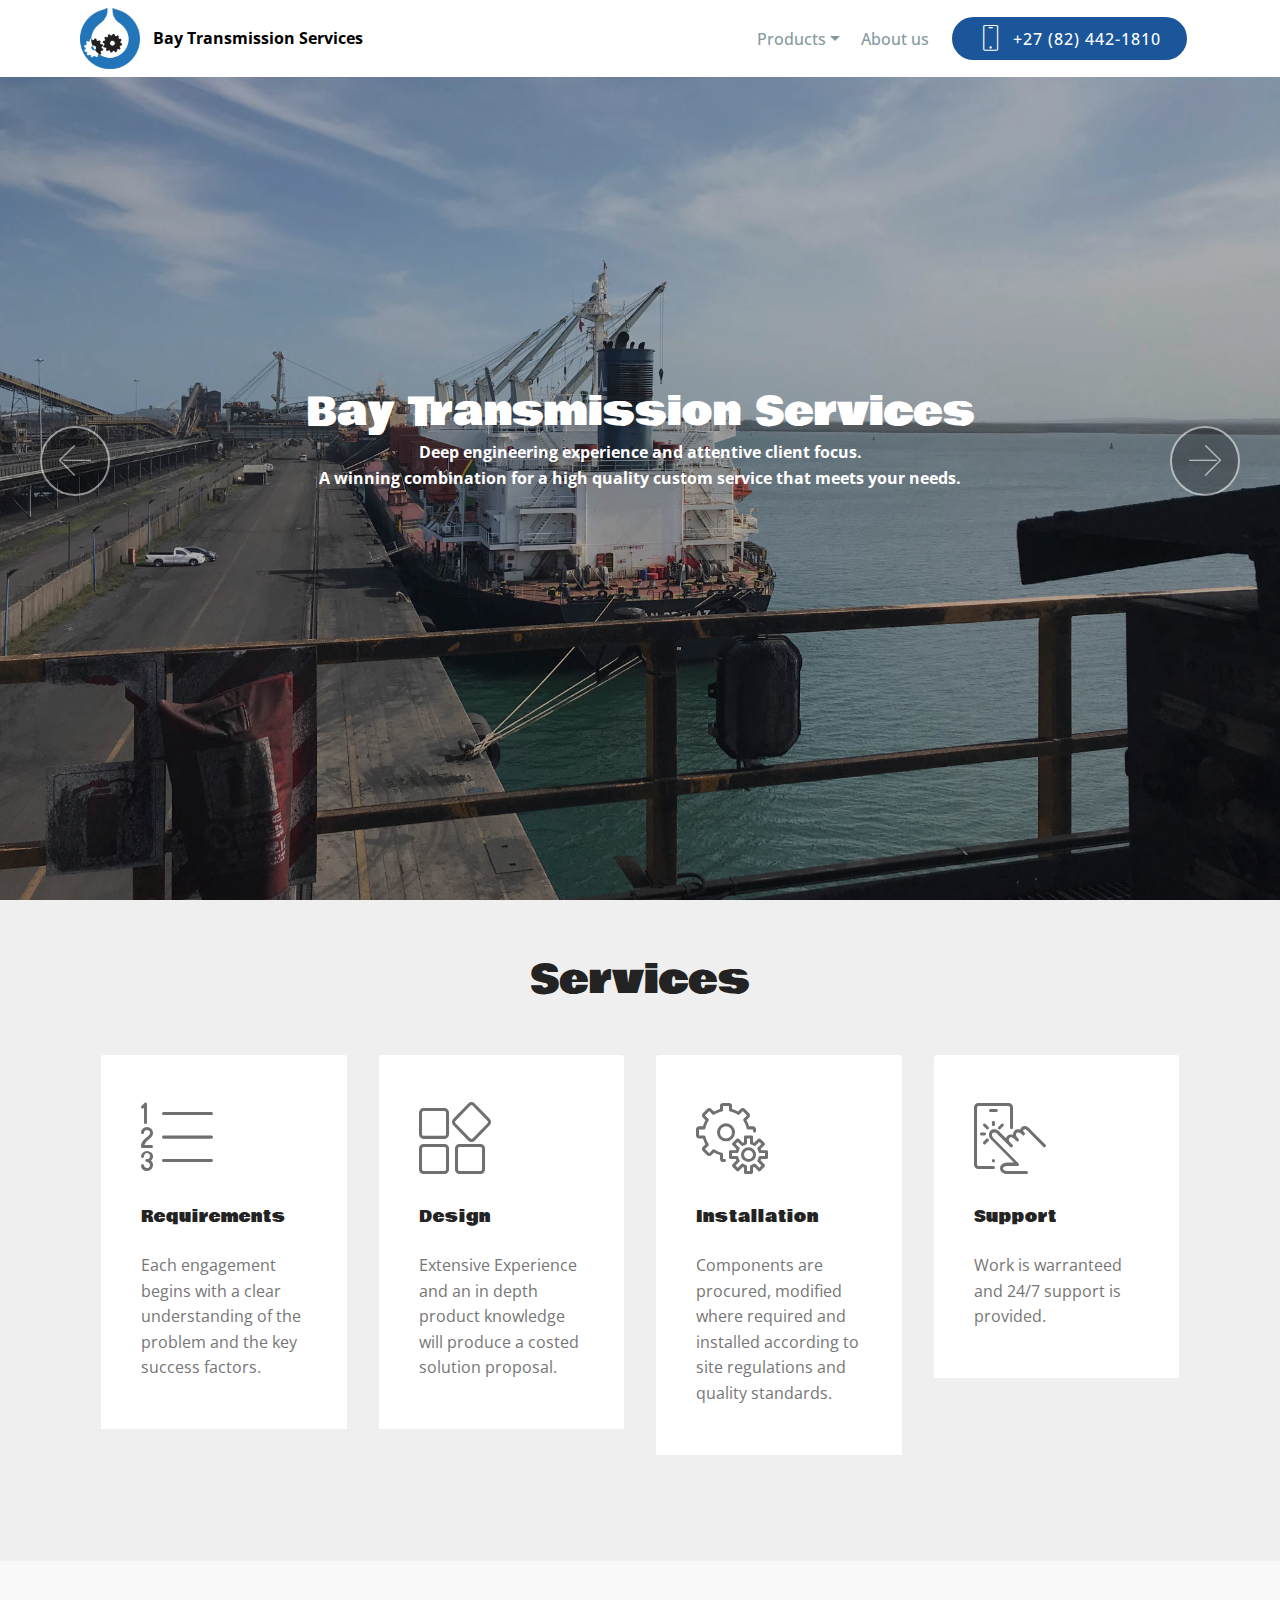
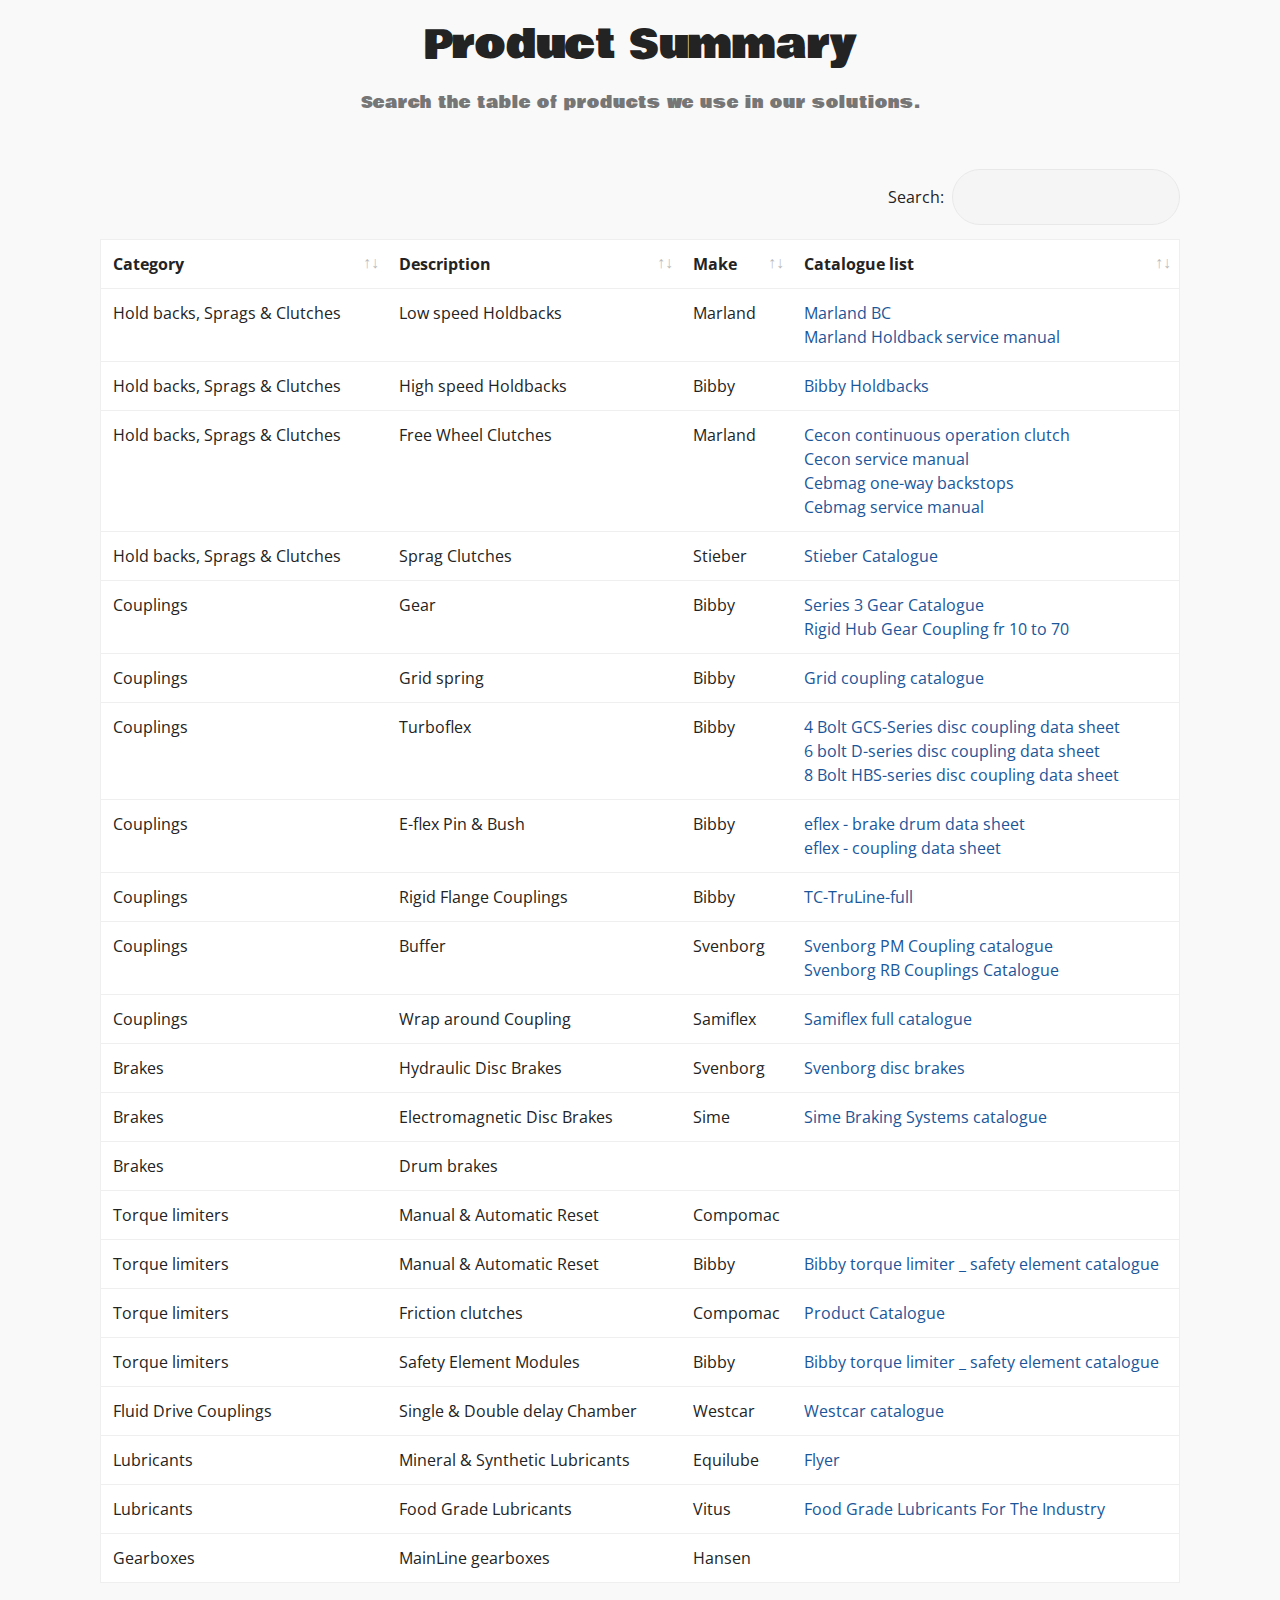
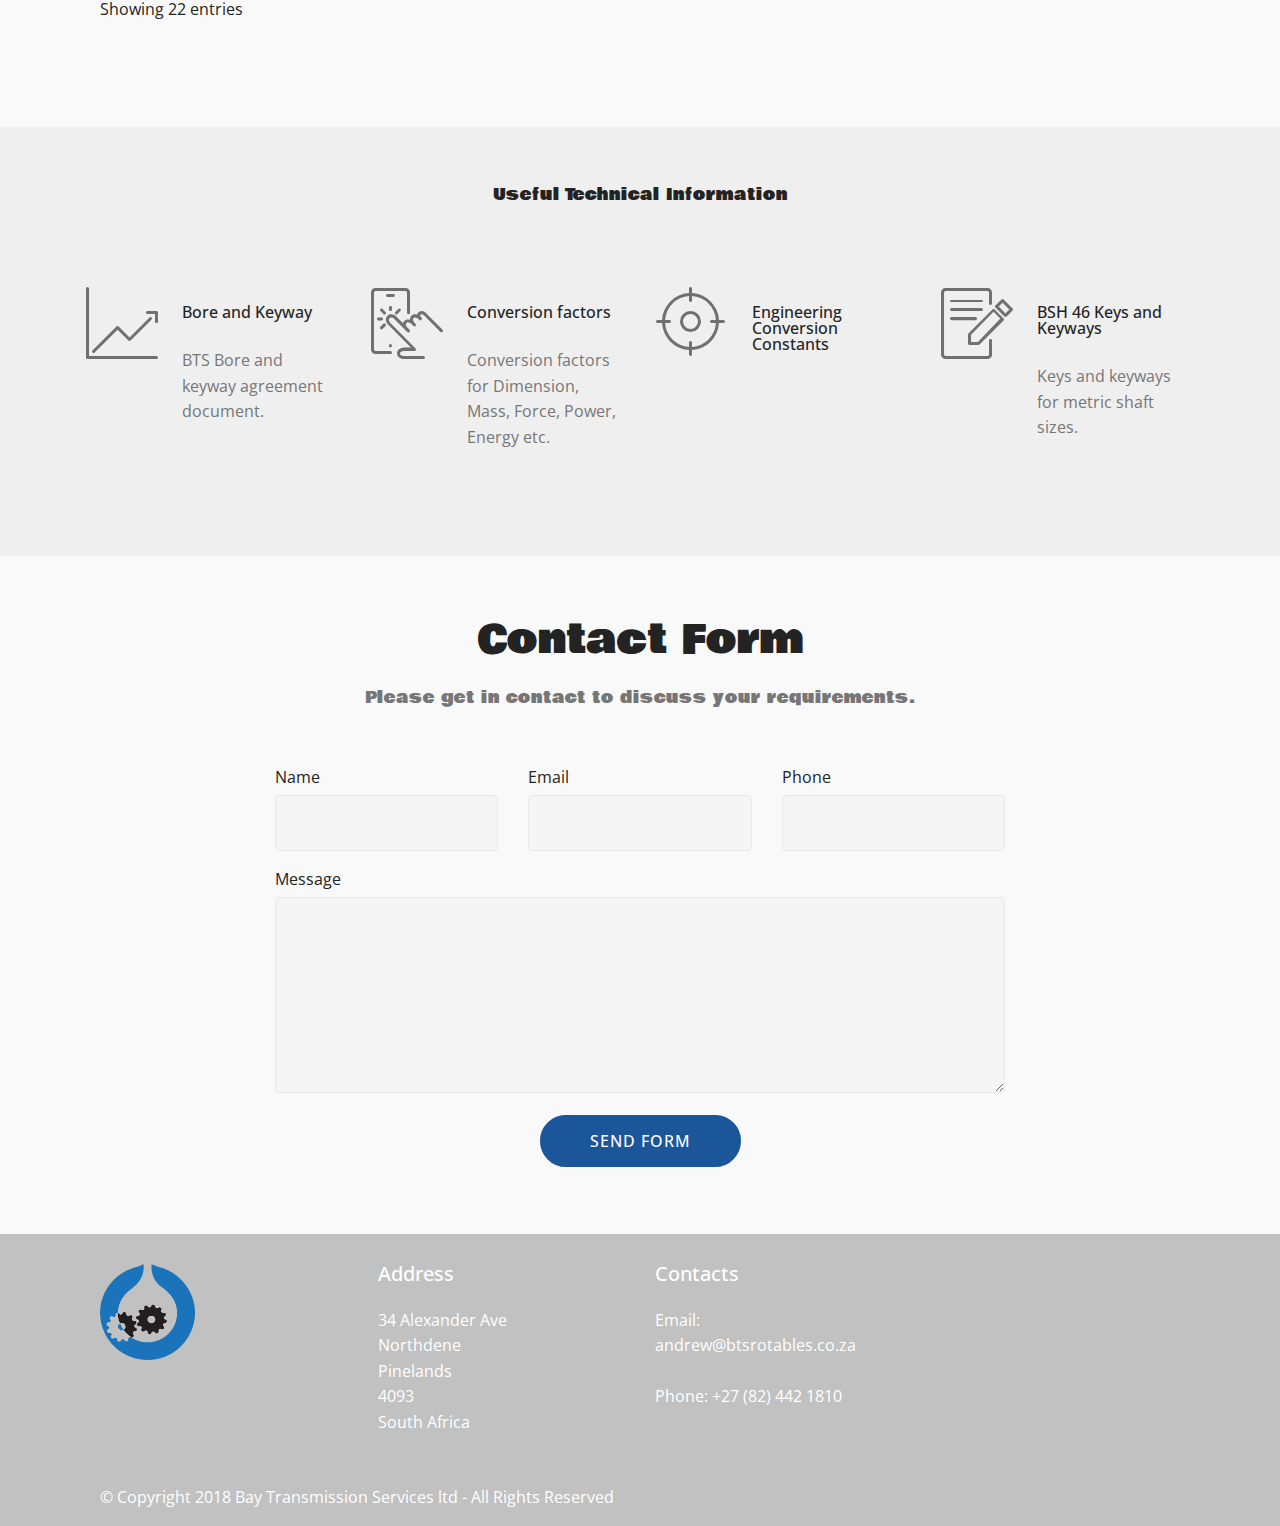
==== index.html @ 5d7ec61f "create github pages" ====
<!DOCTYPE html>
<html  >
<head>
  <!-- Site made with Mobirise Website Builder v4.12.3, https://mobirise.com -->
  <meta charset="UTF-8">
  <meta http-equiv="X-UA-Compatible" content="IE=edge">
  <meta name="generator" content="Mobirise v4.12.3, mobirise.com">
  <meta name="viewport" content="width=device-width, initial-scale=1, minimum-scale=1">
  <link rel="shortcut icon" href="assets/images/favicon-96x96-96x96-1.png" type="image/x-icon">
  <meta name="description" content="Bay Transmission Services home page.  Reseller of Altra Industrial motion products from these brands Bibby Turboflex ">
  
  
  <title>BTS</title>
  <link rel="stylesheet" href="assets/web/assets/mobirise-icons/mobirise-icons.css">
  <link rel="stylesheet" href="assets/bootstrap/css/bootstrap.min.css">
  <link rel="stylesheet" href="assets/bootstrap/css/bootstrap-grid.min.css">
  <link rel="stylesheet" href="assets/bootstrap/css/bootstrap-reboot.min.css">
  <link rel="stylesheet" href="assets/datatables/data-tables.bootstrap4.min.css">
  <link rel="stylesheet" href="assets/dropdown/css/style.css">
  <link rel="stylesheet" href="assets/tether/tether.min.css">
  <link rel="stylesheet" href="assets/socicon/css/styles.css">
  <link rel="stylesheet" href="assets/theme/css/style.css">
  <link rel="preload" as="style" href="assets/mobirise/css/mbr-additional.css"><link rel="stylesheet" href="assets/mobirise/css/mbr-additional.css" type="text/css">
  
  
  
</head>
<body>

<!-- Analytics -->
<!-- Global site tag (gtag.js) - Google Analytics -->
<script async src="https://www.googletagmanager.com/gtag/js?id=UA-118066434-1"></script>
<script>
  window.dataLayer = window.dataLayer || [];
  function gtag(){dataLayer.push(arguments);}
  gtag('js', new Date());

  gtag('config', 'UA-118066434-1');
</script>
<script type="application/ld+json">
{
  "@context": "http://schema.org",
  "@id":"btsrotables.com",
  "@type": "localBusiness",
  "name": "Bay Transmission Services",
  "telephone": "+27(82)442-1810",
  "legalName": "Bay Transmission Services cc",
  "url": "https://btsrotables.com",
  "image": "http://btsrotables.com/assets/images/bts-logo-transparent-700-735x731.png",
  "logo": "http://btsrotables.com/assets/images/bts-logo-transparent-700-735x731.png",
  "foundingDate": "1997",
  "founders": [
    {
      "@type": "Person",
      "name": "Andrew Meaker"
    }
  ],
  "description": "Deep engineering experience and attentive client focus. A winning combination for a high quality custom service that meets your needs.",
  "address": {
    "@type": "PostalAddress",
    "streetAddress": "34 Alexander Ave",
    "addressLocality": "Northdene",
    "addressRegion": "Queensborough",
    "postalCode": "4093",
    "addressCountry": "RSA"
  },
  "geo": {
    "@type": "GeoCoordinates",
    "latitude": -29.852756,
    "longitude": 30.889245
  },
  "contactPoint": {
    "@type": "ContactPoint",
    "contactType": "customer support",
    "telephone": "[+27-82-442-1810]",
    "email": "andrew@btsrotables.co.za"
  }
}
</script>
<!-- /Analytics -->


  <section class="menu cid-qLUbDPaTPo" once="menu" id="menu2-i">

    

    <nav class="navbar navbar-expand beta-menu navbar-dropdown align-items-center navbar-fixed-top navbar-toggleable-sm">
        <button class="navbar-toggler navbar-toggler-right" type="button" data-toggle="collapse" data-target="#navbarSupportedContent" aria-controls="navbarSupportedContent" aria-expanded="false" aria-label="Toggle navigation">
            <div class="hamburger">
                <span></span>
                <span></span>
                <span></span>
                <span></span>
            </div>
        </button>
        <div class="menu-logo">
            <div class="navbar-brand">
                <span class="navbar-logo">
                    <a href="https://btsrotables.com">
                        <img src="assets/images/bts-logo-transparent-700-735x731.png" alt="Mobirise" title="" style="height: 3.8rem;">
                    </a>
                </span>
                <span class="navbar-caption-wrap"><a class="navbar-caption text-black display-4" href="http://btsrotables.com">
                        Bay Transmission Services</a></span>
            </div>
        </div>
        <div class="collapse navbar-collapse" id="navbarSupportedContent">
            <ul class="navbar-nav nav-dropdown" data-app-modern-menu="true"><li class="nav-item dropdown">
                    <a class="nav-link link dropdown-toggle text-warning display-4" href="aboutus.html" data-toggle="dropdown-submenu" aria-expanded="true">Products</a><div class="dropdown-menu"><a class="dropdown-item text-warning display-4" href="backstops.html">Holdbacks, Scrags and Clutches<br></a><a class="dropdown-item text-warning display-4" href="brakes.html" aria-expanded="true">Industrial Brakes</a><a class="dropdown-item text-warning display-4" href="couplings.html" aria-expanded="false">Couplings<br></a><a class="dropdown-item text-warning display-4" href="torquelimiters.html" aria-expanded="false">Torque Limiters</a><a class="dropdown-item text-warning display-4" href="Gearboxes.html" aria-expanded="true">Gearboxes</a></div>
                </li><li class="nav-item"><a class="nav-link link text-warning display-4" href="aboutus.html" aria-expanded="true">About us</a></li></ul>
            <div class="navbar-buttons mbr-section-btn"><a class="btn btn-sm btn-info display-4" href="tel:+27 (82) 442-1810‬">
                    <span class="btn-icon mbri-mobile mbr-iconfont mbr-iconfont-btn">
                    </span>
                    +27 (82) 442-1810‬</a></div>
        </div>
    </nav>
</section>

<section class="engine"><a href="https://mobirise.info/k">develop your own website</a></section><section class="carousel slide cid-qRQrUSYOax" data-interval="false" id="slider1-10">

    

    <div class="full-screen"><div class="mbr-slider slide carousel" data-keyboard="false" data-ride="false" data-interval="5000" data-pause="true"><div class="carousel-inner" role="listbox"><div class="carousel-item slider-fullscreen-image active" data-bg-video-slide="false" style="background-image: url(assets/images/img-4009-2000x1500.jpg);"><div class="container container-slide"><div class="image_wrapper"><div class="mbr-overlay" style="opacity: 0.3;"></div><img src="assets/images/img-4009-2000x1500.jpg" title="Bay Transmission Services"><div class="carousel-caption justify-content-center"><div class="col-10 align-center"><h2 class="mbr-fonts-style display-2">Bay Transmission Services</h2><p class="lead mbr-text mbr-fonts-style display-7"><strong>Deep engineering experience and attentive client focus.<br>A winning combination for a high quality custom service that meets your needs.</strong></p></div></div></div></div></div><div class="carousel-item slider-fullscreen-image" data-bg-video-slide="false" style="background-image: url(assets/images/img-510-2000x1500-800x600.jpg);"><div class="container container-slide"><div class="image_wrapper"><div class="mbr-overlay" style="opacity: 0.3;"></div><img src="assets/images/img-510-2000x1500-800x600.jpg" title="Bay Transmission Services"><div class="carousel-caption justify-content-center"><div class="col-10 align-right"><h2 class="mbr-fonts-style display-2">Bay Transmission Services</h2><p class="lead mbr-text mbr-fonts-style display-7"><strong>when you need us, we will be there.</strong></p></div></div></div></div></div><div class="carousel-item slider-fullscreen-image" data-bg-video-slide="false" style="background-image: url(assets/images/img-672-2000x1500-800x600.jpg);"><div class="container container-slide"><div class="image_wrapper"><div class="mbr-overlay" style="opacity: 0.3;"></div><img src="assets/images/img-672-2000x1500-800x600.jpg" title="Bay Transmission Services"><div class="carousel-caption justify-content-center"><div class="col-10 align-center"><h2 class="mbr-fonts-style display-2">Bay Transmission Services</h2><p class="lead mbr-text mbr-fonts-style display-7"><strong>Is there when you need us.</strong></p></div></div></div></div></div><div class="carousel-item slider-fullscreen-image" data-bg-video-slide="false" style="background-image: url(assets/images/img-4006-2000x1500-800x600.jpg);"><div class="container container-slide"><div class="image_wrapper"><div class="mbr-overlay" style="opacity: 0.3;"></div><img src="assets/images/img-4006-2000x1500-800x600.jpg" title="Bay Transmission Services"><div class="carousel-caption justify-content-center"><div class="col-10 align-left"><h2 class="mbr-fonts-style display-2">Bay Transmission Services</h2><p class="lead mbr-text mbr-fonts-style display-7"><strong>Durban Richards Bay</strong></p></div></div></div></div></div></div><a data-app-prevent-settings="" class="carousel-control carousel-control-prev" role="button" data-slide="prev" href="#slider1-10"><span aria-hidden="true" class="mbri-left mbr-iconfont"></span><span class="sr-only">Previous</span></a><a data-app-prevent-settings="" class="carousel-control carousel-control-next" role="button" data-slide="next" href="#slider1-10"><span aria-hidden="true" class="mbri-right mbr-iconfont"></span><span class="sr-only">Next</span></a></div></div>

</section>

<section class="mbr-section content4 cid-qLboWPdiI1" id="content4-6">

    

    <div class="container">
        <div class="media-container-row">
            <div class="title col-12 col-md-8">
                <h2 class="align-center pb-3 mbr-fonts-style display-2">Services</h2>
                
                
            </div>
        </div>
    </div>
</section>

<section class="features6 cid-qLbmIUPZee" id="features6-5">
    
    

    
    <div class="container">
        <div class="media-container-row">

            <div class="card p-3 col-12 col-md-6 col-lg-3">
                <div class="card-img pb-3">
                    <span class="mbr-iconfont mbri-numbered-list"></span>
                </div>
                <div class="card-box">
                    <h4 class="card-title py-3 mbr-fonts-style display-5">
                        Requirements</h4>
                    <p class="mbr-text mbr-fonts-style display-7">
                       Each engagement begins with a clear understanding of the problem and the key success factors.</p>
                </div>
            </div>

            <div class="card p-3 col-12 col-md-6 col-lg-3">
                <div class="card-img pb-3">
                    <span class="mbr-iconfont mbri-extension"></span>
                </div>
                <div class="card-box">
                    <h4 class="card-title py-3 mbr-fonts-style display-5">
                        Design</h4>
                    <p class="mbr-text mbr-fonts-style display-7">Extensive Experience and an in depth product knowledge will produce a costed solution proposal.</p>
                </div>
            </div>

            <div class="card p-3 col-12 col-md-6 col-lg-3">
                <div class="card-img pb-3">
                    <span class="mbr-iconfont mbri-setting"></span>
                </div>
                <div class="card-box">
                    <h4 class="card-title py-3 mbr-fonts-style display-5">Installation<br></h4>
                    <p class="mbr-text mbr-fonts-style display-7">Components are procured, modified where required and installed according to site regulations and quality standards.</p>
                </div>
            </div>

            <div class="card p-3 col-12 col-md-6 col-lg-3">
                <div class="card-img pb-3">
                    <span class="mbr-iconfont mbri-touch"></span>
                </div>
                <div class="card-box">
                    <h4 class="card-title py-3 mbr-fonts-style display-5">
                        Support</h4>
                    <p class="mbr-text mbr-fonts-style display-7">Work is warranteed and 24/7 support is provided.</p>
                </div>
            </div>

        </div>

    </div>

</section>

<section class="section-table cid-qLezUYJOmw" id="table1-9">

  
  
  <div class="container container-table">
      <h2 class="mbr-section-title mbr-fonts-style align-center pb-3 display-2">
          Product Summary</h2>
      <h3 class="mbr-section-subtitle mbr-fonts-style align-center pb-5 mbr-light display-5">Search the table of products we use in our solutions.</h3>
      <div class="table-wrapper">
        <div class="container">
          <div class="row search">
            <div class="col-md-6"></div>
            <div class="col-md-6">
                <div class="dataTables_filter">
                  <label class="searchInfo mbr-fonts-style display-7">Search:</label>
                  <input class="form-control input-sm" disabled="">
                </div>
            </div>
          </div>
        </div>

        <div class="container scroll">
          <table class="table isSearch" cellspacing="0">
            <thead>
              <tr class="table-heads ">
                  
                  
                  
                  
              <th class="head-item mbr-fonts-style display-7">
                      Category</th><th class="head-item mbr-fonts-style display-7">
                      Description</th><th class="head-item mbr-fonts-style display-7">
                      Make</th><th class="head-item mbr-fonts-style display-7">
                      Catalogue list</th></tr>
            </thead>

            <tbody>
              
              
              
              
            <tr> 
                
                
                
                
              <td class="body-item mbr-fonts-style display-7">Hold backs, Sprags &amp; Clutches</td><td class="body-item mbr-fonts-style display-7">Low speed Holdbacks
<br></td><td class="body-item mbr-fonts-style display-7">Marland</td><td class="body-item mbr-fonts-style display-7"><a href="assets/files/Marland%20low%20speed%20BC%20catalogue.pdf" target="_blank" class="text-info">Marland BC</a>&nbsp;<br><a href="assets/files/Marland%20low%20speed%20BC%20Holdback%20Service%20Manual.pdf" target="_blank" class="text-info">Marland Holdback service manual</a>&nbsp;<br></td></tr><tr>
                
                
                
                
              <td class="body-item mbr-fonts-style display-7">Hold backs, Sprags &amp; Clutches</td><td class="body-item mbr-fonts-style display-7">High speed Holdbacks</td><td class="body-item mbr-fonts-style display-7">Bibby
<br></td><td class="body-item mbr-fonts-style display-7"><a href="assets/files/Bibby%20Holdbacks.pdf" target="_blank" class="text-info">Bibby Holdbacks</a><br></td></tr><tr>
                
                
                
                
              <td class="body-item mbr-fonts-style display-7">Hold backs, Sprags &amp; Clutches</td><td class="body-item mbr-fonts-style display-7">Free Wheel Clutches
</td><td class="body-item mbr-fonts-style display-7">Marland
</td><td class="body-item mbr-fonts-style display-7"><a href="assets/files/Marland Cecon Continious operation clutch.pdf" target="_blank" class="text-info">Cecon continuous operation clutch</a><br><a href="assets/files/Marland Cecon Service manual.pdf" target="_blank" class="text-info">Cecon service manual</a><br><a href="assets/files/Marland Cebmag one-way backstops.pdf" target="_blank" class="text-info">Cebmag one-way backstops</a><br><a href="assets/files/Marland Cebmag service manual.pdf" target="_blank" class="text-info">Cebmag service manual</a></td></tr><tr>
                
                
                
                
              <td class="body-item mbr-fonts-style display-7">Hold backs, Sprags &amp; Clutches</td><td class="body-item mbr-fonts-style display-7">Sprag Clutches</td><td class="body-item mbr-fonts-style display-7">Stieber</td><td class="body-item mbr-fonts-style display-7"><a href="assets/files/Stieber%20Clutches%20holdback%20catalogue.pdf" target="_blank" class="text-info">Stieber Catalogue</a><br></td></tr><tr>
                
                
                
                
              <td class="body-item mbr-fonts-style display-7">Couplings</td><td class="body-item mbr-fonts-style display-7">Gear
<br></td><td class="body-item mbr-fonts-style display-7">Bibby</td><td class="body-item mbr-fonts-style display-7"><a href="assets/files/Bibby%20Series%20III%20Gear%20Catalogue.pdf" target="_blank" class="text-info">Series 3 Gear Catalogue</a>&nbsp;<br><a href="assets/files/Bibby%20Rigid%20Hub%20Gear%20Coupling%20-%20fr%2010%20to%2070.pdf" target="_blank" class="text-info">Rigid Hub Gear Coupling fr 10 to 70</a></td></tr><tr>
                
                
                
                
              <td class="body-item mbr-fonts-style display-7">Couplings</td><td class="body-item mbr-fonts-style display-7">Grid spring
</td><td class="body-item mbr-fonts-style display-7">Bibby</td><td class="body-item mbr-fonts-style display-7"><a href="assets/files/Grid%20coupling%20catalogue.pdf" target="_blank" class="text-info">Grid coupling catalogue</a></td></tr><tr>
                
                
                
                
              <td class="body-item mbr-fonts-style display-7">Couplings</td><td class="body-item mbr-fonts-style display-7">Turboflex
</td><td class="body-item mbr-fonts-style display-7">Bibby</td><td class="body-item mbr-fonts-style display-7"><a href="assets/files/4%20Bolt%20GCS-Series%20disc%20coupling%20data%20sheet.pdf" target="_blank" class="text-info">4 Bolt GCS-Series disc coupling data sheet</a><br><a href="assets/files/6%20bolt%20D-series%20disc%20coupling%20data%20sheet.pdf" target="_blank" class="text-info">6 bolt D-series disc coupling data sheet</a><br><a href="assets/files/8%20Bolt%20HBS-series%20disc%20coupling%20data%20sheet.pdf" target="_blank" class="text-info">8 Bolt HBS-series disc coupling data sheet</a></td></tr><tr>
                
                
                
                
              <td class="body-item mbr-fonts-style display-7">Couplings</td><td class="body-item mbr-fonts-style display-7">E-flex Pin &amp; Bush
</td><td class="body-item mbr-fonts-style display-7">Bibby</td><td class="body-item mbr-fonts-style display-7"><a href="assets/files/eflex%20-%20brake%20drum%20data%20sheet.pdf" target="_blank" class="text-info">eflex - brake drum data sheet</a><br><a href="assets/files/eflex%20-%20coupling%20data%20sheet.pdf" target="_blank" class="text-info">eflex - coupling data sheet</a></td></tr><tr>
                
                
                
                
              <td class="body-item mbr-fonts-style display-7">Couplings</td><td class="body-item mbr-fonts-style display-7">Rigid Flange Couplings</td><td class="body-item mbr-fonts-style display-7">Bibby</td><td class="body-item mbr-fonts-style display-7"><a href="assets/files/TC-TruLine-full.pdf" target="_blank" class="text-info">TC-TruLine-full</a><br></td></tr><tr>
                
                
                
                
              <td class="body-item mbr-fonts-style display-7">Couplings</td><td class="body-item mbr-fonts-style display-7">Buffer
</td><td class="body-item mbr-fonts-style display-7">Svenborg</td><td class="body-item mbr-fonts-style display-7"><a href="assets/files/Svenborg%20PM%20Coupling%20catalogue.pdf" target="_blank" class="text-info">Svenborg PM Coupling catalogue</a><br><a href="assets/files/Svenborg%20RB%20Couplings%20Catalogue.pdf" target="_blank" class="text-info">Svenborg RB Couplings Catalogue</a></td></tr><tr>
                
                
                
                
              <td class="body-item mbr-fonts-style display-7">Couplings</td><td class="body-item mbr-fonts-style display-7">Wrap around Coupling</td><td class="body-item mbr-fonts-style display-7">Samiflex</td><td class="body-item mbr-fonts-style display-7"><a href="assets/files/Samiflex full catalogue.pdf" target="_blank" class="text-info">Samiflex full catalogue</a></td></tr><tr>
                
                
                
                
              <td class="body-item mbr-fonts-style display-7">Brakes</td><td class="body-item mbr-fonts-style display-7">Hydraulic Disc Brakes
<br></td><td class="body-item mbr-fonts-style display-7">Svenborg
<br></td><td class="body-item mbr-fonts-style display-7"><a href="assets/files/Svenborg%20disc%20brakes.pdf" target="_blank" class="text-info">Svenborg disc brakes</a></td></tr><tr>
                
                
                
                
              <td class="body-item mbr-fonts-style display-7">Brakes</td><td class="body-item mbr-fonts-style display-7">Electromagnetic Disc Brakes</td><td class="body-item mbr-fonts-style display-7">Sime</td><td class="body-item mbr-fonts-style display-7"><a href="assets/files/Sime Disc Brakes.pdf" target="_blank" class="text-info">Sime Braking Systems catalogue</a></td></tr><tr>
                
                
                
                
              <td class="body-item mbr-fonts-style display-7">Brakes</td><td class="body-item mbr-fonts-style display-7">Drum brakes</td><td class="body-item mbr-fonts-style display-7"></td><td class="body-item mbr-fonts-style display-7"></td></tr><tr>
                
                
                
                
              <td class="body-item mbr-fonts-style display-7">Torque limiters</td><td class="body-item mbr-fonts-style display-7">Manual &amp; Automatic Reset 
<br></td><td class="body-item mbr-fonts-style display-7">Compomac
<br></td><td class="body-item mbr-fonts-style display-7"></td></tr><tr>
                
                
                
                
              <td class="body-item mbr-fonts-style display-7">Torque limiters</td><td class="body-item mbr-fonts-style display-7">Manual &amp; Automatic Reset</td><td class="body-item mbr-fonts-style display-7">Bibby
</td><td class="body-item mbr-fonts-style display-7"><a href="assets/files/Bibby%20torque%20limiter%20_%20safety%20element%20catalogue.pdf" target="_blank" class="text-info">Bibby torque limiter _ safety element catalogue</a></td></tr><tr>
                
                
                
                
              <td class="body-item mbr-fonts-style display-7">Torque limiters</td><td class="body-item mbr-fonts-style display-7">Friction clutches
</td><td class="body-item mbr-fonts-style display-7">Compomac
<br></td><td class="body-item mbr-fonts-style display-7"><a href="assets/files/Compomac%20Securex%20Catalogue.pdf" target="_blank" class="text-info">Product Catalogue</a><br></td></tr><tr>
                
                
                
                
              <td class="body-item mbr-fonts-style display-7">Torque limiters</td><td class="body-item mbr-fonts-style display-7">Safety Element Modules<br></td><td class="body-item mbr-fonts-style display-7">Bibby</td><td class="body-item mbr-fonts-style display-7"><a href="assets/files/Bibby torque limiter _ safety element catalogue.pdf" target="_blank" class="text-info">Bibby torque limiter _ safety element catalogue</a></td></tr><tr>
                
                
                
                
              <td class="body-item mbr-fonts-style display-7">Fluid Drive Couplings</td><td class="body-item mbr-fonts-style display-7">Single &amp; Double delay Chamber</td><td class="body-item mbr-fonts-style display-7">Westcar<br></td><td class="body-item mbr-fonts-style display-7"><a href="assets/files/Rotofluid%20Catalogue.pdf" target="_blank" class="text-info">Westcar catalogue</a></td></tr><tr>
                
                
                
                
              <td class="body-item mbr-fonts-style display-7">Lubricants</td><td class="body-item mbr-fonts-style display-7">Mineral &amp; Synthetic Lubricants&nbsp;<br></td><td class="body-item mbr-fonts-style display-7">Equilube</td><td class="body-item mbr-fonts-style display-7"><a href="assets/files/Equilube%20_Flyer%201.pdf" target="_blank" class="text-info">Flyer</a></td></tr><tr>
                
                
                
                
              <td class="body-item mbr-fonts-style display-7">Lubricants</td><td class="body-item mbr-fonts-style display-7">Food Grade Lubricants<br></td><td class="body-item mbr-fonts-style display-7">Vitus</td><td class="body-item mbr-fonts-style display-7"><a href="assets/files/Food%20Grade%20Lubricants%20For%20The%20Industry.pdf" target="_blank" class="text-info">Food Grade Lubricants For The Industry</a></td></tr><tr>
                
                
                
                
              <td class="body-item mbr-fonts-style display-7">Gearboxes</td><td class="body-item mbr-fonts-style display-7">MainLine gearboxes</td><td class="body-item mbr-fonts-style display-7">Hansen</td><td class="body-item mbr-fonts-style display-7"></td></tr></tbody>
          </table>
        </div>
        <div class="container table-info-container">
          <div class="row info">
            <div class="col-md-6">
              <div class="dataTables_info mbr-fonts-style display-7">
                <span class="infoBefore">Showing</span>
                <span class="inactive infoRows"></span>
                <span class="infoAfter">entries</span>
                <span class="infoFilteredBefore">(filtered from</span>
                <span class="inactive infoRows"></span>
                <span class="infoFilteredAfter"> total entries)</span>
              </div>
            </div>
            <div class="col-md-6"></div>
          </div>
        </div>
      </div>
    </div>
</section>

<section class="mbr-section content4 cid-qSuRs1UdqY" id="content4-14">

    

    <div class="container">
        <div class="media-container-row">
            <div class="title col-12 col-md-8">
                <h2 class="align-center pb-3 mbr-fonts-style display-5">Useful Technical Information</h2>
                
                
            </div>
        </div>
    </div>
</section>

<section class="features7 cid-qSuR5OEkkx" id="features7-13">
    
    

    
    <div class="container">
        <div class="row justify-content-center">

            <div class="card p-3 col-12 col-md-6 col-lg-3">
                <div class="media">
                    <div class="card-img pr-2">
                        <a href="assets/files/BTS%20Bore%20Keyway%20Document.pdf" target="_blank"><span class="mbr-iconfont mbri-growing-chart"></span></a>
                    </div>
                    <div class="card-box media-body">
                        <h4 class="card-title py-3 mbr-fonts-style display-7">
                            Bore and Keyway</h4>
                        <p class="mbr-text mbr-fonts-style display-7">
                           BTS Bore and keyway agreement document.</p>
                    </div>
                </div>
            </div>

            <div class="card p-3 col-12 col-md-6 col-lg-3">
                <div class="media"> 
                    <div class="card-img pr-2">
                        <a href="assets/files/Conversion%20factors%20CTM171110a.pdf" target="_blank"><span class="mbr-iconfont mbri-touch"></span></a>
                    </div>
                    <div class="card-box media-body">
                        <h4 class="card-title py-3 mbr-fonts-style display-7">Conversion factors</h4>
                        <p class="mbr-text mbr-fonts-style display-7">
                           Conversion factors for Dimension, Mass, Force, Power, Energy etc.</p>
                    </div>
                </div>
            </div>

            <div class="card p-3 col-12 col-md-6 col-lg-3">
                <div class="media">
                    <div class="card-img pr-2">
                        <a href="assets/files/conversion%20constants.pdf" target="_blank"><span class="mbr-iconfont mbri-target"></span></a>
                    </div>
                    <div class="media-body card-box">
                        <h4 class="card-title py-3 mbr-fonts-style display-7">
                            Engineering Conversion Constants</h4>
                        <p class="mbr-text mbr-fonts-style display-7"></p>
                    </div>
                </div>
            </div>

            <div class="card p-3 col-12 col-md-6 col-lg-3">
                <div class="media">
                    <div class="card-img pr-2">
                        <a href="assets/files/BSH%2046%20keys%20and%20keyways.pdf" target="_blank"><span class="mbr-iconfont mbri-edit"></span></a>
                    </div>
                    <div class="card-box media-body">
                        <h4 class="card-title py-3 mbr-fonts-style display-7">BSH 46 Keys and Keyways<br></h4>
                        <p class="mbr-text mbr-fonts-style display-7">
                           Keys and keyways for metric shaft sizes.</p>
                    </div>
                </div>
            </div>
        </div>
    </div>
</section>

<section class="mbr-section form1 cid-qLeU2ajlBs" id="form1-b">

    

    
    <div class="container">
        <div class="row justify-content-center">
            <div class="title col-12 col-lg-8">
                <h2 class="mbr-section-title align-center pb-3 mbr-fonts-style display-2">
                    Contact Form</h2>
                <h3 class="mbr-section-subtitle align-center mbr-light pb-3 mbr-fonts-style display-5">Please get in contact to discuss your requirements.</h3>
            </div>
        </div>
    </div>
    <div class="container">
        <div class="row justify-content-center">
            <div class="media-container-column col-lg-8" data-form-type="formoid">
                    <div data-form-alert="" hidden="">Thank you, we will in touch shortly.</div>
            
                    <form class="mbr-form" action="https://mobirise.com/" method="post" data-form-title="Mobirise Form"><input type="hidden" name="email" data-form-email="true" value="WbPEp1fDbaC7Ky3ZykcBDe51vu1g+0qBAI3z4FsBRhG5F2uxK+VOaZQy9Nm/mvvstVohzVJ3IHiADl2kkx+EmKGp5945R0fghTEPIevTlTsva+7CUhKgmdFhcdIPFyGX">
                        <div class="row row-sm-offset">
                            <div class="col-md-4 multi-horizontal" data-for="name">
                                <div class="form-group">
                                    <label class="form-control-label mbr-fonts-style display-7" for="name-form1-b">Name</label>
                                    <input type="text" class="form-control" name="name" data-form-field="Name" required="" id="name-form1-b">
                                </div>
                            </div>
                            <div class="col-md-4 multi-horizontal" data-for="email">
                                <div class="form-group">
                                    <label class="form-control-label mbr-fonts-style display-7" for="email-form1-b">Email</label>
                                    <input type="email" class="form-control" name="email" data-form-field="Email" required="" id="email-form1-b">
                                </div>
                            </div>
                            <div class="col-md-4 multi-horizontal" data-for="phone">
                                <div class="form-group">
                                    <label class="form-control-label mbr-fonts-style display-7" for="phone-form1-b">Phone</label>
                                    <input type="tel" class="form-control" name="phone" data-form-field="Phone" id="phone-form1-b">
                                </div>
                            </div>
                        </div>
                        <div class="form-group" data-for="message">
                            <label class="form-control-label mbr-fonts-style display-7" for="message-form1-b">Message</label>
                            <textarea type="text" class="form-control" name="message" rows="7" data-form-field="Message" id="message-form1-b"></textarea>
                        </div>
            
                        <span class="input-group-btn"><button href="" type="submit" class="btn btn-form btn-info display-4">SEND FORM</button></span>
                    </form>
            </div>
        </div>
    </div>
</section>

<section class="cid-qLf1CXll3W" id="footer1-c">

    

    

    <div class="container">
        <div class="media-container-row content text-white">
            <div class="col-12 col-md-3">
                <div class="media-wrap">
                    <a href="https://btsrotables.com/">
                        <img src="assets/images/bts-logo-transparent-700-192x191.png" alt="Mobirise" title="">
                    </a>
                </div>
            </div>
            <div class="col-12 col-md-3 mbr-fonts-style display-7">
                <h5 class="pb-3">
                    Address
                </h5>
                <p class="mbr-text">34 Alexander Ave<br>Northdene<br>Pinelands<br>4093<br>South Africa</p>
            </div>
            <div class="col-12 col-md-3 mbr-fonts-style display-7">
                <h5 class="pb-3">
                    Contacts
                </h5>
                <p class="mbr-text">
                    Email: andrew@btsrotables.co.za &nbsp; &nbsp; &nbsp; &nbsp; &nbsp; &nbsp; &nbsp; &nbsp; &nbsp; &nbsp;&nbsp;<br>Phone: +27 (82) 442 1810&nbsp;<br></p>
            </div>
            <div class="col-12 col-md-3 mbr-fonts-style display-5">
                <h5 class="pb-3"></h5>
                <p class="mbr-text"></p>
            </div>
        </div>
        <div class="footer-lower">
            <div class="media-container-row">
                <div class="col-sm-12">
                    <hr>
                </div>
            </div>
            <div class="media-container-row mbr-white">
                <div class="col-sm-6 copyright">
                    <p class="mbr-text mbr-fonts-style display-7">
                        © Copyright 2018 Bay Transmission Services ltd - All Rights Reserved
                    </p>
                </div>
                <div class="col-md-6">
                    
                </div>
            </div>
        </div>
    </div>
</section>


  <script src="assets/web/assets/jquery/jquery.min.js"></script>
  <script src="assets/popper/popper.min.js"></script>
  <script src="assets/bootstrap/js/bootstrap.min.js"></script>
  <script src="assets/smoothscroll/smooth-scroll.js"></script>
  <script src="assets/ytplayer/jquery.mb.ytplayer.min.js"></script>
  <script src="assets/vimeoplayer/jquery.mb.vimeo_player.js"></script>
  <script src="assets/bootstrapcarouselswipe/bootstrap-carousel-swipe.js"></script>
  <script src="assets/datatables/jquery.data-tables.min.js"></script>
  <script src="assets/datatables/data-tables.bootstrap4.min.js"></script>
  <script src="assets/dropdown/js/nav-dropdown.js"></script>
  <script src="assets/dropdown/js/navbar-dropdown.js"></script>
  <script src="assets/touchswipe/jquery.touch-swipe.min.js"></script>
  <script src="assets/tether/tether.min.js"></script>
  <script src="assets/theme/js/script.js"></script>
  <script src="assets/formoid/formoid.min.js"></script>
  <script src="assets/slidervideo/script.js"></script>
  
  
</body>
</html>
---- assets/web/assets/mobirise-icons/mobirise-icons.css ----
@font-face {
  font-family: 'MobiriseIcons';
  src:  url('mobirise-icons.eot?spat4u');
  src:  url('mobirise-icons.eot?spat4u#iefix') format('embedded-opentype'),
    url('mobirise-icons.ttf?spat4u') format('truetype'),
    url('mobirise-icons.woff?spat4u') format('woff'),
    url('mobirise-icons.svg?spat4u#MobiriseIcons') format('svg');
  font-weight: normal;
  font-style: normal;
  font-display: swap;
}

[class^="mbri-"], [class*=" mbri-"] {
  /* use !important to prevent issues with browser extensions that change fonts */
  font-family: MobiriseIcons !important;
  speak: none;
  font-style: normal;
  font-weight: normal;
  font-variant: normal;
  text-transform: none;
  line-height: 1;

  /* Better Font Rendering =========== */
  -webkit-font-smoothing: antialiased;
  -moz-osx-font-smoothing: grayscale;
}

.mbri-add-submenu:before {
  content: "\e900";
}
.mbri-alert:before {
  content: "\e901";
}
.mbri-align-center:before {
  content: "\e902";
}
.mbri-align-justify:before {
  content: "\e903";
}
.mbri-align-left:before {
  content: "\e904";
}
.mbri-align-right:before {
  content: "\e905";
}
.mbri-android:before {
  content: "\e906";
}
.mbri-apple:before {
  content: "\e907";
}
.mbri-arrow-down:before {
  content: "\e908";
}
.mbri-arrow-next:before {
  content: "\e909";
}
.mbri-arrow-prev:before {
  content: "\e90a";
}
.mbri-arrow-up:before {
  content: "\e90b";
}
.mbri-bold:before {
  content: "\e90c";
}
.mbri-bookmark:before {
  content: "\e90d";
}
.mbri-bootstrap:before {
  content: "\e90e";
}
.mbri-briefcase:before {
  content: "\e90f";
}
.mbri-browse:before {
  content: "\e910";
}
.mbri-bulleted-list:before {
  content: "\e911";
}
.mbri-calendar:before {
  content: "\e912";
}
.mbri-camera:before {
  content: "\e913";
}
.mbri-cart-add:before {
  content: "\e914";
}
.mbri-cart-full:before {
  content: "\e915";
}
.mbri-cash:before {
  content: "\e916";
}
.mbri-change-style:before {
  content: "\e917";
}
.mbri-chat:before {
  content: "\e918";
}
.mbri-clock:before {
  content: "\e919";
}
.mbri-close:before {
  content: "\e91a";
}
.mbri-cloud:before {
  content: "\e91b";
}
.mbri-code:before {
  content: "\e91c";
}
.mbri-contact-form:before {
  content: "\e91d";
}
.mbri-credit-card:before {
  content: "\e91e";
}
.mbri-cursor-click:before {
  content: "\e91f";
}
.mbri-cust-feedback:before {
  content: "\e920";
}
.mbri-database:before {
  content: "\e921";
}
.mbri-delivery:before {
  content: "\e922";
}
.mbri-desktop:before {
  content: "\e923";
}
.mbri-devices:before {
  content: "\e924";
}
.mbri-down:before {
  content: "\e925";
}
.mbri-download:before {
  content: "\e989";
}
.mbri-drag-n-drop:before {
  content: "\e927";
}
.mbri-drag-n-drop2:before {
  content: "\e928";
}
.mbri-edit:before {
  content: "\e929";
}
.mbri-edit2:before {
  content: "\e92a";
}
.mbri-error:before {
  content: "\e92b";
}
.mbri-extension:before {
  content: "\e92c";
}
.mbri-features:before {
  content: "\e92d";
}
.mbri-file:before {
  content: "\e92e";
}
.mbri-flag:before {
  content: "\e92f";
}
.mbri-folder:before {
  content: "\e930";
}
.mbri-gift:before {
  content: "\e931";
}
.mbri-github:before {
  content: "\e932";
}
.mbri-globe:before {
  content: "\e933";
}
.mbri-globe-2:before {
  content: "\e934";
}
.mbri-growing-chart:before {
  content: "\e935";
}
.mbri-hearth:before {
  content: "\e936";
}
.mbri-help:before {
  content: "\e937";
}
.mbri-home:before {
  content: "\e938";
}
.mbri-hot-cup:before {
  content: "\e939";
}
.mbri-idea:before {
  content: "\e93a";
}
.mbri-image-gallery:before {
  content: "\e93b";
}
.mbri-image-slider:before {
  content: "\e93c";
}
.mbri-info:before {
  content: "\e93d";
}
.mbri-italic:before {
  content: "\e93e";
}
.mbri-key:before {
  content: "\e93f";
}
.mbri-laptop:before {
  content: "\e940";
}
.mbri-layers:before {
  content: "\e941";
}
.mbri-left-right:before {
  content: "\e942";
}
.mbri-left:before {
  content: "\e943";
}
.mbri-letter:before {
  content: "\e944";
}
.mbri-like:before {
  content: "\e945";
}
.mbri-link:before {
  content: "\e946";
}
.mbri-lock:before {
  content: "\e947";
}
.mbri-login:before {
  content: "\e948";
}
.mbri-logout:before {
  content: "\e949";
}
.mbri-magic-stick:before {
  content: "\e94a";
}
.mbri-map-pin:before {
  content: "\e94b";
}
.mbri-menu:before {
  content: "\e94c";
}
.mbri-mobile:before {
  content: "\e94d";
}
.mbri-mobile2:before {
  content: "\e94e";
}
.mbri-mobirise:before {
  content: "\e94f";
}
.mbri-more-horizontal:before {
  content: "\e950";
}
.mbri-more-vertical:before {
  content: "\e951";
}
.mbri-music:before {
  content: "\e952";
}
.mbri-new-file:before {
  content: "\e953";
}
.mbri-numbered-list:before {
  content: "\e954";
}
.mbri-opened-folder:before {
  content: "\e955";
}
.mbri-pages:before {
  content: "\e956";
}
.mbri-paper-plane:before {
  content: "\e957";
}
.mbri-paperclip:before {
  content: "\e958";
}
.mbri-photo:before {
  content: "\e959";
}
.mbri-photos:before {
  content: "\e95a";
}
.mbri-pin:before {
  content: "\e95b";
}
.mbri-play:before {
  content: "\e95c";
}
.mbri-plus:before {
  content: "\e95d";
}
.mbri-preview:before {
  content: "\e95e";
}
.mbri-print:before {
  content: "\e95f";
}
.mbri-protect:before {
  content: "\e960";
}
.mbri-question:before {
  content: "\e961";
}
.mbri-quote-left:before {
  content: "\e962";
}
.mbri-quote-right:before {
  content: "\e963";
}
.mbri-refresh:before {
  content: "\e964";
}
.mbri-responsive:before {
  content: "\e965";
}
.mbri-right:before {
  content: "\e966";
}
.mbri-rocket:before {
  content: "\e967";
}
.mbri-sad-face:before {
  content: "\e968";
}
.mbri-sale:before {
  content: "\e969";
}
.mbri-save:before {
  content: "\e96a";
}
.mbri-search:before {
  content: "\e96b";
}
.mbri-setting:before {
  content: "\e96c";
}
.mbri-setting2:before {
  content: "\e96d";
}
.mbri-setting3:before {
  content: "\e96e";
}
.mbri-share:before {
  content: "\e96f";
}
.mbri-shopping-bag:before {
  content: "\e970";
}
.mbri-shopping-basket:before {
  content: "\e971";
}
.mbri-shopping-cart:before {
  content: "\e972";
}
.mbri-sites:before {
  content: "\e973";
}
.mbri-smile-face:before {
  content: "\e974";
}
.mbri-speed:before {
  content: "\e975";
}
.mbri-star:before {
  content: "\e976";
}
.mbri-success:before {
  content: "\e977";
}
.mbri-sun:before {
  content: "\e978";
}
.mbri-sun2:before {
  content: "\e979";
}
.mbri-tablet:before {
  content: "\e97a";
}
.mbri-tablet-vertical:before {
  content: "\e97b";
}
.mbri-target:before {
  content: "\e97c";
}
.mbri-timer:before {
  content: "\e97d";
}
.mbri-to-ftp:before {
  content: "\e97e";
}
.mbri-to-local-drive:before {
  content: "\e97f";
}
.mbri-touch-swipe:before {
  content: "\e980";
}
.mbri-touch:before {
  content: "\e981";
}
.mbri-trash:before {
  content: "\e982";
}
.mbri-underline:before {
  content: "\e983";
}
.mbri-unlink:before {
  content: "\e984";
}
.mbri-unlock:before {
  content: "\e985";
}
.mbri-up-down:before {
  content: "\e986";
}
.mbri-up:before {
  content: "\e987";
}
.mbri-update:before {
  content: "\e988";
}
.mbri-upload:before {
 content: "\e926"; 
}
.mbri-user:before {
  content: "\e98a";
}
.mbri-user2:before {
  content: "\e98b";
}
.mbri-users:before {
  content: "\e98c";
}
.mbri-video:before {
  content: "\e98d";
}
.mbri-video-play:before {
  content: "\e98e";
}
.mbri-watch:before {
  content: "\e98f";
}
.mbri-website-theme:before {
  content: "\e990";
}
.mbri-wifi:before {
  content: "\e991";
}
.mbri-windows:before {
  content: "\e992";
}
.mbri-zoom-out:before {
  content: "\e993";
}
.mbri-redo:before {
  content: "\e994";
}
.mbri-undo:before {
  content: "\e995";
}
---- assets/datatables/data-tables.bootstrap4.min.css ----
table.dataTable{clear:both;margin-top:6px !important;margin-bottom:6px !important;max-width:none !important;border-collapse:separate !important}table.dataTable td,table.dataTable th{-webkit-box-sizing:content-box;box-sizing:content-box}table.dataTable td.dataTables_empty,table.dataTable th.dataTables_empty{text-align:center}table.dataTable.nowrap th,table.dataTable.nowrap td{white-space:nowrap}div.dataTables_wrapper div.dataTables_length label{font-weight:normal;text-align:left;white-space:nowrap}div.dataTables_wrapper div.dataTables_length select{width:75px;display:inline-block}div.dataTables_wrapper div.dataTables_filter{text-align:right}div.dataTables_wrapper div.dataTables_filter label{font-weight:normal;white-space:nowrap;text-align:left}div.dataTables_wrapper div.dataTables_filter input{margin-left:0.5em;display:inline-block;width:auto}div.dataTables_wrapper div.dataTables_info{padding-top:0.85em;white-space:nowrap}div.dataTables_wrapper div.dataTables_paginate{margin:0;white-space:nowrap;text-align:right}div.dataTables_wrapper div.dataTables_paginate ul.pagination{margin:2px 0;white-space:nowrap}div.dataTables_wrapper div.dataTables_processing{position:absolute;top:50%;left:50%;width:200px;margin-left:-100px;margin-top:-26px;text-align:center;padding:1em 0}table.dataTable thead>tr>th.sorting_asc,table.dataTable thead>tr>th.sorting_desc,table.dataTable thead>tr>th.sorting,table.dataTable thead>tr>td.sorting_asc,table.dataTable thead>tr>td.sorting_desc,table.dataTable thead>tr>td.sorting{padding-right:30px}table.dataTable thead>tr>th:active,table.dataTable thead>tr>td:active{outline:none}table.dataTable thead .sorting,table.dataTable thead .sorting_asc,table.dataTable thead .sorting_desc,table.dataTable thead .sorting_asc_disabled,table.dataTable thead .sorting_desc_disabled{cursor:pointer;position:relative}table.dataTable thead .sorting:before,table.dataTable thead .sorting:after,table.dataTable thead .sorting_asc:before,table.dataTable thead .sorting_asc:after,table.dataTable thead .sorting_desc:before,table.dataTable thead .sorting_desc:after,table.dataTable thead .sorting_asc_disabled:before,table.dataTable thead .sorting_asc_disabled:after,table.dataTable thead .sorting_desc_disabled:before,table.dataTable thead .sorting_desc_disabled:after{position:absolute;bottom:0.9em;display:block;opacity:0.3}table.dataTable thead .sorting:before,table.dataTable thead .sorting_asc:before,table.dataTable thead .sorting_desc:before,table.dataTable thead .sorting_asc_disabled:before,table.dataTable thead .sorting_desc_disabled:before{right:1em;content:"\2191"}table.dataTable thead .sorting:after,table.dataTable thead .sorting_asc:after,table.dataTable thead .sorting_desc:after,table.dataTable thead .sorting_asc_disabled:after,table.dataTable thead .sorting_desc_disabled:after{right:0.5em;content:"\2193"}table.dataTable thead .sorting_asc:before,table.dataTable thead .sorting_desc:after{opacity:1}table.dataTable thead .sorting_asc_disabled:before,table.dataTable thead .sorting_desc_disabled:after{opacity:0}div.dataTables_scrollHead table.dataTable{margin-bottom:0 !important}div.dataTables_scrollBody table{border-top:none;margin-top:0 !important;margin-bottom:0 !important}div.dataTables_scrollBody table thead .sorting:after,div.dataTables_scrollBody table thead .sorting_asc:after,div.dataTables_scrollBody table thead .sorting_desc:after{display:none}div.dataTables_scrollBody table tbody tr:first-child th,div.dataTables_scrollBody table tbody tr:first-child td{border-top:none}div.dataTables_scrollFoot table{margin-top:0 !important;border-top:none}@media screen and (max-width: 767px){div.dataTables_wrapper div.dataTables_length,div.dataTables_wrapper div.dataTables_filter,div.dataTables_wrapper div.dataTables_info,div.dataTables_wrapper div.dataTables_paginate{text-align:center}}table.dataTable.table-condensed>thead>tr>th{padding-right:20px}table.dataTable.table-condensed .sorting:after,table.dataTable.table-condensed .sorting_asc:after,table.dataTable.table-condensed .sorting_desc:after{top:6px;right:6px}table.table-bordered.dataTable th,table.table-bordered.dataTable td{border-left-width:0}table.table-bordered.dataTable th:last-child,table.table-bordered.dataTable th:last-child,table.table-bordered.dataTable td:last-child,table.table-bordered.dataTable td:last-child{border-right-width:0}table.table-bordered.dataTable tbody th,table.table-bordered.dataTable tbody td{border-bottom-width:0}div.dataTables_scrollHead table.table-bordered{border-bottom-width:0}div.table-responsive>div.dataTables_wrapper>div.row{margin:0}div.table-responsive>div.dataTables_wrapper>div.row>div[class^="col-"]:first-child{padding-left:0}div.table-responsive>div.dataTables_wrapper>div.row>div[class^="col-"]:last-child{padding-right:0}
---- assets/dropdown/css/style.css ----
.navbar-dropdown {
  left: 0;
  padding: 0;
  position: absolute;
  right: 0;
  top: 0;
  transition: all 0.45s ease;
  z-index: 1030;
  background: #282828; }
  .navbar-dropdown .navbar-logo {
    margin-right: 0.8rem;
    transition: margin 0.3s ease-in-out;
    vertical-align: middle; }
    .navbar-dropdown .navbar-logo img {
      height: 3.125rem;
      transition: all 0.3s ease-in-out; }
    .navbar-dropdown .navbar-logo.mbr-iconfont {
      font-size: 3.125rem;
      line-height: 3.125rem; }
  .navbar-dropdown .navbar-caption {
    font-weight: 700;
    white-space: normal;
    vertical-align: -4px;
    line-height: 3.125rem !important; }
    .navbar-dropdown .navbar-caption, .navbar-dropdown .navbar-caption:hover {
      color: inherit;
      text-decoration: none; }
  .navbar-dropdown .mbr-iconfont + .navbar-caption {
    vertical-align: -1px; }
  .navbar-dropdown.navbar-fixed-top {
    position: fixed; }
  .navbar-dropdown .navbar-brand span {
    vertical-align: -4px; }
  .navbar-dropdown.bg-color.transparent {
    background: none; }
  .navbar-dropdown.navbar-short .navbar-brand {
    padding: 0.625rem 0; }
    .navbar-dropdown.navbar-short .navbar-brand span {
      vertical-align: -1px; }
  .navbar-dropdown.navbar-short .navbar-caption {
    line-height: 2.375rem !important;
    vertical-align: -2px; }
  .navbar-dropdown.navbar-short .navbar-logo {
    margin-right: 0.5rem; }
    .navbar-dropdown.navbar-short .navbar-logo img {
      height: 2.375rem; }
    .navbar-dropdown.navbar-short .navbar-logo.mbr-iconfont {
      font-size: 2.375rem;
      line-height: 2.375rem; }
  .navbar-dropdown.navbar-short .mbr-table-cell {
    height: 3.625rem; }
  .navbar-dropdown .navbar-close {
    left: 0.6875rem;
    position: fixed;
    top: 0.75rem;
    z-index: 1000; }
  .navbar-dropdown .hamburger-icon {
    content: "";
    display: inline-block;
    vertical-align: middle;
    width: 16px;
    -webkit-box-shadow: 0 -6px 0 1px #282828,0 0 0 1px #282828,0 6px 0 1px #282828;
    -moz-box-shadow: 0 -6px 0 1px #282828,0 0 0 1px #282828,0 6px 0 1px #282828;
    box-shadow: 0 -6px 0 1px #282828,0 0 0 1px #282828,0 6px 0 1px #282828; }

.dropdown-menu .dropdown-toggle[data-toggle="dropdown-submenu"]::after {
  border-bottom: 0.35em solid transparent;
  border-left: 0.35em solid;
  border-right: 0;
  border-top: 0.35em solid transparent;
  margin-left: 0.3rem; }

.dropdown-menu .dropdown-item:focus {
  outline: 0; }

.nav-dropdown {
  font-size: 0.75rem;
  font-weight: 500;
  height: auto !important; }
  .nav-dropdown .nav-btn {
    padding-left: 1rem; }
  .nav-dropdown .link {
    margin: .667em 1.667em;
    font-weight: 500;
    padding: 0;
    transition: color .2s ease-in-out; }
    .nav-dropdown .link.dropdown-toggle {
      margin-right: 2.583em; }
      .nav-dropdown .link.dropdown-toggle::after {
        margin-left: .25rem;
        border-top: 0.35em solid;
        border-right: 0.35em solid transparent;
        border-left: 0.35em solid transparent;
        border-bottom: 0; }
      .nav-dropdown .link.dropdown-toggle[aria-expanded="true"] {
        margin: 0;
        padding: 0.667em 3.263em  0.667em 1.667em; }
  .nav-dropdown .link::after,
  .nav-dropdown .dropdown-item::after {
    color: inherit; }
  .nav-dropdown .btn {
    font-size: 0.75rem;
    font-weight: 700;
    letter-spacing: 0;
    margin-bottom: 0;
    padding-left: 1.25rem;
    padding-right: 1.25rem; }
  .nav-dropdown .dropdown-menu {
    border-radius: 0;
    border: 0;
    left: 0;
    margin: 0;
    padding-bottom: 1.25rem;
    padding-top: 1.25rem;
    position: relative; }
  .nav-dropdown .dropdown-submenu {
    margin-left: 0.125rem;
    top: 0; }
  .nav-dropdown .dropdown-item {
    font-weight: 500;
    line-height: 2;
    padding: 0.3846em 4.615em 0.3846em 1.5385em;
    position: relative;
    transition: color .2s ease-in-out, background-color .2s ease-in-out; }
    .nav-dropdown .dropdown-item::after {
      margin-top: -0.3077em;
      position: absolute;
      right: 1.1538em;
      top: 50%; }
    .nav-dropdown .dropdown-item:focus, .nav-dropdown .dropdown-item:hover {
      background: none; }

@media (max-width: 767px) {
  .nav-dropdown.navbar-toggleable-sm {
    bottom: 0;
    display: none;
    left: 0;
    overflow-x: hidden;
    position: fixed;
    top: 0;
    transform: translateX(-100%);
    -ms-transform: translateX(-100%);
    -webkit-transform: translateX(-100%);
    width: 18.75rem;
    z-index: 999; } }
.nav-dropdown.navbar-toggleable-xl {
  bottom: 0;
  display: none;
  left: 0;
  overflow-x: hidden;
  position: fixed;
  top: 0;
  transform: translateX(-100%);
  -ms-transform: translateX(-100%);
  -webkit-transform: translateX(-100%);
  width: 18.75rem;
  z-index: 999; }

.nav-dropdown-sm {
  display: block !important;
  overflow-x: hidden;
  overflow: auto;
  padding-top: 3.875rem; }
  .nav-dropdown-sm::after {
    content: "";
    display: block;
    height: 3rem;
    width: 100%; }
  .nav-dropdown-sm.collapse.in ~ .navbar-close {
    display: block !important; }
  .nav-dropdown-sm.collapsing, .nav-dropdown-sm.collapse.in {
    transform: translateX(0);
    -ms-transform: translateX(0);
    -webkit-transform: translateX(0);
    transition: all 0.25s ease-out;
    -webkit-transition: all 0.25s ease-out;
    background: #282828; }
  .nav-dropdown-sm.collapsing[aria-expanded="false"] {
    transform: translateX(-100%);
    -ms-transform: translateX(-100%);
    -webkit-transform: translateX(-100%); }
  .nav-dropdown-sm .nav-item {
    display: block;
    margin-left: 0 !important;
    padding-left: 0; }
  .nav-dropdown-sm .link,
  .nav-dropdown-sm .dropdown-item {
    border-top: 1px dotted rgba(255, 255, 255, 0.1);
    font-size: 0.8125rem;
    line-height: 1.6;
    margin: 0 !important;
    padding: 0.875rem 2.4rem 0.875rem 1.5625rem !important;
    position: relative;
    white-space: normal; }
    .nav-dropdown-sm .link:focus, .nav-dropdown-sm .link:hover,
    .nav-dropdown-sm .dropdown-item:focus,
    .nav-dropdown-sm .dropdown-item:hover {
      background: rgba(0, 0, 0, 0.2) !important;
      color: #c0a375; }
  .nav-dropdown-sm .nav-btn {
    position: relative;
    padding: 1.5625rem 1.5625rem 0 1.5625rem; }
    .nav-dropdown-sm .nav-btn::before {
      border-top: 1px dotted rgba(255, 255, 255, 0.1);
      content: "";
      left: 0;
      position: absolute;
      top: 0;
      width: 100%; }
    .nav-dropdown-sm .nav-btn + .nav-btn {
      padding-top: 0.625rem; }
      .nav-dropdown-sm .nav-btn + .nav-btn::before {
        display: none; }
  .nav-dropdown-sm .btn {
    padding: 0.625rem 0; }
  .nav-dropdown-sm .dropdown-toggle[data-toggle="dropdown-submenu"]::after {
    margin-left: .25rem;
    border-top: 0.35em solid;
    border-right: 0.35em solid transparent;
    border-left: 0.35em solid transparent;
    border-bottom: 0; }
  .nav-dropdown-sm .dropdown-toggle[data-toggle="dropdown-submenu"][aria-expanded="true"]::after {
    border-top: 0;
    border-right: 0.35em solid transparent;
    border-left: 0.35em solid transparent;
    border-bottom: 0.35em solid; }
  .nav-dropdown-sm .dropdown-menu {
    margin: 0;
    padding: 0;
    position: relative;
    top: 0;
    left: 0;
    width: 100%;
    border: 0;
    float: none;
    border-radius: 0;
    background: none; }
  .nav-dropdown-sm .dropdown-submenu {
    left: 100%;
    margin-left: 0.125rem;
    margin-top: -1.25rem;
    top: 0; }

.navbar-toggleable-sm .nav-dropdown .dropdown-menu {
  position: absolute; }

.navbar-toggleable-sm .nav-dropdown .dropdown-submenu {
  left: 100%;
  margin-left: 0.125rem;
  margin-top: -1.25rem;
  top: 0; }

.navbar-toggleable-sm.opened .nav-dropdown .dropdown-menu {
  position: relative; }

.navbar-toggleable-sm.opened .nav-dropdown .dropdown-submenu {
  left: 0;
  margin-left: 00rem;
  margin-top: 0rem;
  top: 0; }

.is-builder .nav-dropdown.collapsing {
  transition: none !important; }

/*# sourceMappingURL=style.css.map */
---- assets/socicon/css/styles.css ----
@charset "UTF-8";

@font-face {
  font-family: 'Socicon';
  src:  url('../fonts/socicon.eot');
  src:  url('../fonts/socicon.eot?#iefix') format('embedded-opentype'),
    url('../fonts/socicon.woff2') format('woff2'),
    url('../fonts/socicon.ttf') format('truetype'),
    url('../fonts/socicon.woff') format('woff'),
    url('../fonts/socicon.svg#socicon') format('svg');
  font-weight: normal;
  font-style: normal;
}

[data-icon]:before {
  font-family: "socicon" !important;
  content: attr(data-icon);
  font-style: normal !important;
  font-weight: normal !important;
  font-variant: normal !important;
  text-transform: none !important;
  speak: none;
  line-height: 1;
  -webkit-font-smoothing: antialiased;
  -moz-osx-font-smoothing: grayscale;
}

[class^="socicon-"], [class*=" socicon-"] {
  /* use !important to prevent issues with browser extensions that change fonts */
  font-family: 'Socicon' !important;
  speak: none;
  font-style: normal;
  font-weight: normal;
  font-variant: normal;
  text-transform: none;
  line-height: 1;

  /* Better Font Rendering =========== */
  -webkit-font-smoothing: antialiased;
  -moz-osx-font-smoothing: grayscale;
}

.socicon-eitaa:before {
  content: "\e97c";
}
.socicon-soroush:before {
  content: "\e97d";
}
.socicon-bale:before {
  content: "\e97e";
}
.socicon-zazzle:before {
  content: "\e97b";
}
.socicon-society6:before {
  content: "\e97a";
}
.socicon-redbubble:before {
  content: "\e979";
}
.socicon-avvo:before {
  content: "\e978";
}
.socicon-stitcher:before {
  content: "\e977";
}
.socicon-googlehangouts:before {
  content: "\e974";
}
.socicon-dlive:before {
  content: "\e975";
}
.socicon-vsco:before {
  content: "\e976";
}
.socicon-flipboard:before {
  content: "\e973";
}
.socicon-ubuntu:before {
  content: "\e958";
}
.socicon-artstation:before {
  content: "\e959";
}
.socicon-invision:before {
  content: "\e95a";
}
.socicon-torial:before {
  content: "\e95b";
}
.socicon-collectorz:before {
  content: "\e95c";
}
.socicon-seenthis:before {
  content: "\e95d";
}
.socicon-googleplaymusic:before {
  content: "\e95e";
}
.socicon-debian:before {
  content: "\e95f";
}
.socicon-filmfreeway:before {
  content: "\e960";
}
.socicon-gnome:before {
  content: "\e961";
}
.socicon-itchio:before {
  content: "\e962";
}
.socicon-jamendo:before {
  content: "\e963";
}
.socicon-mix:before {
  content: "\e964";
}
.socicon-sharepoint:before {
  content: "\e965";
}
.socicon-tinder:before {
  content: "\e966";
}
.socicon-windguru:before {
  content: "\e967";
}
.socicon-cdbaby:before {
  content: "\e968";
}
.socicon-elementaryos:before {
  content: "\e969";
}
.socicon-stage32:before {
  content: "\e96a";
}
.socicon-tiktok:before {
  content: "\e96b";
}
.socicon-gitter:before {
  content: "\e96c";
}
.socicon-letterboxd:before {
  content: "\e96d";
}
.socicon-threema:before {
  content: "\e96e";
}
.socicon-splice:before {
  content: "\e96f";
}
.socicon-metapop:before {
  content: "\e970";
}
.socicon-naver:before {
  content: "\e971";
}
.socicon-remote:before {
  content: "\e972";
}
.socicon-internet:before {
  content: "\e957";
}
.socicon-moddb:before {
  content: "\e94b";
}
.socicon-indiedb:before {
  content: "\e94c";
}
.socicon-traxsource:before {
  content: "\e94d";
}
.socicon-gamefor:before {
  content: "\e94e";
}
.socicon-pixiv:before {
  content: "\e94f";
}
.socicon-myanimelist:before {
  content: "\e950";
}
.socicon-blackberry:before {
  content: "\e951";
}
.socicon-wickr:before {
  content: "\e952";
}
.socicon-spip:before {
  content: "\e953";
}
.socicon-napster:before {
  content: "\e954";
}
.socicon-beatport:before {
  content: "\e955";
}
.socicon-hackerone:before {
  content: "\e956";
}
.socicon-hackernews:before {
  content: "\e946";
}
.socicon-smashwords:before {
  content: "\e947";
}
.socicon-kobo:before {
  content: "\e948";
}
.socicon-bookbub:before {
  content: "\e949";
}
.socicon-mailru:before {
  content: "\e94a";
}
.socicon-gitlab:before {
  content: "\e945";
}
.socicon-instructables:before {
  content: "\e944";
}
.socicon-portfolio:before {
  content: "\e943";
}
.socicon-codered:before {
  content: "\e940";
}
.socicon-origin:before {
  content: "\e941";
}
.socicon-nextdoor:before {
  content: "\e942";
}
.socicon-udemy:before {
  content: "\e93f";
}
.socicon-livemaster:before {
  content: "\e93e";
}
.socicon-crunchbase:before {
  content: "\e93b";
}
.socicon-homefy:before {
  content: "\e93c";
}
.socicon-calendly:before {
  content: "\e93d";
}
.socicon-realtor:before {
  content: "\e90f";
}
.socicon-tidal:before {
  content: "\e910";
}
.socicon-qobuz:before {
  content: "\e911";
}
.socicon-natgeo:before {
  content: "\e912";
}
.socicon-mastodon:before {
  content: "\e913";
}
.socicon-unsplash:before {
  content: "\e914";
}
.socicon-homeadvisor:before {
  content: "\e915";
}
.socicon-angieslist:before {
  content: "\e916";
}
.socicon-codepen:before {
  content: "\e917";
}
.socicon-slack:before {
  content: "\e918";
}
.socicon-openaigym:before {
  content: "\e919";
}
.socicon-logmein:before {
  content: "\e91a";
}
.socicon-fiverr:before {
  content: "\e91b";
}
.socicon-gotomeeting:before {
  content: "\e91c";
}
.socicon-aliexpress:before {
  content: "\e91d";
}
.socicon-guru:before {
  content: "\e91e";
}
.socicon-appstore:before {
  content: "\e91f";
}
.socicon-homes:before {
  content: "\e920";
}
.socicon-zoom:before {
  content: "\e921";
}
.socicon-alibaba:before {
  content: "\e922";
}
.socicon-craigslist:before {
  content: "\e923";
}
.socicon-wix:before {
  content: "\e924";
}
.socicon-redfin:before {
  content: "\e925";
}
.socicon-googlecalendar:before {
  content: "\e926";
}
.socicon-shopify:before {
  content: "\e927";
}
.socicon-freelancer:before {
  content: "\e928";
}
.socicon-seedrs:before {
  content: "\e929";
}
.socicon-bing:before {
  content: "\e92a";
}
.socicon-doodle:before {
  content: "\e92b";
}
.socicon-bonanza:before {
  content: "\e92c";
}
.socicon-squarespace:before {
  content: "\e92d";
}
.socicon-toptal:before {
  content: "\e92e";
}
.socicon-gust:before {
  content: "\e92f";
}
.socicon-ask:before {
  content: "\e930";
}
.socicon-trulia:before {
  content: "\e931";
}
.socicon-loomly:before {
  content: "\e932";
}
.socicon-ghost:before {
  content: "\e933";
}
.socicon-upwork:before {
  content: "\e934";
}
.socicon-fundable:before {
  content: "\e935";
}
.socicon-booking:before {
  content: "\e936";
}
.socicon-googlemaps:before {
  content: "\e937";
}
.socicon-zillow:before {
  content: "\e938";
}
.socicon-niconico:before {
  content: "\e939";
}
.socicon-toneden:before {
  content: "\e93a";
}
.socicon-augment:before {
  content: "\e908";
}
.socicon-bitbucket:before {
  content: "\e909";
}
.socicon-fyuse:before {
  content: "\e90a";
}
.socicon-yt-gaming:before {
  content: "\e90b";
}
.socicon-sketchfab:before {
  content: "\e90c";
}
.socicon-mobcrush:before {
  content: "\e90d";
}
.socicon-microsoft:before {
  content: "\e90e";
}
.socicon-pandora:before {
  content: "\e907";
}
.socicon-messenger:before {
  content: "\e906";
}
.socicon-gamewisp:before {
  content: "\e905";
}
.socicon-bloglovin:before {
  content: "\e904";
}
.socicon-tunein:before {
  content: "\e903";
}
.socicon-gamejolt:before {
  content: "\e901";
}
.socicon-trello:before {
  content: "\e902";
}
.socicon-spreadshirt:before {
  content: "\e900";
}
.socicon-500px:before {
  content: "\e000";
}
.socicon-8tracks:before {
  content: "\e001";
}
.socicon-airbnb:before {
  content: "\e002";
}
.socicon-alliance:before {
  content: "\e003";
}
.socicon-amazon:before {
  content: "\e004";
}
.socicon-amplement:before {
  content: "\e005";
}
.socicon-android:before {
  content: "\e006";
}
.socicon-angellist:before {
  content: "\e007";
}
.socicon-apple:before {
  content: "\e008";
}
.socicon-appnet:before {
  content: "\e009";
}
.socicon-baidu:before {
  content: "\e00a";
}
.socicon-bandcamp:before {
  content: "\e00b";
}
.socicon-battlenet:before {
  content: "\e00c";
}
.socicon-mixer:before {
  content: "\e00d";
}
.socicon-bebee:before {
  content: "\e00e";
}
.socicon-bebo:before {
  content: "\e00f";
}
.socicon-behance:before {
  content: "\e010";
}
.socicon-blizzard:before {
  content: "\e011";
}
.socicon-blogger:before {
  content: "\e012";
}
.socicon-buffer:before {
  content: "\e013";
}
.socicon-chrome:before {
  content: "\e014";
}
.socicon-coderwall:before {
  content: "\e015";
}
.socicon-curse:before {
  content: "\e016";
}
.socicon-dailymotion:before {
  content: "\e017";
}
.socicon-deezer:before {
  content: "\e018";
}
.socicon-delicious:before {
  content: "\e019";
}
.socicon-deviantart:before {
  content: "\e01a";
}
.socicon-diablo:before {
  content: "\e01b";
}
.socicon-digg:before {
  content: "\e01c";
}
.socicon-discord:before {
  content: "\e01d";
}
.socicon-disqus:before {
  content: "\e01e";
}
.socicon-douban:before {
  content: "\e01f";
}
.socicon-draugiem:before {
  content: "\e020";
}
.socicon-dribbble:before {
  content: "\e021";
}
.socicon-drupal:before {
  content: "\e022";
}
.socicon-ebay:before {
  content: "\e023";
}
.socicon-ello:before {
  content: "\e024";
}
.socicon-endomodo:before {
  content: "\e025";
}
.socicon-envato:before {
  content: "\e026";
}
.socicon-etsy:before {
  content: "\e027";
}
.socicon-facebook:before {
  content: "\e028";
}
.socicon-feedburner:before {
  content: "\e029";
}
.socicon-filmweb:before {
  content: "\e02a";
}
.socicon-firefox:before {
  content: "\e02b";
}
.socicon-flattr:before {
  content: "\e02c";
}
.socicon-flickr:before {
  content: "\e02d";
}
.socicon-formulr:before {
  content: "\e02e";
}
.socicon-forrst:before {
  content: "\e02f";
}
.socicon-foursquare:before {
  content: "\e030";
}
.socicon-friendfeed:before {
  content: "\e031";
}
.socicon-github:before {
  content: "\e032";
}
.socicon-goodreads:before {
  content: "\e033";
}
.socicon-google:before {
  content: "\e034";
}
.socicon-googlescholar:before {
  content: "\e035";
}
.socicon-googlegroups:before {
  content: "\e036";
}
.socicon-googlephotos:before {
  content: "\e037";
}
.socicon-googleplus:before {
  content: "\e038";
}
.socicon-grooveshark:before {
  content: "\e039";
}
.socicon-hackerrank:before {
  content: "\e03a";
}
.socicon-hearthstone:before {
  content: "\e03b";
}
.socicon-hellocoton:before {
  content: "\e03c";
}
.socicon-heroes:before {
  content: "\e03d";
}
.socicon-smashcast:before {
  content: "\e03e";
}
.socicon-horde:before {
  content: "\e03f";
}
.socicon-houzz:before {
  content: "\e040";
}
.socicon-icq:before {
  content: "\e041";
}
.socicon-identica:before {
  content: "\e042";
}
.socicon-imdb:before {
  content: "\e043";
}
.socicon-instagram:before {
  content: "\e044";
}
.socicon-issuu:before {
  content: "\e045";
}
.socicon-istock:before {
  content: "\e046";
}
.socicon-itunes:before {
  content: "\e047";
}
.socicon-keybase:before {
  content: "\e048";
}
.socicon-lanyrd:before {
  content: "\e049";
}
.socicon-lastfm:before {
  content: "\e04a";
}
.socicon-line:before {
  content: "\e04b";
}
.socicon-linkedin:before {
  content: "\e04c";
}
.socicon-livejournal:before {
  content: "\e04d";
}
.socicon-lyft:before {
  content: "\e04e";
}
.socicon-macos:before {
  content: "\e04f";
}
.socicon-mail:before {
  content: "\e050";
}
.socicon-medium:before {
  content: "\e051";
}
.socicon-meetup:before {
  content: "\e052";
}
.socicon-mixcloud:before {
  content: "\e053";
}
.socicon-modelmayhem:before {
  content: "\e054";
}
.socicon-mumble:before {
  content: "\e055";
}
.socicon-myspace:before {
  content: "\e056";
}
.socicon-newsvine:before {
  content: "\e057";
}
.socicon-nintendo:before {
  content: "\e058";
}
.socicon-npm:before {
  content: "\e059";
}
.socicon-odnoklassniki:before {
  content: "\e05a";
}
.socicon-openid:before {
  content: "\e05b";
}
.socicon-opera:before {
  content: "\e05c";
}
.socicon-outlook:before {
  content: "\e05d";
}
.socicon-overwatch:before {
  content: "\e05e";
}
.socicon-patreon:before {
  content: "\e05f";
}
.socicon-paypal:before {
  content: "\e060";
}
.socicon-periscope:before {
  content: "\e061";
}
.socicon-persona:before {
  content: "\e062";
}
.socicon-pinterest:before {
  content: "\e063";
}
.socicon-play:before {
  content: "\e064";
}
.socicon-player:before {
  content: "\e065";
}
.socicon-playstation:before {
  content: "\e066";
}
.socicon-pocket:before {
  content: "\e067";
}
.socicon-qq:before {
  content: "\e068";
}
.socicon-quora:before {
  content: "\e069";
}
.socicon-raidcall:before {
  content: "\e06a";
}
.socicon-ravelry:before {
  content: "\e06b";
}
.socicon-reddit:before {
  content: "\e06c";
}
.socicon-renren:before {
  content: "\e06d";
}
.socicon-researchgate:before {
  content: "\e06e";
}
.socicon-residentadvisor:before {
  content: "\e06f";
}
.socicon-reverbnation:before {
  content: "\e070";
}
.socicon-rss:before {
  content: "\e071";
}
.socicon-sharethis:before {
  content: "\e072";
}
.socicon-skype:before {
  content: "\e073";
}
.socicon-slideshare:before {
  content: "\e074";
}
.socicon-smugmug:before {
  content: "\e075";
}
.socicon-snapchat:before {
  content: "\e076";
}
.socicon-songkick:before {
  content: "\e077";
}
.socicon-soundcloud:before {
  content: "\e078";
}
.socicon-spotify:before {
  content: "\e079";
}
.socicon-stackexchange:before {
  content: "\e07a";
}
.socicon-stackoverflow:before {
  content: "\e07b";
}
.socicon-starcraft:before {
  content: "\e07c";
}
.socicon-stayfriends:before {
  content: "\e07d";
}
.socicon-steam:before {
  content: "\e07e";
}
.socicon-storehouse:before {
  content: "\e07f";
}
.socicon-strava:before {
  content: "\e080";
}
.socicon-streamjar:before {
  content: "\e081";
}
.socicon-stumbleupon:before {
  content: "\e082";
}
.socicon-swarm:before {
  content: "\e083";
}
.socicon-teamspeak:before {
  content: "\e084";
}
.socicon-teamviewer:before {
  content: "\e085";
}
.socicon-technorati:before {
  content: "\e086";
}
.socicon-telegram:before {
  content: "\e087";
}
.socicon-tripadvisor:before {
  content: "\e088";
}
.socicon-tripit:before {
  content: "\e089";
}
.socicon-triplej:before {
  content: "\e08a";
}
.socicon-tumblr:before {
  content: "\e08b";
}
.socicon-twitch:before {
  content: "\e08c";
}
.socicon-twitter:before {
  content: "\e08d";
}
.socicon-uber:before {
  content: "\e08e";
}
.socicon-ventrilo:before {
  content: "\e08f";
}
.socicon-viadeo:before {
  content: "\e090";
}
.socicon-viber:before {
  content: "\e091";
}
.socicon-viewbug:before {
  content: "\e092";
}
.socicon-vimeo:before {
  content: "\e093";
}
.socicon-vine:before {
  content: "\e094";
}
.socicon-vkontakte:before {
  content: "\e095";
}
.socicon-warcraft:before {
  content: "\e096";
}
.socicon-wechat:before {
  content: "\e097";
}
.socicon-weibo:before {
  content: "\e098";
}
.socicon-whatsapp:before {
  content: "\e099";
}
.socicon-wikipedia:before {
  content: "\e09a";
}
.socicon-windows:before {
  content: "\e09b";
}
.socicon-wordpress:before {
  content: "\e09c";
}
.socicon-wykop:before {
  content: "\e09d";
}
.socicon-xbox:before {
  content: "\e09e";
}
.socicon-xing:before {
  content: "\e09f";
}
.socicon-yahoo:before {
  content: "\e0a0";
}
.socicon-yammer:before {
  content: "\e0a1";
}
.socicon-yandex:before {
  content: "\e0a2";
}
.socicon-yelp:before {
  content: "\e0a3";
}
.socicon-younow:before {
  content: "\e0a4";
}
.socicon-youtube:before {
  content: "\e0a5";
}
.socicon-zapier:before {
  content: "\e0a6";
}
.socicon-zerply:before {
  content: "\e0a7";
}
.socicon-zomato:before {
  content: "\e0a8";
}
.socicon-zynga:before {
  content: "\e0a9";
}
---- assets/theme/css/style.css ----
@charset "UTF-8";
/*!
 * Mobirise v4 theme (https://mobirise.com/)
 * Copyright 2017 Mobirise
 */
section {
  background-color: #eeeeee;
}

body {
  font-style: normal;
  line-height: 1.5;
}

section,
.container,
.container-fluid {
  position: relative;
  word-wrap: break-word;
}

a.mbr-iconfont:hover {
  text-decoration: none;
}

.article .lead p,
.article .lead ul,
.article .lead ol,
.article .lead pre,
.article .lead blockquote {
  margin-bottom: 0;
}

ul,
ol,
pre,
blockquote {
  margin-bottom: 2.3125rem;
}

pre {
  background: #f4f4f4;
  padding: 10px 24px;
  white-space: pre-wrap;
}

.inactive {
  -webkit-user-select: none;
  -moz-user-select: none;
  -ms-user-select: none;
  user-select: none;
  pointer-events: none;
  -webkit-user-drag: none;
  user-drag: none;
}

.mbr-section__comments .row {
  justify-content: center;
  -webkit-justify-content: center;
}

a {
  font-style: normal;
  font-weight: 400;
  cursor: pointer;
}
a, a:hover {
  text-decoration: none;
}

figure {
  margin-bottom: 0;
}

body {
  color: #232323;
}

h1,
h2,
h3,
h4,
h5,
h6,
.h1,
.h2,
.h3,
.h4,
.h5,
.h6,
.display-1,
.display-2,
.display-3,
.display-4 {
  line-height: 1;
  word-break: break-word;
  word-wrap: break-word;
}

.mbr-section-title {
  font-style: normal;
  line-height: 1.2;
}

.mbr-section-subtitle {
  line-height: 1.3;
}

.mbr-text {
  font-style: normal;
  line-height: 1.6;
}

b,
strong {
  font-weight: bold;
}

blockquote {
  padding: 10px 0 10px 20px;
  position: relative;
  border-left: 2px solid;
  border-color: #ff3366;
}

input:-webkit-autofill, input:-webkit-autofill:hover, input:-webkit-autofill:focus, input:-webkit-autofill:active {
  transition-delay: 9999s;
  transition-property: background-color, color;
}

textarea[type=hidden] {
  display: none;
}

body {
  position: relative;
}

section {
  background-position: 50% 50%;
  background-repeat: no-repeat;
  background-size: cover;
}
section .mbr-background-video,
section .mbr-background-video-preview {
  position: absolute;
  bottom: 0;
  left: 0;
  right: 0;
  top: 0;
}

.hidden {
  visibility: hidden;
}

.mbr-z-index20 {
  z-index: 20;
}

/*! Base colors */
.mbr-white {
  color: #ffffff;
}

.mbr-black {
  color: #000000;
}

.mbr-bg-white {
  background-color: #ffffff;
}

.mbr-bg-black {
  background-color: #000000;
}

/*! Text-aligns */
.align-left {
  text-align: left;
}

.align-center {
  text-align: center;
}

.align-right {
  text-align: right;
}

@media (max-width: 767px) {
  .align-left,
.align-center,
.align-right,
.mbr-section-btn,
.mbr-section-title {
    text-align: center;
  }
}
/*! Font-weight  */
.mbr-light {
  font-weight: 300;
}

.mbr-regular {
  font-weight: 400;
}

.mbr-semibold {
  font-weight: 500;
}

.mbr-bold {
  font-weight: 700;
}

/*! Media  */
.media-size-item {
  -webkit-flex: 1 1 auto;
  -moz-flex: 1 1 auto;
  -ms-flex: 1 1 auto;
  -o-flex: 1 1 auto;
  flex: 1 1 auto;
}

.media-content {
  -webkit-flex-basis: 100%;
  flex-basis: 100%;
}

.media-container-row {
  display: -ms-flexbox;
  display: -webkit-flex;
  display: flex;
  -webkit-flex-direction: row;
  -ms-flex-direction: row;
  flex-direction: row;
  -webkit-flex-wrap: wrap;
  -ms-flex-wrap: wrap;
  flex-wrap: wrap;
  -webkit-justify-content: center;
  -ms-flex-pack: center;
  justify-content: center;
  -webkit-align-content: center;
  -ms-flex-line-pack: center;
  align-content: center;
  -webkit-align-items: start;
  -ms-flex-align: start;
  align-items: start;
}
.media-container-row .media-size-item {
  width: 400px;
}

.media-container-column {
  display: -ms-flexbox;
  display: -webkit-flex;
  display: flex;
  -webkit-flex-direction: column;
  -ms-flex-direction: column;
  flex-direction: column;
  -webkit-flex-wrap: wrap;
  -ms-flex-wrap: wrap;
  flex-wrap: wrap;
  -webkit-justify-content: center;
  -ms-flex-pack: center;
  justify-content: center;
  -webkit-align-content: center;
  -ms-flex-line-pack: center;
  align-content: center;
  -webkit-align-items: stretch;
  -ms-flex-align: stretch;
  align-items: stretch;
}
.media-container-column > * {
  width: 100%;
}

@media (min-width: 992px) {
  .media-container-row {
    -webkit-flex-wrap: nowrap;
    -ms-flex-wrap: nowrap;
    flex-wrap: nowrap;
  }
}
figure {
  overflow: hidden;
}

figure[mbr-media-size] {
  transition: width 0.1s;
}

.mbr-figure img,
.mbr-figure iframe {
  display: block;
  width: 100%;
}

.card {
  background-color: transparent;
  border: none;
}

.card-box {
  width: 100%;
}

.card-img {
  text-align: center;
  flex-shrink: 0;
  -webkit-flex-shrink: 0;
}

.media {
  max-width: 100%;
  margin: 0 auto;
}

.mbr-figure {
  -ms-flex-item-align: center;
  -ms-grid-row-align: center;
  -webkit-align-self: center;
  align-self: center;
}

.media-container > div {
  max-width: 100%;
}

.mbr-figure img,
.card-img img {
  width: 100%;
}

@media (max-width: 991px) {
  .media-size-item {
    width: auto !important;
  }

  .media {
    width: auto;
  }

  .mbr-figure {
    width: 100% !important;
  }
}
/*! Buttons */
.btn {
  font-weight: 500;
  border-width: 2px;
  font-style: normal;
  letter-spacing: 1px;
  margin: 0.4rem 0.8rem;
  white-space: normal;
  -webkit-transition: all 0.3s ease-in-out;
  -moz-transition: all 0.3s ease-in-out;
  transition: all 0.3s ease-in-out;
  display: inline-flex;
  align-items: center;
  justify-content: center;
  word-break: break-word;
  -webkit-align-items: center;
  -webkit-justify-content: center;
  display: -webkit-inline-flex;
}

.btn-sm {
  font-weight: 500;
  letter-spacing: 1px;
  -webkit-transition: all 0.3s ease-in-out;
  -moz-transition: all 0.3s ease-in-out;
  transition: all 0.3s ease-in-out;
}

.btn-md {
  font-weight: 500;
  letter-spacing: 1px;
  margin: 0.4rem 0.8rem !important;
  -webkit-transition: all 0.3s ease-in-out;
  -moz-transition: all 0.3s ease-in-out;
  transition: all 0.3s ease-in-out;
}

.btn-lg {
  font-weight: 500;
  letter-spacing: 1px;
  margin: 0.4rem 0.8rem !important;
  -webkit-transition: all 0.3s ease-in-out;
  -moz-transition: all 0.3s ease-in-out;
  transition: all 0.3s ease-in-out;
}

.mbr-section-btn {
  margin-left: -0.25rem;
  margin-right: -0.25rem;
  font-size: 0;
}

nav .mbr-section-btn {
  margin-left: 0rem;
  margin-right: 0rem;
}

.btn-form {
  border-radius: 0;
}
.btn-form:hover {
  cursor: pointer;
}

/*! Btn icon margin */
.btn .mbr-iconfont,
.btn.btn-sm .mbr-iconfont {
  cursor: pointer;
  margin-right: 0.5rem;
}

.btn.btn-md .mbr-iconfont,
.btn.btn-md .mbr-iconfont {
  margin-right: 0.8rem;
}

.mbr-regular {
  font-weight: 400;
}

.mbr-semibold {
  font-weight: 500;
}

.mbr-bold {
  font-weight: 700;
}

[type=submit] {
  -webkit-appearance: none;
}

/*! Full-screen */
.mbr-fullscreen .mbr-overlay {
  min-height: 100vh;
}

.mbr-fullscreen {
  display: flex;
  display: -webkit-flex;
  display: -moz-flex;
  display: -ms-flex;
  display: -o-flex;
  align-items: center;
  -webkit-align-items: center;
  min-height: 100vh;
  padding-top: 3rem;
  padding-bottom: 3rem;
}

/*! Map */
.map {
  height: 25rem;
  position: relative;
}
.map iframe {
  width: 100%;
  height: 100%;
}

.mbr-overlay {
  background-color: #000;
  bottom: 0;
  left: 0;
  opacity: 0.5;
  position: absolute;
  right: 0;
  top: 0;
  z-index: 0;
  pointer-events: none;
}

/* Form */
blockquote {
  font-style: italic;
  padding: 10px 0 10px 20px;
  font-size: 1.09rem;
  position: relative;
  border-width: 3px;
}

.form-control {
  background-color: #f5f5f5;
  box-shadow: none;
  color: #565656;
  line-height: 1.43;
  min-height: 3.5em;
  padding: 1.07em 0.5em;
}
.form-control, .form-control:focus {
  border: 1px solid #e8e8e8;
}
.form-active .form-control:invalid {
  border-color: red;
}

.form-control-label {
  position: relative;
  cursor: pointer;
  margin-bottom: 0.357em;
  padding: 0;
}

.alert {
  color: #ffffff;
  border-radius: 0;
  border: 0;
  font-size: 0.875rem;
  line-height: 1.5;
  margin-bottom: 1.875rem;
  padding: 1.25rem;
  position: relative;
}
.alert.alert-form::after {
  background-color: inherit;
  bottom: -7px;
  content: "";
  display: block;
  height: 14px;
  left: 50%;
  margin-left: -7px;
  position: absolute;
  transform: rotate(45deg);
  width: 14px;
  -webkit-transform: rotate(45deg);
}

.form-asterisk {
  font-family: initial;
  position: absolute;
  top: -2px;
  font-weight: normal;
}

/*! Scroll to top arrow */
#scrollToTop a i:before {
  content: "";
  position: absolute;
  height: 40%;
  top: 25%;
  background: #fff;
  width: 2px;
  left: calc(50% - 1px);
}
#scrollToTop a i:after {
  content: "";
  position: absolute;
  display: block;
  border-top: 2px solid #fff;
  border-right: 2px solid #fff;
  width: 40%;
  height: 40%;
  left: 30%;
  bottom: 30%;
  transform: rotate(135deg);
  -webkit-transform: rotate(135deg);
}

.mbr-arrow-up {
  bottom: 25px;
  right: 90px;
  position: fixed;
  text-align: right;
  z-index: 5000;
  color: #ffffff;
  font-size: 32px;
  transform: rotate(180deg);
  -webkit-transform: rotate(180deg);
}

.mbr-arrow-up a {
  background: rgba(0, 0, 0, 0.2);
  border-radius: 3px;
  color: #fff;
  display: inline-block;
  height: 60px;
  width: 60px;
  outline-style: none !important;
  position: relative;
  text-decoration: none;
  transition: all 0.3s ease-in-out;
  cursor: pointer;
  text-align: center;
}
.mbr-arrow-up a:hover {
  background-color: rgba(0, 0, 0, 0.4);
}
.mbr-arrow-up a i {
  line-height: 60px;
}

.mbr-arrow-up-icon {
  display: block;
  color: #fff;
}

.mbr-arrow-up-icon::before {
  content: "›";
  display: inline-block;
  font-family: serif;
  font-size: 32px;
  line-height: 1;
  font-style: normal;
  position: relative;
  top: 6px;
  left: -4px;
  -webkit-transform: rotate(-90deg);
  transform: rotate(-90deg);
}

/*! Arrow Down */
.mbr-arrow {
  position: absolute;
  bottom: 45px;
  left: 50%;
  width: 60px;
  height: 60px;
  cursor: pointer;
  background-color: rgba(80, 80, 80, 0.5);
  border-radius: 50%;
  -webkit-transform: translateX(-50%);
  transform: translateX(-50%);
}
.mbr-arrow > a {
  display: inline-block;
  text-decoration: none;
  outline-style: none;
  -webkit-animation: arrowdown 1.7s ease-in-out infinite;
  animation: arrowdown 1.7s ease-in-out infinite;
}
.mbr-arrow > a > i {
  position: absolute;
  top: -2px;
  left: 15px;
  font-size: 2rem;
}

@keyframes arrowdown {
  0% {
    transform: translateY(0px);
    -webkit-transform: translateY(0px);
  }
  50% {
    transform: translateY(-5px);
    -webkit-transform: translateY(-5px);
  }
  100% {
    transform: translateY(0px);
    -webkit-transform: translateY(0px);
  }
}
@-webkit-keyframes arrowdown {
  0% {
    transform: translateY(0px);
    -webkit-transform: translateY(0px);
  }
  50% {
    transform: translateY(-5px);
    -webkit-transform: translateY(-5px);
  }
  100% {
    transform: translateY(0px);
    -webkit-transform: translateY(0px);
  }
}
@media (max-width: 500px) {
  .mbr-arrow-up {
    left: 50%;
    right: auto;
    transform: translateX(-50%) rotate(180deg);
    -webkit-transform: translateX(-50%) rotate(180deg);
  }
}
/*Gradients animation*/
@keyframes gradient-animation {
  from {
    background-position: 0% 100%;
    animation-timing-function: ease-in-out;
  }
  to {
    background-position: 100% 0%;
    animation-timing-function: ease-in-out;
  }
}
@-webkit-keyframes gradient-animation {
  from {
    background-position: 0% 100%;
    animation-timing-function: ease-in-out;
  }
  to {
    background-position: 100% 0%;
    animation-timing-function: ease-in-out;
  }
}
.bg-gradient {
  background-size: 200% 200%;
  animation: gradient-animation 5s infinite alternate;
  -webkit-animation: gradient-animation 5s infinite alternate;
}

.menu .navbar-brand {
  display: -webkit-flex;
}
.menu .navbar-brand span {
  display: flex;
  display: -webkit-flex;
}
.menu .navbar-brand .navbar-caption-wrap {
  display: -webkit-flex;
}
.menu .navbar-brand .navbar-logo img {
  display: -webkit-flex;
}
@media (min-width: 768px) and (max-width: 1023px) {
  .menu .navbar-toggleable-sm .navbar-nav {
    display: -webkit-box;
    display: -webkit-flex;
    display: -ms-flexbox;
  }
}
@media (max-width: 1023px) {
  .menu .navbar-collapse {
    max-height: 93.5vh;
  }
  .menu .navbar-collapse.show {
    overflow: auto;
  }
}
@media (min-width: 1024px) {
  .menu .navbar-nav.nav-dropdown {
    display: -webkit-flex;
  }
  .menu .navbar-toggleable-sm .navbar-collapse {
    display: -webkit-flex !important;
  }
  .menu .collapsed .navbar-collapse {
    max-height: 93.5vh;
  }
  .menu .collapsed .navbar-collapse.show {
    overflow: auto;
  }
}
@media (max-width: 767px) {
  .menu .navbar-collapse {
    max-height: 80vh;
  }
}

/* Others*/
.note-check a[data-value=Rubik] {
  font-style: normal;
}

.mbr-arrow a {
  color: #ffffff;
}

@media (max-width: 767px) {
  .mbr-arrow {
    display: none;
  }
}
.navbar {
  display: -webkit-flex;
  -webkit-flex-wrap: wrap;
  -webkit-align-items: center;
  -webkit-justify-content: space-between;
}

.navbar-collapse {
  -webkit-flex-basis: 100%;
  -webkit-flex-grow: 1;
  -webkit-align-items: center;
}

.nav-dropdown .link {
  padding: 0.667em 1.667em !important;
  margin: 0 !important;
}

.nav {
  display: -webkit-flex;
  -webkit-flex-wrap: wrap;
}

.row {
  display: -webkit-flex;
  -webkit-flex-wrap: wrap;
}

.justify-content-center {
  -webkit-justify-content: center;
}

.form-inline {
  display: -webkit-flex;
  -webkit-flex-flow: row wrap;
  -webkit-align-items: center;
}

.card-wrapper {
  -webkit-flex: 1;
}

.carousel-control {
  z-index: 10;
  display: -webkit-flex;
  -webkit-align-items: center;
  -webkit-justify-content: center;
}

.carousel-controls {
  display: -webkit-flex;
}

.media {
  display: -webkit-flex;
}

.form-group:focus {
  outline: none;
}

.jq-selectbox__select {
  padding: 1.07em 0.5em;
  position: absolute;
  top: 0;
  left: 0;
  width: 100%;
}

.jq-selectbox__dropdown {
  position: absolute;
  top: 100%;
  left: 0 !important;
  width: 100% !important;
}

.jq-selectbox__trigger-arrow {
  transform: translateY(-50%);
}

.jq-selectbox li {
  padding: 1.07em 0.5em;
}

input[type=range] {
  padding-left: 0 !important;
  padding-right: 0 !important;
}

.modal-dialog,
.modal-content {
  height: 100%;
}

.modal-dialog .carousel-inner {
  height: calc(100vh - 1.75rem);
}
@media (max-width: 575px) {
  .modal-dialog .carousel-inner {
    height: calc(100vh - 1rem);
  }
}

.carousel-item {
  text-align: center;
}

.carousel-item img {
  margin: auto;
}

.navbar-toggler {
  -webkit-align-self: flex-start;
  -ms-flex-item-align: start;
  align-self: flex-start;
  padding: 0.25rem 0.75rem;
  font-size: 1.25rem;
  line-height: 1;
  background: transparent;
  border: 1px solid transparent;
  -webkit-border-radius: 0.25rem;
  border-radius: 0.25rem;
}

.navbar-toggler:focus,
.navbar-toggler:hover {
  text-decoration: none;
}

.navbar-toggler-icon {
  display: inline-block;
  width: 1.5em;
  height: 1.5em;
  vertical-align: middle;
  content: "";
  background: no-repeat center center;
  -webkit-background-size: 100% 100%;
  -o-background-size: 100% 100%;
  background-size: 100% 100%;
}

.navbar-toggler-left {
  position: absolute;
  left: 1rem;
}

.navbar-toggler-right {
  position: absolute;
  right: 1rem;
}

@media (max-width: 575px) {
  .navbar-toggleable .navbar-nav .dropdown-menu {
    position: static;
    float: none;
  }

  .navbar-toggleable > .container {
    padding-right: 0;
    padding-left: 0;
  }
}
@media (min-width: 576px) {
  .navbar-toggleable {
    -webkit-box-orient: horizontal;
    -webkit-box-direction: normal;
    -webkit-flex-direction: row;
    -ms-flex-direction: row;
    flex-direction: row;
    -webkit-flex-wrap: nowrap;
    -ms-flex-wrap: nowrap;
    flex-wrap: nowrap;
    -webkit-box-align: center;
    -webkit-align-items: center;
    -ms-flex-align: center;
    align-items: center;
  }

  .navbar-toggleable .navbar-nav {
    -webkit-box-orient: horizontal;
    -webkit-box-direction: normal;
    -webkit-flex-direction: row;
    -ms-flex-direction: row;
    flex-direction: row;
  }

  .navbar-toggleable .navbar-nav .nav-link {
    padding-right: 0.5rem;
    padding-left: 0.5rem;
  }

  .navbar-toggleable > .container {
    display: -webkit-box;
    display: -webkit-flex;
    display: -ms-flexbox;
    display: flex;
    -webkit-flex-wrap: nowrap;
    -ms-flex-wrap: nowrap;
    flex-wrap: nowrap;
    -webkit-box-align: center;
    -webkit-align-items: center;
    -ms-flex-align: center;
    align-items: center;
  }

  .navbar-toggleable .navbar-collapse {
    display: -webkit-box !important;
    display: -webkit-flex !important;
    display: -ms-flexbox !important;
    display: flex !important;
    width: 100%;
  }

  .navbar-toggleable .navbar-toggler {
    display: none;
  }
}
@media (max-width: 767px) {
  .navbar-toggleable-sm .navbar-nav .dropdown-menu {
    position: static;
    float: none;
  }

  .navbar-toggleable-sm > .container {
    padding-right: 0;
    padding-left: 0;
  }
}
@media (min-width: 768px) {
  .navbar-toggleable-sm {
    -webkit-box-orient: horizontal;
    -webkit-box-direction: normal;
    -webkit-flex-direction: row;
    -ms-flex-direction: row;
    flex-direction: row;
    -webkit-flex-wrap: nowrap;
    -ms-flex-wrap: nowrap;
    flex-wrap: nowrap;
    -webkit-box-align: center;
    -webkit-align-items: center;
    -ms-flex-align: center;
    align-items: center;
  }

  .navbar-toggleable-sm .navbar-nav {
    -webkit-box-orient: horizontal;
    -webkit-box-direction: normal;
    -webkit-flex-direction: row;
    -ms-flex-direction: row;
    flex-direction: row;
  }

  .navbar-toggleable-sm .navbar-nav .nav-link {
    padding-right: 0.5rem;
    padding-left: 0.5rem;
  }

  .navbar-toggleable-sm > .container {
    display: -webkit-box;
    display: -webkit-flex;
    display: -ms-flexbox;
    display: flex;
    -webkit-flex-wrap: nowrap;
    -ms-flex-wrap: nowrap;
    flex-wrap: nowrap;
    -webkit-box-align: center;
    -webkit-align-items: center;
    -ms-flex-align: center;
    align-items: center;
  }

  .navbar-toggleable-sm .navbar-collapse {
    display: none;
    width: 100%;
  }

  .navbar-toggleable-sm .navbar-toggler {
    display: none;
  }
}
@media (max-width: 1023px) {
  .navbar-toggleable-md .navbar-nav .dropdown-menu {
    position: static;
    float: none;
  }

  .navbar-toggleable-md > .container {
    padding-right: 0;
    padding-left: 0;
  }
}
@media (min-width: 1024px) {
  .navbar-toggleable-md {
    -webkit-box-orient: horizontal;
    -webkit-box-direction: normal;
    -webkit-flex-direction: row;
    -ms-flex-direction: row;
    flex-direction: row;
    -webkit-flex-wrap: nowrap;
    -ms-flex-wrap: nowrap;
    flex-wrap: nowrap;
    -webkit-box-align: center;
    -webkit-align-items: center;
    -ms-flex-align: center;
    align-items: center;
  }

  .navbar-toggleable-md .navbar-nav {
    -webkit-box-orient: horizontal;
    -webkit-box-direction: normal;
    -webkit-flex-direction: row;
    -ms-flex-direction: row;
    flex-direction: row;
  }

  .navbar-toggleable-md .navbar-nav .nav-link {
    padding-right: 0.5rem;
    padding-left: 0.5rem;
  }

  .navbar-toggleable-md > .container {
    display: -webkit-box;
    display: -webkit-flex;
    display: -ms-flexbox;
    display: flex;
    -webkit-flex-wrap: nowrap;
    -ms-flex-wrap: nowrap;
    flex-wrap: nowrap;
    -webkit-box-align: center;
    -webkit-align-items: center;
    -ms-flex-align: center;
    align-items: center;
  }

  .navbar-toggleable-md .navbar-collapse {
    display: -webkit-box !important;
    display: -webkit-flex !important;
    display: -ms-flexbox !important;
    display: flex !important;
    width: 100%;
  }

  .navbar-toggleable-md .navbar-toggler {
    display: none;
  }
}
@media (max-width: 1199px) {
  .navbar-toggleable-lg .navbar-nav .dropdown-menu {
    position: static;
    float: none;
  }

  .navbar-toggleable-lg > .container {
    padding-right: 0;
    padding-left: 0;
  }
}
@media (min-width: 1200px) {
  .navbar-toggleable-lg {
    -webkit-box-orient: horizontal;
    -webkit-box-direction: normal;
    -webkit-flex-direction: row;
    -ms-flex-direction: row;
    flex-direction: row;
    -webkit-flex-wrap: nowrap;
    -ms-flex-wrap: nowrap;
    flex-wrap: nowrap;
    -webkit-box-align: center;
    -webkit-align-items: center;
    -ms-flex-align: center;
    align-items: center;
  }

  .navbar-toggleable-lg .navbar-nav {
    -webkit-box-orient: horizontal;
    -webkit-box-direction: normal;
    -webkit-flex-direction: row;
    -ms-flex-direction: row;
    flex-direction: row;
  }

  .navbar-toggleable-lg .navbar-nav .nav-link {
    padding-right: 0.5rem;
    padding-left: 0.5rem;
  }

  .navbar-toggleable-lg > .container {
    display: -webkit-box;
    display: -webkit-flex;
    display: -ms-flexbox;
    display: flex;
    -webkit-flex-wrap: nowrap;
    -ms-flex-wrap: nowrap;
    flex-wrap: nowrap;
    -webkit-box-align: center;
    -webkit-align-items: center;
    -ms-flex-align: center;
    align-items: center;
  }

  .navbar-toggleable-lg .navbar-collapse {
    display: -webkit-box !important;
    display: -webkit-flex !important;
    display: -ms-flexbox !important;
    display: flex !important;
    width: 100%;
  }

  .navbar-toggleable-lg .navbar-toggler {
    display: none;
  }
}
.navbar-toggleable-xl {
  -webkit-box-orient: horizontal;
  -webkit-box-direction: normal;
  -webkit-flex-direction: row;
  -ms-flex-direction: row;
  flex-direction: row;
  -webkit-flex-wrap: nowrap;
  -ms-flex-wrap: nowrap;
  flex-wrap: nowrap;
  -webkit-box-align: center;
  -webkit-align-items: center;
  -ms-flex-align: center;
  align-items: center;
}

.navbar-toggleable-xl .navbar-nav .dropdown-menu {
  position: static;
  float: none;
}

.navbar-toggleable-xl > .container {
  padding-right: 0;
  padding-left: 0;
}

.navbar-toggleable-xl .navbar-nav {
  -webkit-box-orient: horizontal;
  -webkit-box-direction: normal;
  -webkit-flex-direction: row;
  -ms-flex-direction: row;
  flex-direction: row;
}

.navbar-toggleable-xl .navbar-nav .nav-link {
  padding-right: 0.5rem;
  padding-left: 0.5rem;
}

.navbar-toggleable-xl > .container {
  display: -webkit-box;
  display: -webkit-flex;
  display: -ms-flexbox;
  display: flex;
  -webkit-flex-wrap: nowrap;
  -ms-flex-wrap: nowrap;
  flex-wrap: nowrap;
  -webkit-box-align: center;
  -webkit-align-items: center;
  -ms-flex-align: center;
  align-items: center;
}

.navbar-toggleable-xl .navbar-collapse {
  display: -webkit-box !important;
  display: -webkit-flex !important;
  display: -ms-flexbox !important;
  display: flex !important;
  width: 100%;
}

.navbar-toggleable-xl .navbar-toggler {
  display: none;
}

.card-img {
  width: auto;
}

.menu .navbar.collapsed:not(.beta-menu) {
  flex-direction: column;
  -webkit-flex-direction: column;
}

.carousel-item.active,
.carousel-item-next,
.carousel-item-prev {
  display: -webkit-box;
  display: -webkit-flex;
  display: -ms-flexbox;
  display: flex;
}

.note-air-layout .dropup .dropdown-menu,
.note-air-layout .navbar-fixed-bottom .dropdown .dropdown-menu {
  bottom: initial !important;
}

html,
body {
  height: auto;
  min-height: 100vh;
}

.dropup .dropdown-toggle::after {
  display: none;
}.engine {
	position: absolute;
	text-indent: -2400px;
	text-align: center;
	padding: 0;
	top: 0;
	left: -2400px;
}
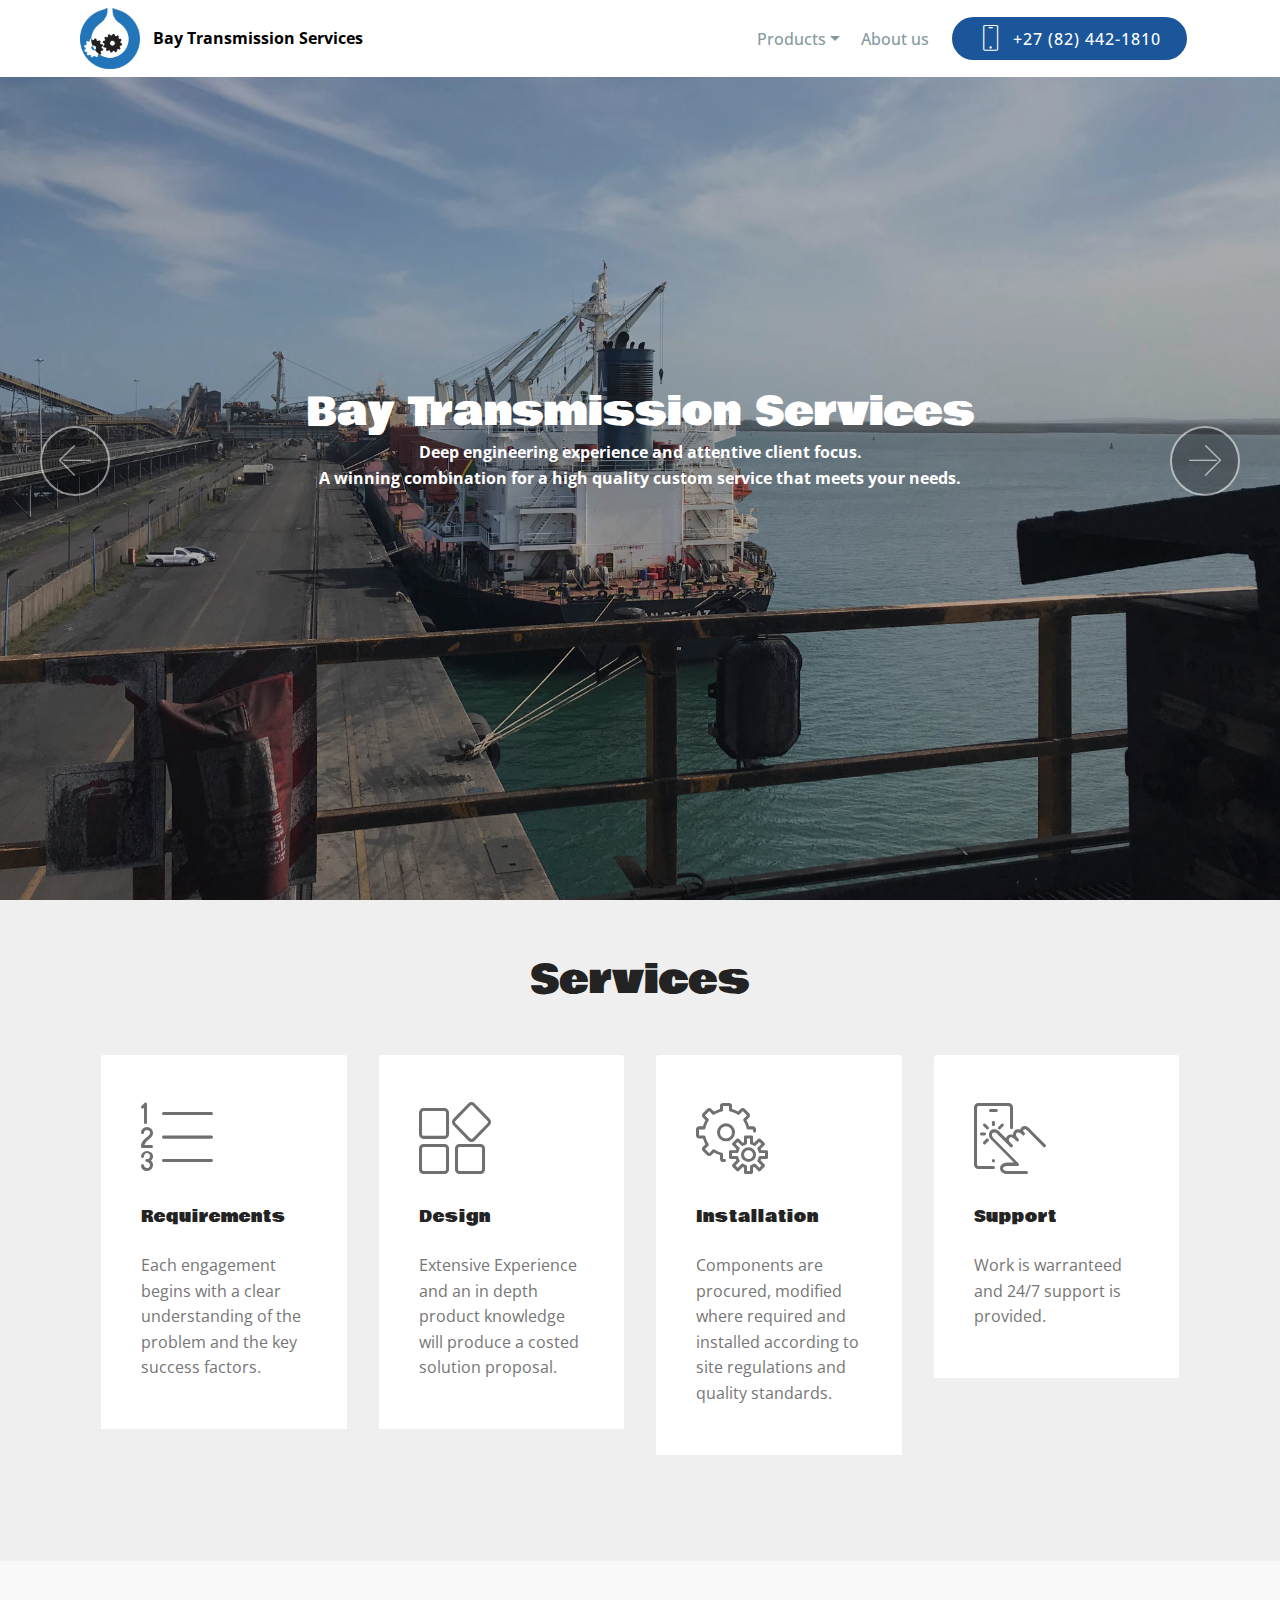
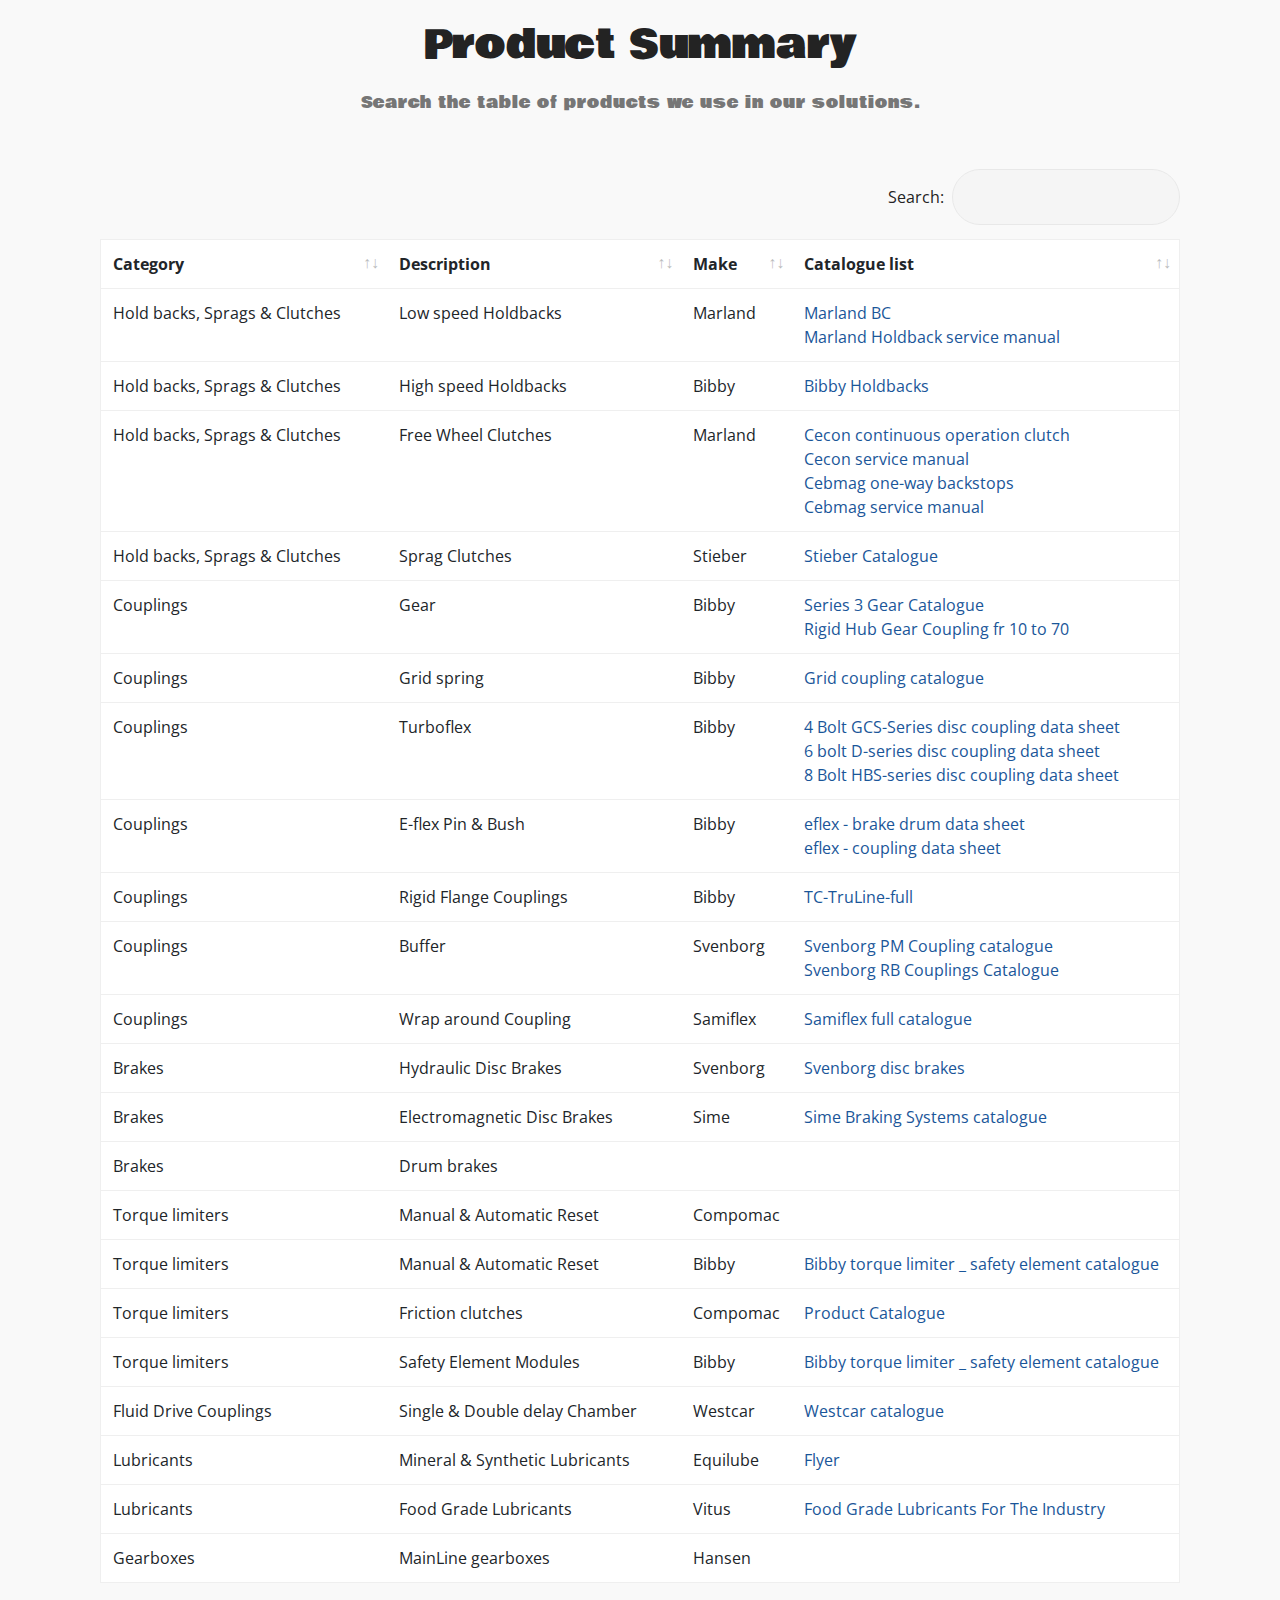
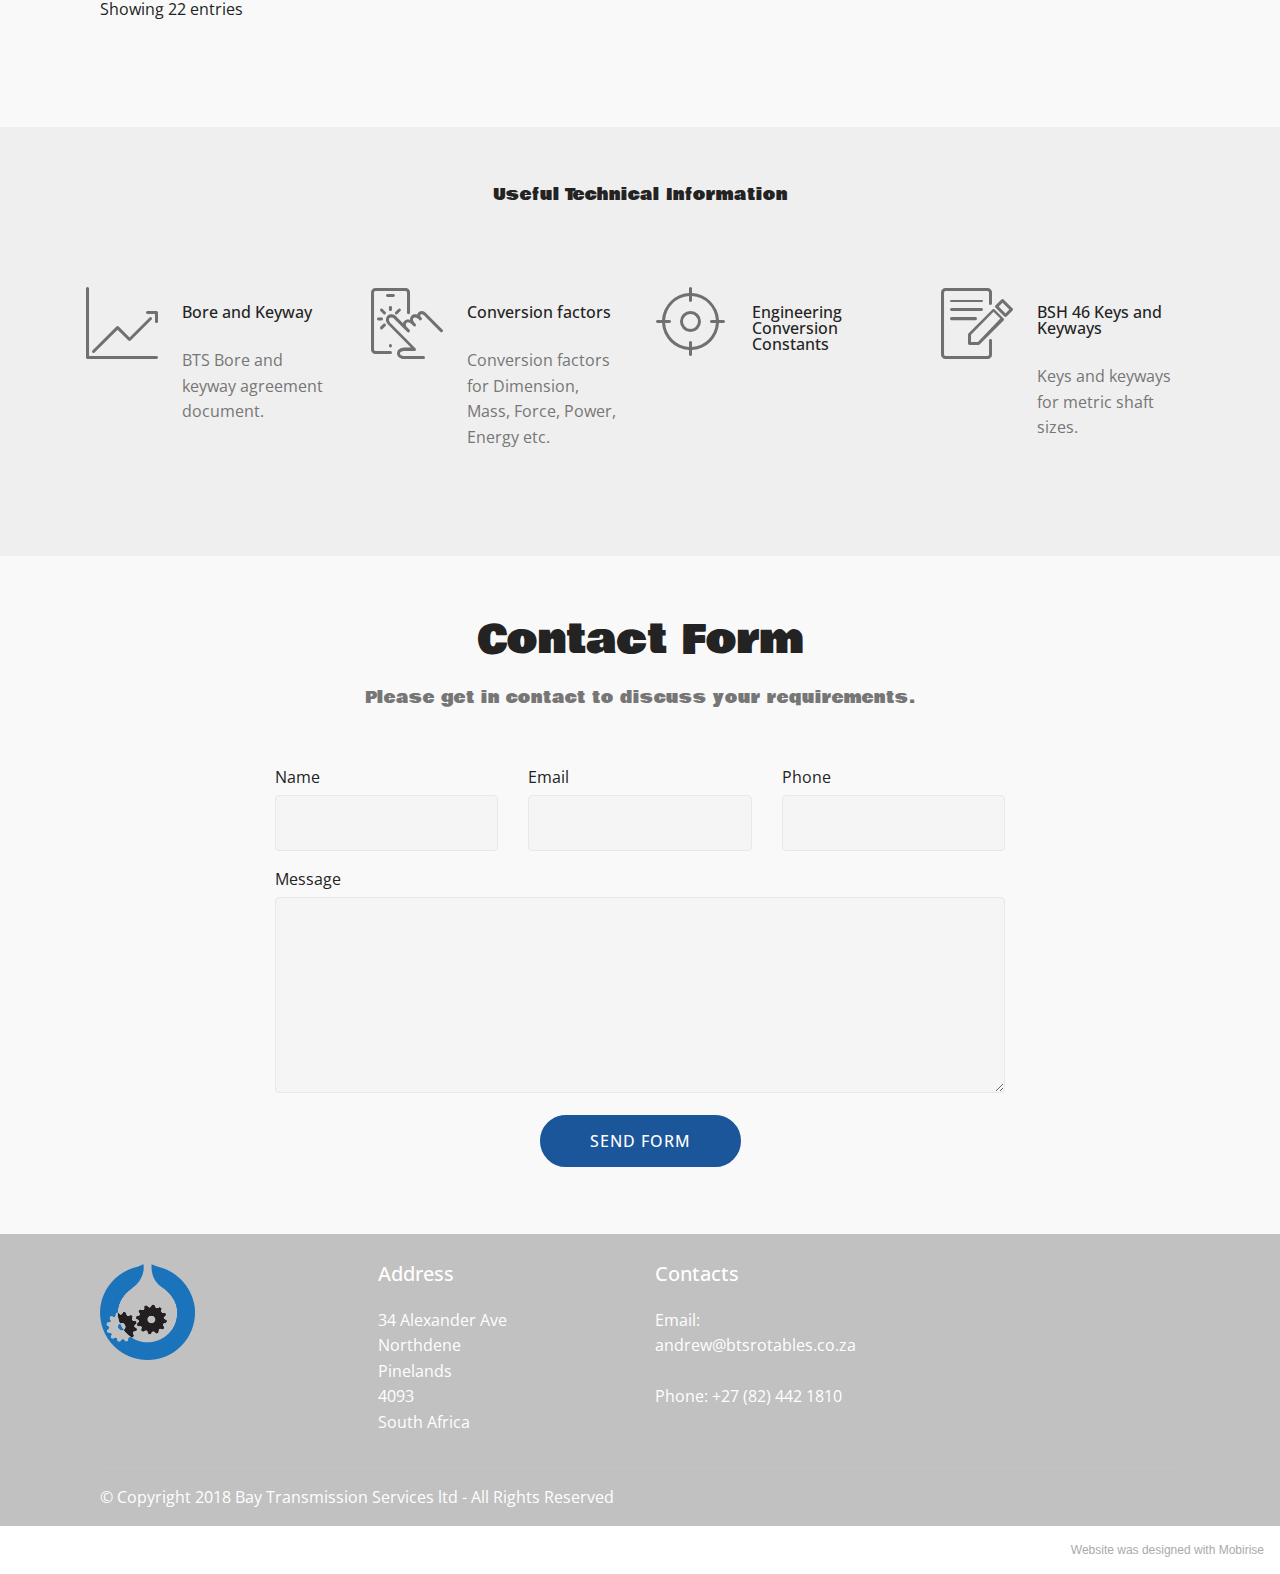
==== commit 79f1c1c5: "create github pages" ====
--- a/index.html
+++ b/index.html
@@ -1,12 +1,12 @@
 <!DOCTYPE html>
 <html  >
 <head>
-  <!-- Site made with Mobirise Website Builder v4.12.3, https://mobirise.com -->
+  <!-- Site made with Mobirise Website Builder v5.3.5, https://mobirise.com -->
   <meta charset="UTF-8">
   <meta http-equiv="X-UA-Compatible" content="IE=edge">
-  <meta name="generator" content="Mobirise v4.12.3, mobirise.com">
+  <meta name="generator" content="Mobirise v5.3.5, mobirise.com">
   <meta name="viewport" content="width=device-width, initial-scale=1, minimum-scale=1">
-  <link rel="shortcut icon" href="assets/images/favicon-96x96-96x96-1.png" type="image/x-icon">
+  <link rel="shortcut icon" href="assets/images/bts-logo-transparent-700-735x731.png" type="image/x-icon">
   <meta name="description" content="Bay Transmission Services home page.  Reseller of Altra Industrial motion products from these brands Bibby Turboflex ">
   
   
@@ -15,12 +15,17 @@
   <link rel="stylesheet" href="assets/bootstrap/css/bootstrap.min.css">
   <link rel="stylesheet" href="assets/bootstrap/css/bootstrap-grid.min.css">
   <link rel="stylesheet" href="assets/bootstrap/css/bootstrap-reboot.min.css">
+  <link rel="stylesheet" href="assets/tether/tether.min.css">
   <link rel="stylesheet" href="assets/datatables/data-tables.bootstrap4.min.css">
   <link rel="stylesheet" href="assets/dropdown/css/style.css">
-  <link rel="stylesheet" href="assets/tether/tether.min.css">
   <link rel="stylesheet" href="assets/socicon/css/styles.css">
   <link rel="stylesheet" href="assets/theme/css/style.css">
+  <link rel="preload" href="https://fonts.googleapis.com/css?family=Bowlby+One:400&display=swap" as="style" onload="this.onload=null;this.rel='stylesheet'">
+  <noscript><link rel="stylesheet" href="https://fonts.googleapis.com/css?family=Bowlby+One:400&display=swap"></noscript>
+  <link rel="preload" href="https://fonts.googleapis.com/css?family=Open+Sans:300,300i,400,400i,600,600i,700,700i,800,800i&display=swap" as="style" onload="this.onload=null;this.rel='stylesheet'">
+  <noscript><link rel="stylesheet" href="https://fonts.googleapis.com/css?family=Open+Sans:300,300i,400,400i,600,600i,700,700i,800,800i&display=swap"></noscript>
   <link rel="preload" as="style" href="assets/mobirise/css/mbr-additional.css"><link rel="stylesheet" href="assets/mobirise/css/mbr-additional.css" type="text/css">
+  
   
   
   
@@ -80,6 +85,7 @@
 <!-- /Analytics -->
 
 
+  
   <section class="menu cid-qLUbDPaTPo" once="menu" id="menu2-i">
 
     
@@ -105,7 +111,7 @@
             </div>
         </div>
         <div class="collapse navbar-collapse" id="navbarSupportedContent">
-            <ul class="navbar-nav nav-dropdown" data-app-modern-menu="true"><li class="nav-item dropdown">
+            <ul class="navbar-nav nav-dropdown" data-app-modern-menu="true"><li class="nav-item dropdown open">
                     <a class="nav-link link dropdown-toggle text-warning display-4" href="aboutus.html" data-toggle="dropdown-submenu" aria-expanded="true">Products</a><div class="dropdown-menu"><a class="dropdown-item text-warning display-4" href="backstops.html">Holdbacks, Scrags and Clutches<br></a><a class="dropdown-item text-warning display-4" href="brakes.html" aria-expanded="true">Industrial Brakes</a><a class="dropdown-item text-warning display-4" href="couplings.html" aria-expanded="false">Couplings<br></a><a class="dropdown-item text-warning display-4" href="torquelimiters.html" aria-expanded="false">Torque Limiters</a><a class="dropdown-item text-warning display-4" href="Gearboxes.html" aria-expanded="true">Gearboxes</a></div>
                 </li><li class="nav-item"><a class="nav-link link text-warning display-4" href="aboutus.html" aria-expanded="true">About us</a></li></ul>
             <div class="navbar-buttons mbr-section-btn"><a class="btn btn-sm btn-info display-4" href="tel:+27 (82) 442-1810‬">
@@ -116,7 +122,7 @@
     </nav>
 </section>
 
-<section class="engine"><a href="https://mobirise.info/k">develop your own website</a></section><section class="carousel slide cid-qRQrUSYOax" data-interval="false" id="slider1-10">
+<section class="carousel slide cid-qRQrUSYOax" data-interval="false" id="slider1-10">
 
     
 
@@ -484,7 +490,7 @@
             <div class="media-container-column col-lg-8" data-form-type="formoid">
                     <div data-form-alert="" hidden="">Thank you, we will in touch shortly.</div>
             
-                    <form class="mbr-form" action="https://mobirise.com/" method="post" data-form-title="Mobirise Form"><input type="hidden" name="email" data-form-email="true" value="WbPEp1fDbaC7Ky3ZykcBDe51vu1g+0qBAI3z4FsBRhG5F2uxK+VOaZQy9Nm/mvvstVohzVJ3IHiADl2kkx+EmKGp5945R0fghTEPIevTlTsva+7CUhKgmdFhcdIPFyGX">
+                    <form class="mbr-form" action="https://mobirise.eu/" method="post" data-form-title="Mobirise Form"><input type="hidden" name="email" data-form-email="true" value="kJ/51IaQEq0jdw8eb4GmuTYQnMqiIA29E8QvRRoslx7gYzKob9mxFQrq9CP8FYtKrLVjfAIbSNW/gm2APNgb3yWPgJ8zAioJw0619chDj2+rqzUQn7Ba0LUQ6jLV2dti">
                         <div class="row row-sm-offset">
                             <div class="col-md-4 multi-horizontal" data-for="name">
                                 <div class="form-group">
@@ -568,25 +574,7 @@
             </div>
         </div>
     </div>
-</section>
-
-
-  <script src="assets/web/assets/jquery/jquery.min.js"></script>
-  <script src="assets/popper/popper.min.js"></script>
-  <script src="assets/bootstrap/js/bootstrap.min.js"></script>
-  <script src="assets/smoothscroll/smooth-scroll.js"></script>
-  <script src="assets/ytplayer/jquery.mb.ytplayer.min.js"></script>
-  <script src="assets/vimeoplayer/jquery.mb.vimeo_player.js"></script>
-  <script src="assets/bootstrapcarouselswipe/bootstrap-carousel-swipe.js"></script>
-  <script src="assets/datatables/jquery.data-tables.min.js"></script>
-  <script src="assets/datatables/data-tables.bootstrap4.min.js"></script>
-  <script src="assets/dropdown/js/nav-dropdown.js"></script>
-  <script src="assets/dropdown/js/navbar-dropdown.js"></script>
-  <script src="assets/touchswipe/jquery.touch-swipe.min.js"></script>
-  <script src="assets/tether/tether.min.js"></script>
-  <script src="assets/theme/js/script.js"></script>
-  <script src="assets/formoid/formoid.min.js"></script>
-  <script src="assets/slidervideo/script.js"></script>
+</section><section style="background-color: #fff; font-family: -apple-system, BlinkMacSystemFont, 'Segoe UI', 'Roboto', 'Helvetica Neue', Arial, sans-serif; color:#aaa; font-size:12px; padding: 0; align-items: center; display: flex;"><a href="https://mobirise.site/t" style="flex: 1 1; height: 3rem; padding-left: 1rem;"></a><p style="flex: 0 0 auto; margin:0; padding-right:1rem;">Website <a href="https://mobirise.site/f" style="color:#aaa;">was designed</a> with Mobirise</p></section><script src="assets/web/assets/jquery/jquery.min.js"></script>  <script src="assets/popper/popper.min.js"></script>  <script src="assets/bootstrap/js/bootstrap.min.js"></script>  <script src="assets/tether/tether.min.js"></script>  <script src="assets/smoothscroll/smooth-scroll.js"></script>  <script src="assets/ytplayer/jquery.mb.ytplayer.min.js"></script>  <script src="assets/vimeoplayer/jquery.mb.vimeo_player.js"></script>  <script src="assets/bootstrapcarouselswipe/bootstrap-carousel-swipe.js"></script>  <script src="assets/datatables/jquery.data-tables.min.js"></script>  <script src="assets/datatables/data-tables.bootstrap4.min.js"></script>  <script src="assets/dropdown/js/nav-dropdown.js"></script>  <script src="assets/dropdown/js/navbar-dropdown.js"></script>  <script src="assets/touchswipe/jquery.touch-swipe.min.js"></script>  <script src="assets/theme/js/script.js"></script>  <script src="assets/slidervideo/script.js"></script>  <script src="assets/formoid/formoid.min.js"></script>  
   
   
 </body>
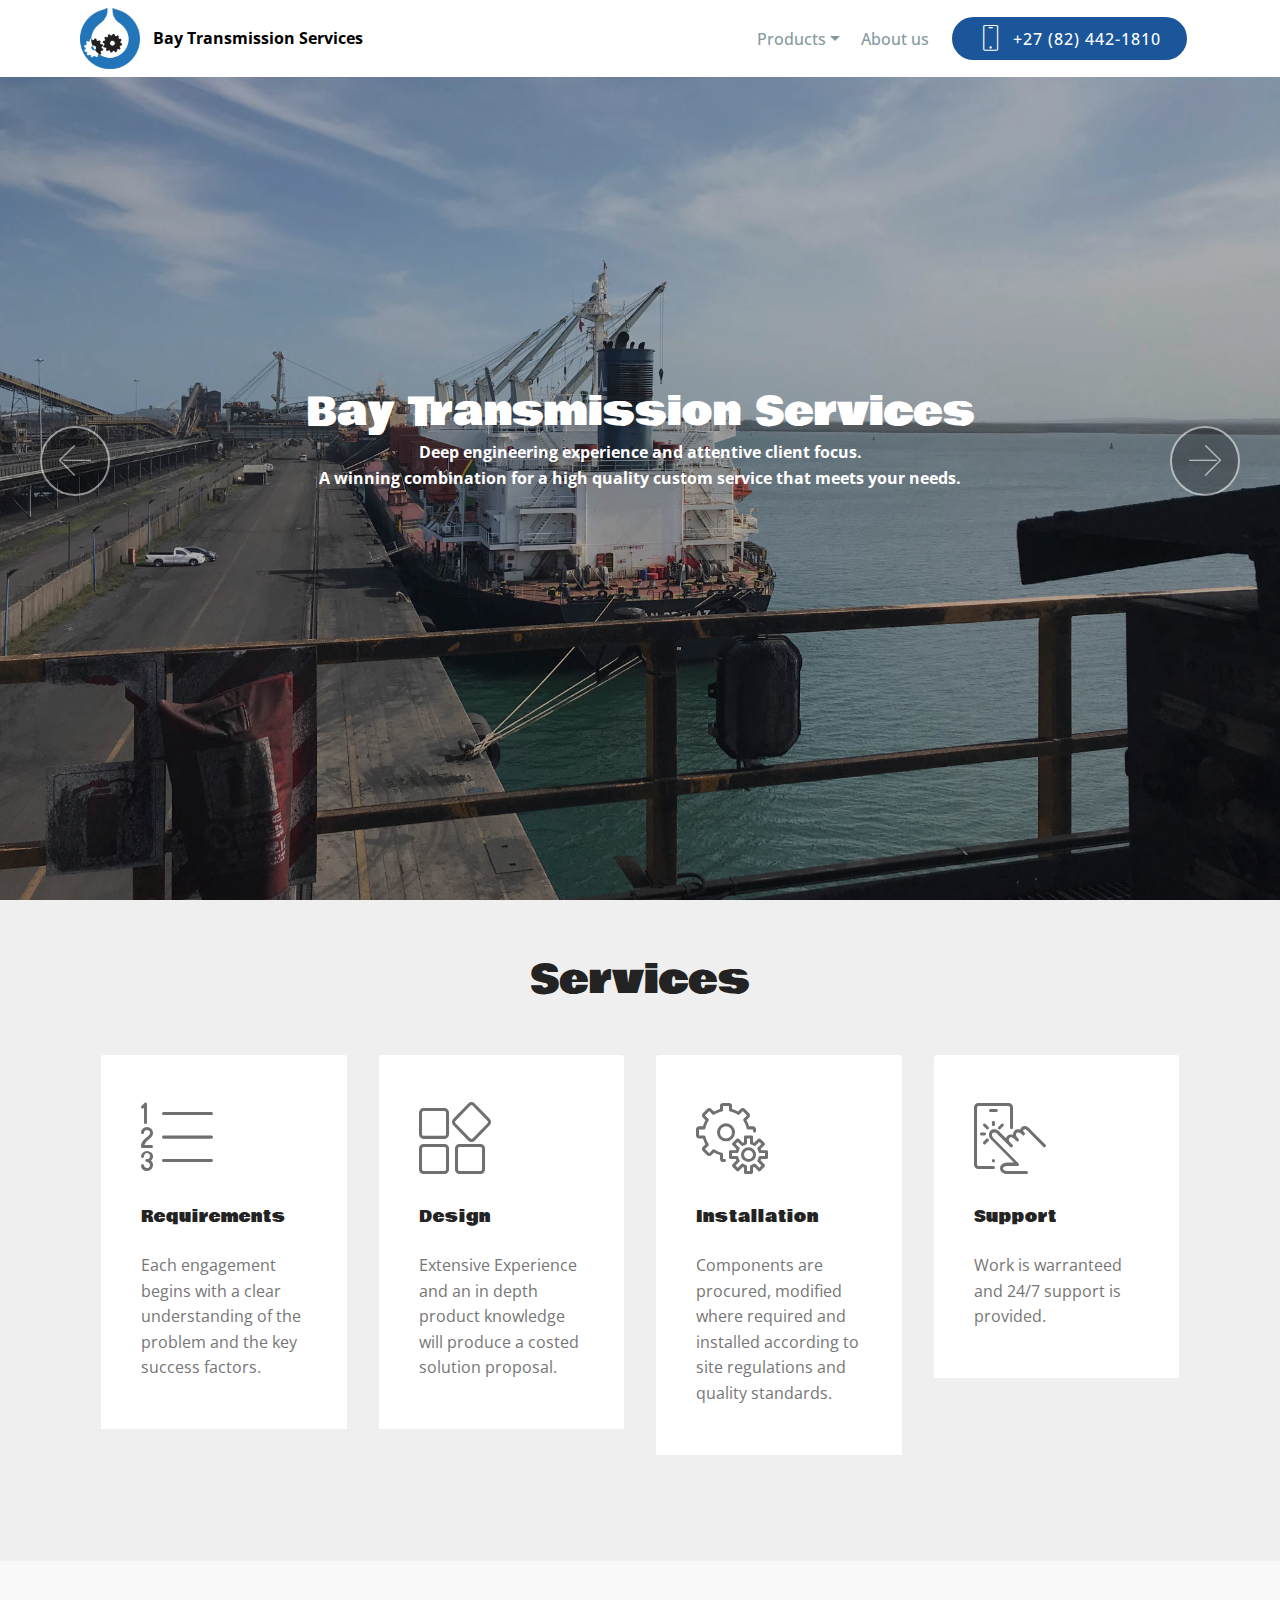
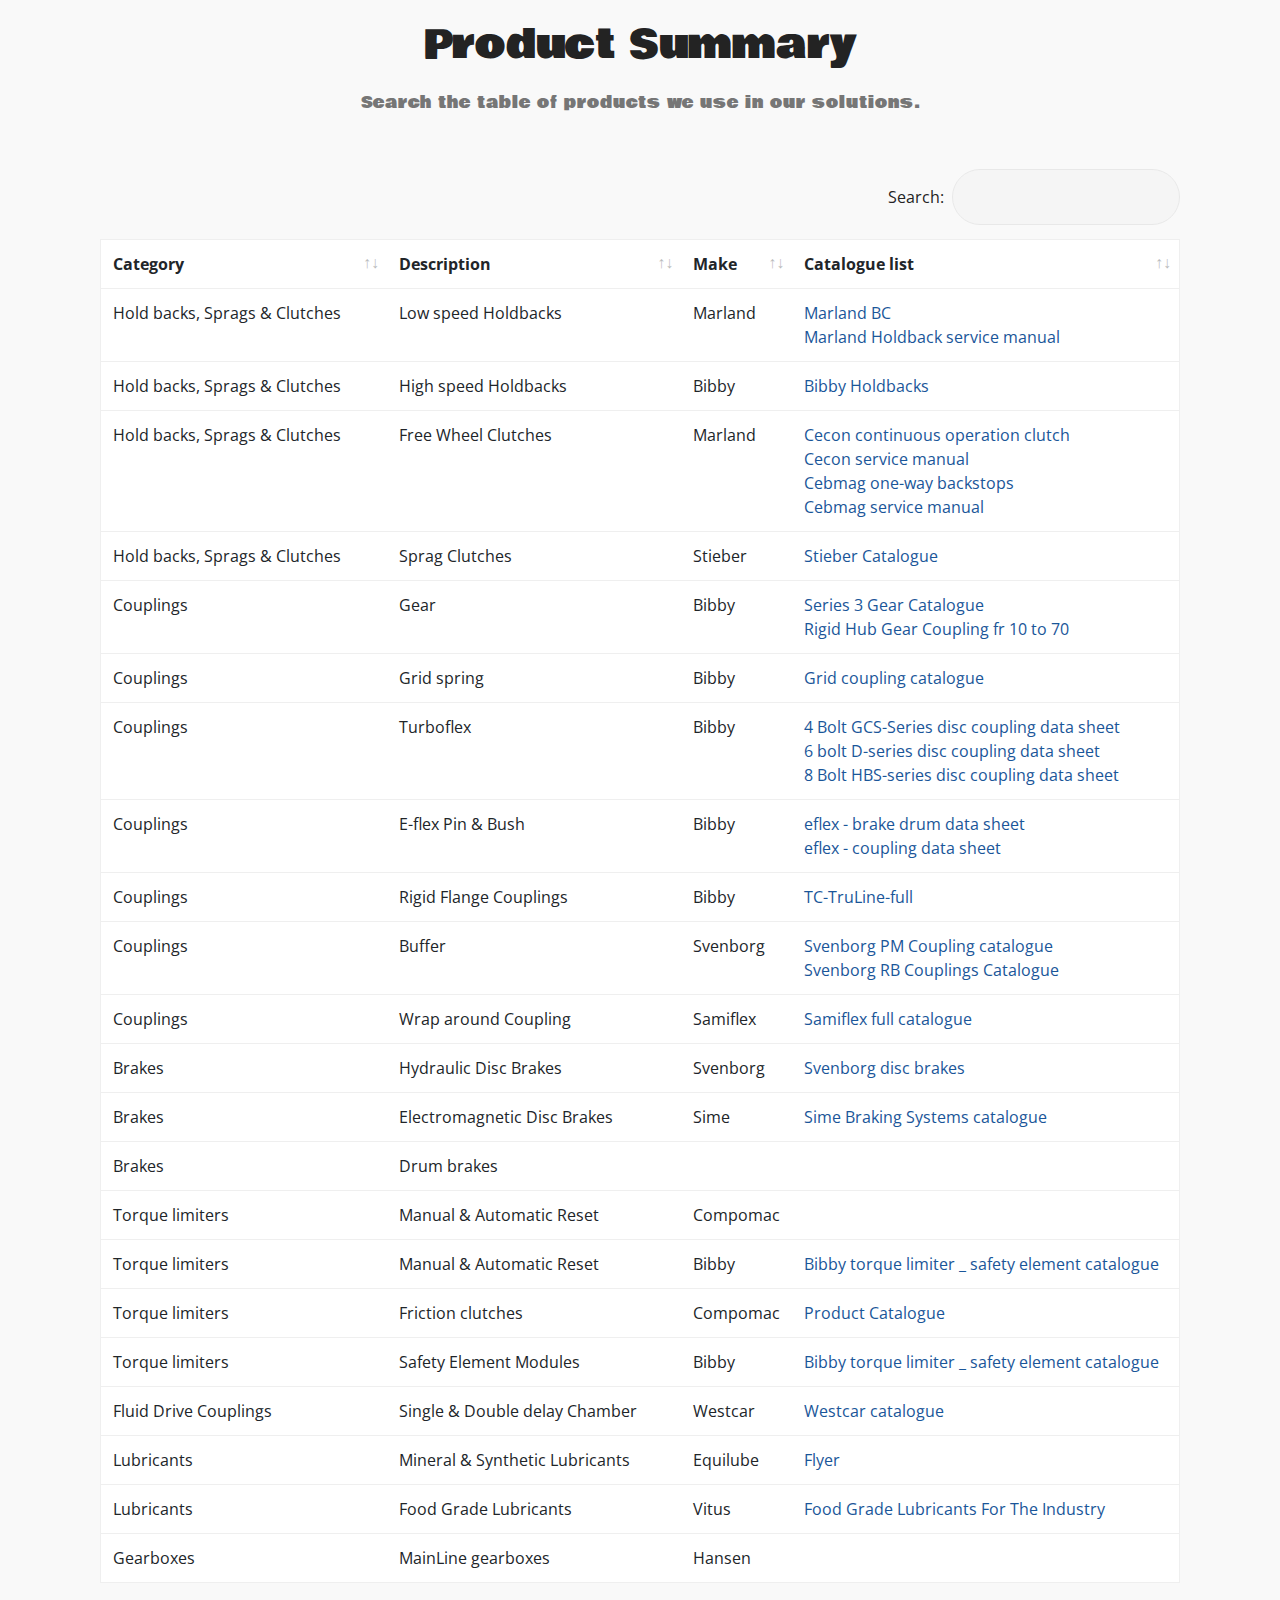
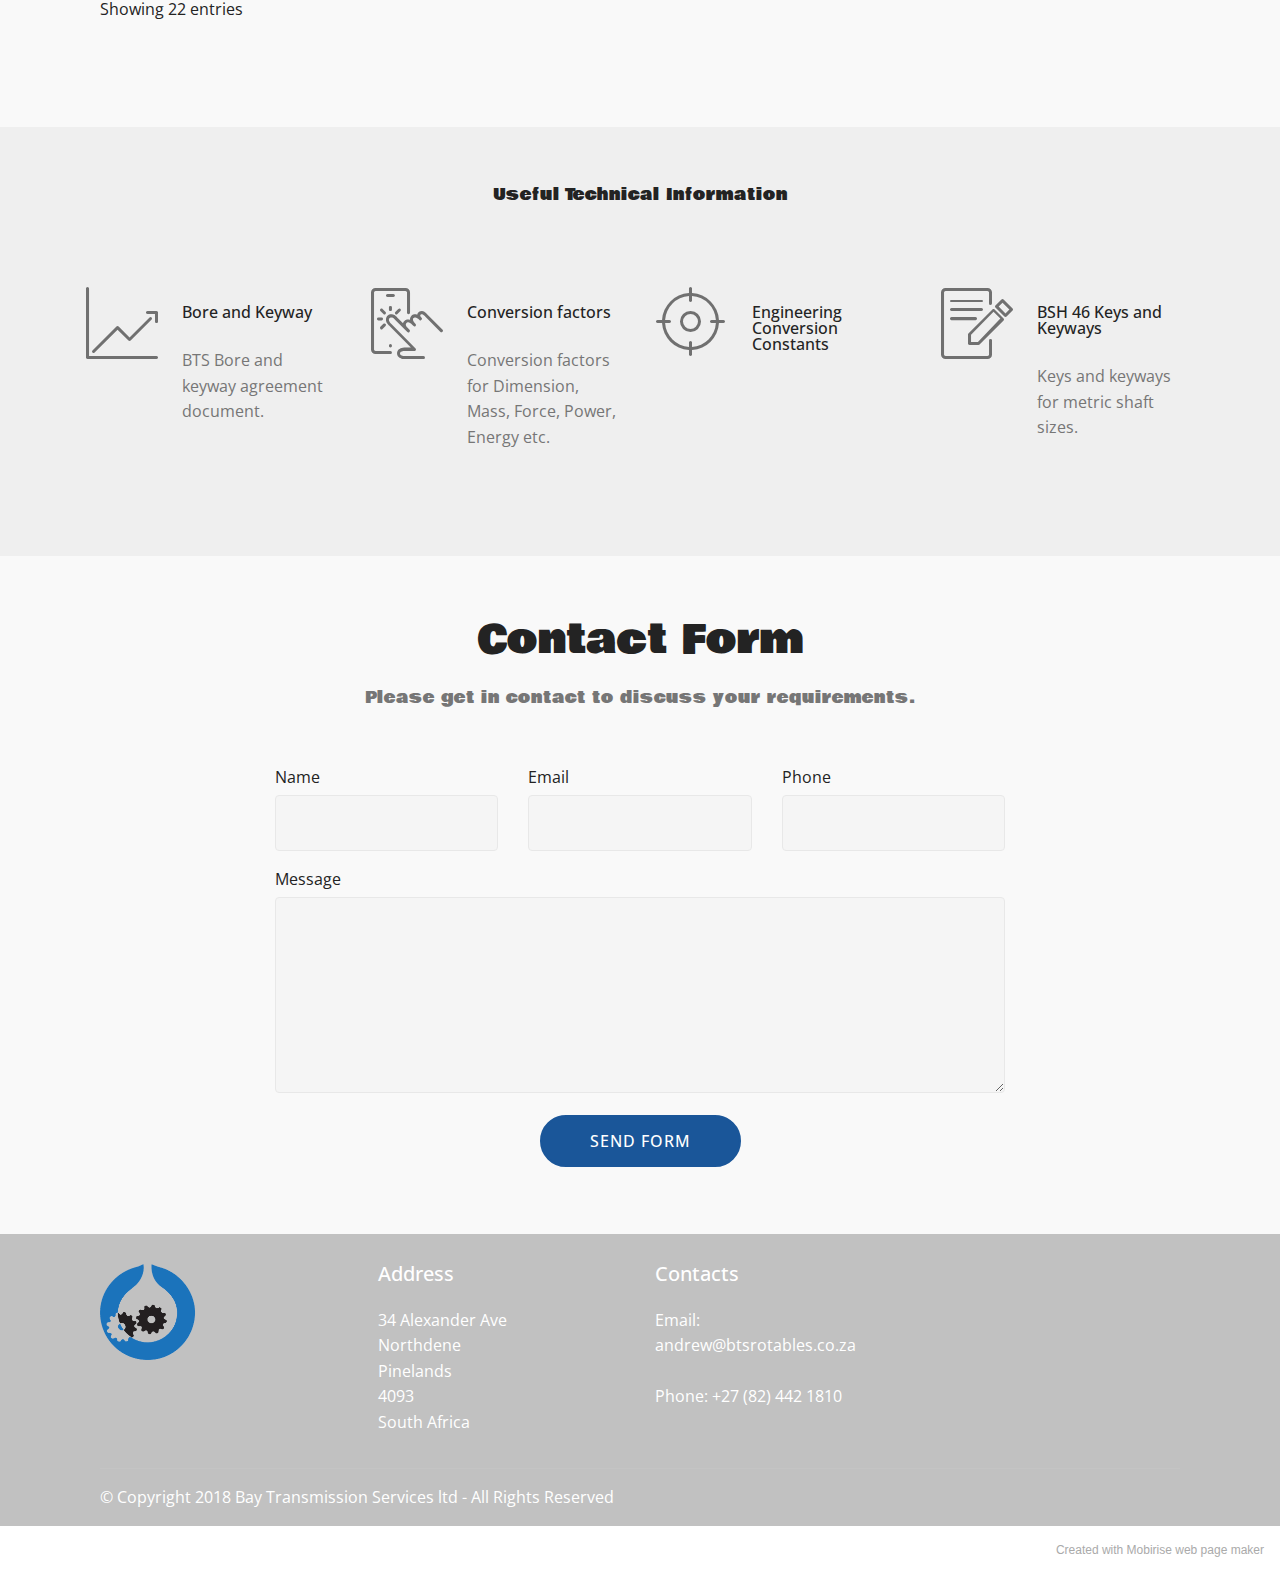
==== commit 06b30a47: "create github pages" ====
--- a/index.html
+++ b/index.html
@@ -33,54 +33,14 @@
 <body>
 
 <!-- Analytics -->
-<!-- Global site tag (gtag.js) - Google Analytics -->
-<script async src="https://www.googletagmanager.com/gtag/js?id=UA-118066434-1"></script>
-<script>
-  window.dataLayer = window.dataLayer || [];
-  function gtag(){dataLayer.push(arguments);}
-  gtag('js', new Date());
-
-  gtag('config', 'UA-118066434-1');
-</script>
-<script type="application/ld+json">
-{
-  "@context": "http://schema.org",
-  "@id":"btsrotables.com",
-  "@type": "localBusiness",
-  "name": "Bay Transmission Services",
-  "telephone": "+27(82)442-1810",
-  "legalName": "Bay Transmission Services cc",
-  "url": "https://btsrotables.com",
-  "image": "http://btsrotables.com/assets/images/bts-logo-transparent-700-735x731.png",
-  "logo": "http://btsrotables.com/assets/images/bts-logo-transparent-700-735x731.png",
-  "foundingDate": "1997",
-  "founders": [
-    {
-      "@type": "Person",
-      "name": "Andrew Meaker"
-    }
-  ],
-  "description": "Deep engineering experience and attentive client focus. A winning combination for a high quality custom service that meets your needs.",
-  "address": {
-    "@type": "PostalAddress",
-    "streetAddress": "34 Alexander Ave",
-    "addressLocality": "Northdene",
-    "addressRegion": "Queensborough",
-    "postalCode": "4093",
-    "addressCountry": "RSA"
-  },
-  "geo": {
-    "@type": "GeoCoordinates",
-    "latitude": -29.852756,
-    "longitude": 30.889245
-  },
-  "contactPoint": {
-    "@type": "ContactPoint",
-    "contactType": "customer support",
-    "telephone": "[+27-82-442-1810]",
-    "email": "andrew@btsrotables.co.za"
-  }
-}
+<!-- Global site tag (gtag.js) - Google Analytics -->
+<script async src="https://www.googletagmanager.com/gtag/js?id=G-24X03NCRWB"></script>
+<script>
+  window.dataLayer = window.dataLayer || [];
+  function gtag(){dataLayer.push(arguments);}
+  gtag('js', new Date());
+
+  gtag('config', 'G-24X03NCRWB');
 </script>
 <!-- /Analytics -->
 
@@ -490,7 +450,7 @@
             <div class="media-container-column col-lg-8" data-form-type="formoid">
                     <div data-form-alert="" hidden="">Thank you, we will in touch shortly.</div>
             
-                    <form class="mbr-form" action="https://mobirise.eu/" method="post" data-form-title="Mobirise Form"><input type="hidden" name="email" data-form-email="true" value="kJ/51IaQEq0jdw8eb4GmuTYQnMqiIA29E8QvRRoslx7gYzKob9mxFQrq9CP8FYtKrLVjfAIbSNW/gm2APNgb3yWPgJ8zAioJw0619chDj2+rqzUQn7Ba0LUQ6jLV2dti">
+                    <form class="mbr-form" action="https://mobirise.eu/" method="post" data-form-title="Mobirise Form"><input type="hidden" name="email" data-form-email="true" value="qRb/uXPkn7ABd4/dy9U5C65o8V2mBDCP31in15Z08i5zDAfusgN3aFc7x1hn4xX0Ixo3eNQol3JKzA4AnE5NJ52N8Qt+3RgbC+/frW9N+K1QZjhTymrivvodOFQ99tQv">
                         <div class="row row-sm-offset">
                             <div class="col-md-4 multi-horizontal" data-for="name">
                                 <div class="form-group">
@@ -574,7 +534,7 @@
             </div>
         </div>
     </div>
-</section><section style="background-color: #fff; font-family: -apple-system, BlinkMacSystemFont, 'Segoe UI', 'Roboto', 'Helvetica Neue', Arial, sans-serif; color:#aaa; font-size:12px; padding: 0; align-items: center; display: flex;"><a href="https://mobirise.site/t" style="flex: 1 1; height: 3rem; padding-left: 1rem;"></a><p style="flex: 0 0 auto; margin:0; padding-right:1rem;">Website <a href="https://mobirise.site/f" style="color:#aaa;">was designed</a> with Mobirise</p></section><script src="assets/web/assets/jquery/jquery.min.js"></script>  <script src="assets/popper/popper.min.js"></script>  <script src="assets/bootstrap/js/bootstrap.min.js"></script>  <script src="assets/tether/tether.min.js"></script>  <script src="assets/smoothscroll/smooth-scroll.js"></script>  <script src="assets/ytplayer/jquery.mb.ytplayer.min.js"></script>  <script src="assets/vimeoplayer/jquery.mb.vimeo_player.js"></script>  <script src="assets/bootstrapcarouselswipe/bootstrap-carousel-swipe.js"></script>  <script src="assets/datatables/jquery.data-tables.min.js"></script>  <script src="assets/datatables/data-tables.bootstrap4.min.js"></script>  <script src="assets/dropdown/js/nav-dropdown.js"></script>  <script src="assets/dropdown/js/navbar-dropdown.js"></script>  <script src="assets/touchswipe/jquery.touch-swipe.min.js"></script>  <script src="assets/theme/js/script.js"></script>  <script src="assets/slidervideo/script.js"></script>  <script src="assets/formoid/formoid.min.js"></script>  
+</section><section style="background-color: #fff; font-family: -apple-system, BlinkMacSystemFont, 'Segoe UI', 'Roboto', 'Helvetica Neue', Arial, sans-serif; color:#aaa; font-size:12px; padding: 0; align-items: center; display: flex;"><a href="https://mobirise.site/t" style="flex: 1 1; height: 3rem; padding-left: 1rem;"></a><p style="flex: 0 0 auto; margin:0; padding-right:1rem;"><a href="https://mobirise.site/i" style="color:#aaa;">Created with Mobirise</a> web page maker</p></section><script src="assets/web/assets/jquery/jquery.min.js"></script>  <script src="assets/popper/popper.min.js"></script>  <script src="assets/bootstrap/js/bootstrap.min.js"></script>  <script src="assets/tether/tether.min.js"></script>  <script src="assets/smoothscroll/smooth-scroll.js"></script>  <script src="assets/ytplayer/jquery.mb.ytplayer.min.js"></script>  <script src="assets/vimeoplayer/jquery.mb.vimeo_player.js"></script>  <script src="assets/bootstrapcarouselswipe/bootstrap-carousel-swipe.js"></script>  <script src="assets/datatables/jquery.data-tables.min.js"></script>  <script src="assets/datatables/data-tables.bootstrap4.min.js"></script>  <script src="assets/dropdown/js/nav-dropdown.js"></script>  <script src="assets/dropdown/js/navbar-dropdown.js"></script>  <script src="assets/touchswipe/jquery.touch-swipe.min.js"></script>  <script src="assets/theme/js/script.js"></script>  <script src="assets/slidervideo/script.js"></script>  <script src="assets/formoid/formoid.min.js"></script>  
   
   
 </body>
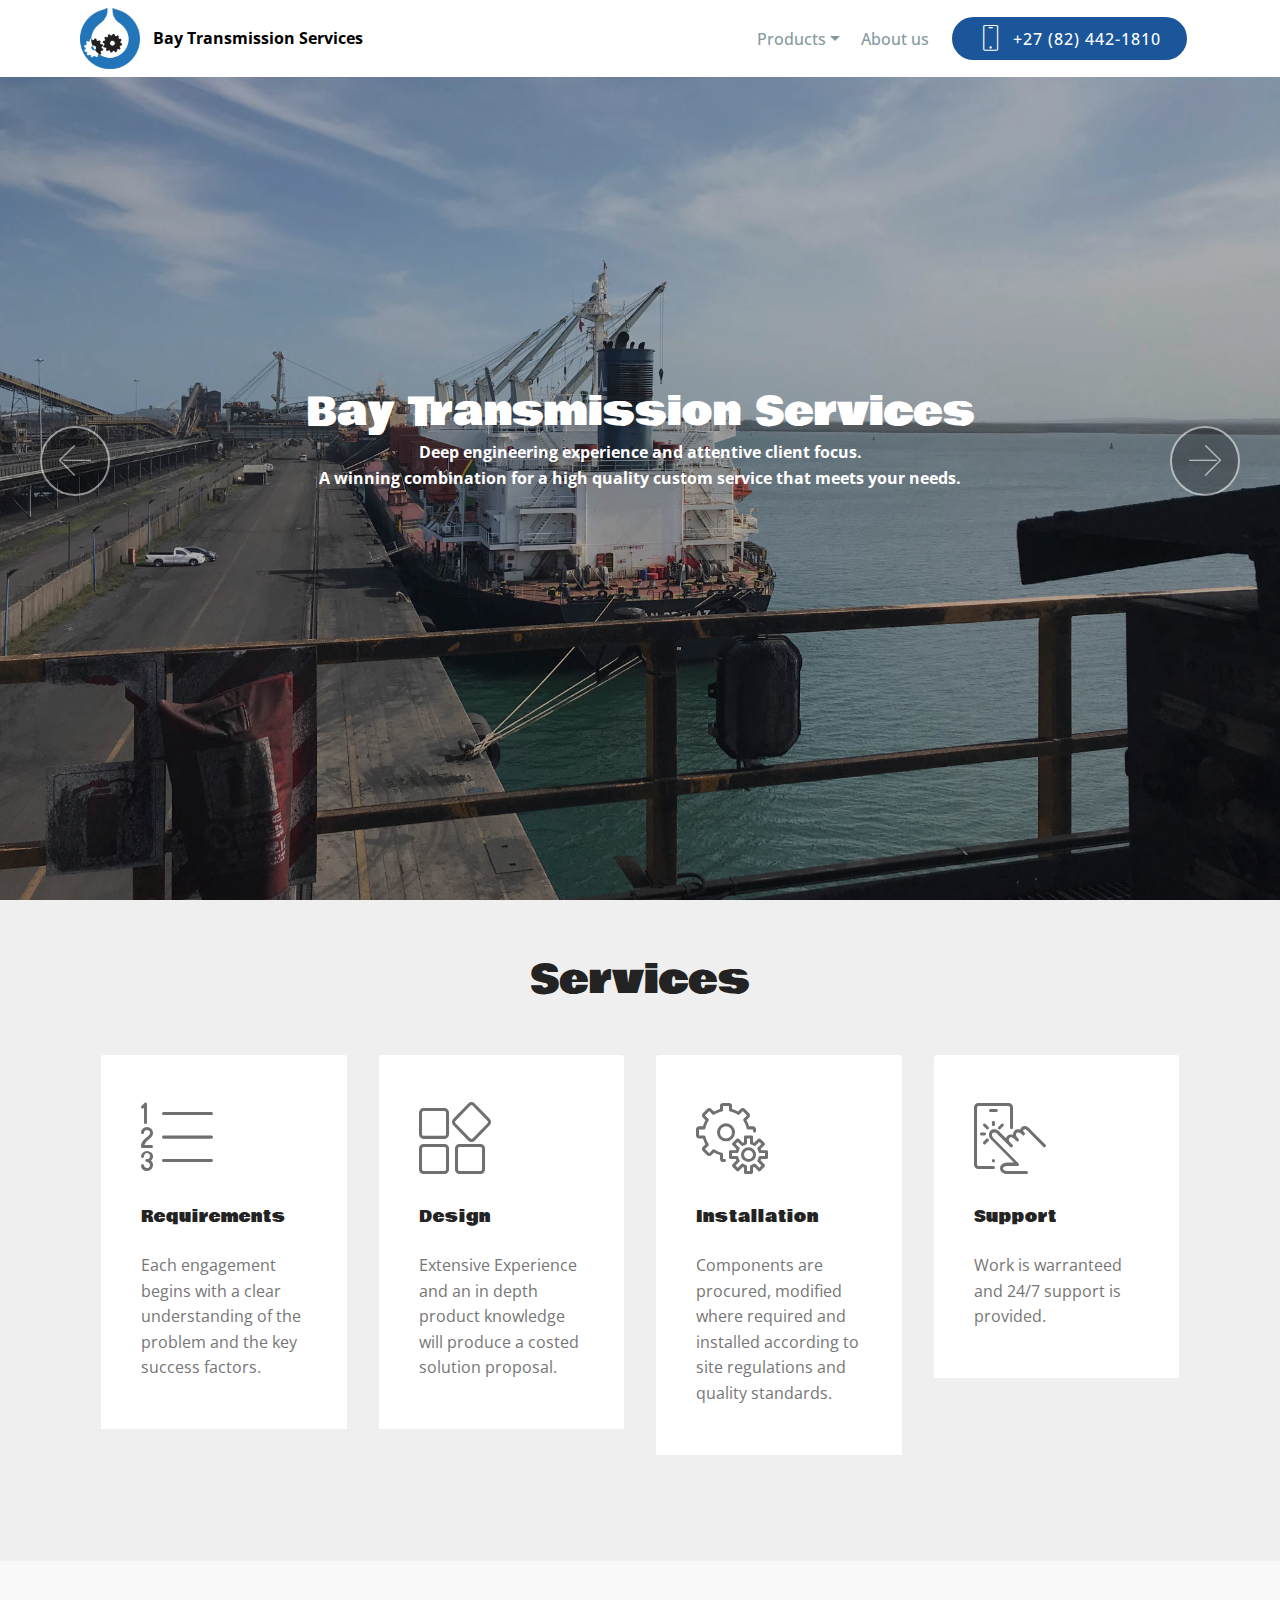
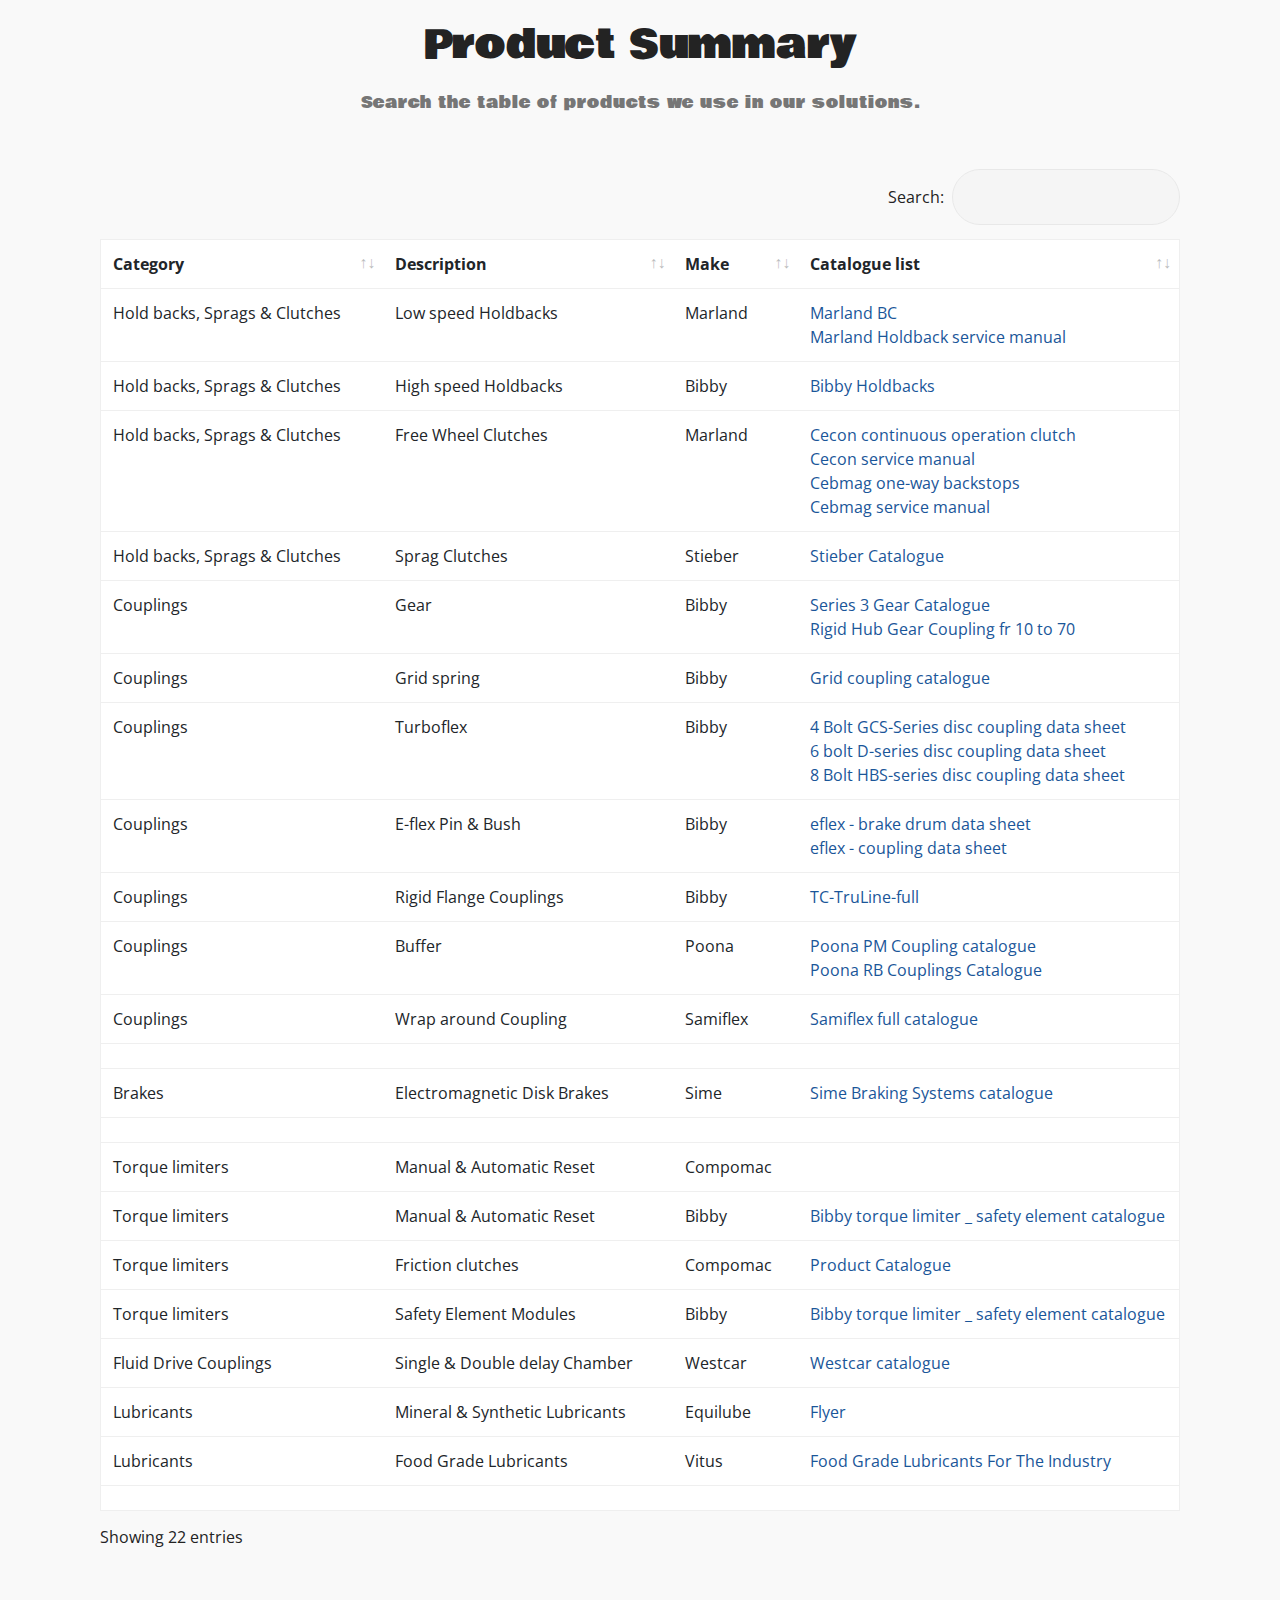
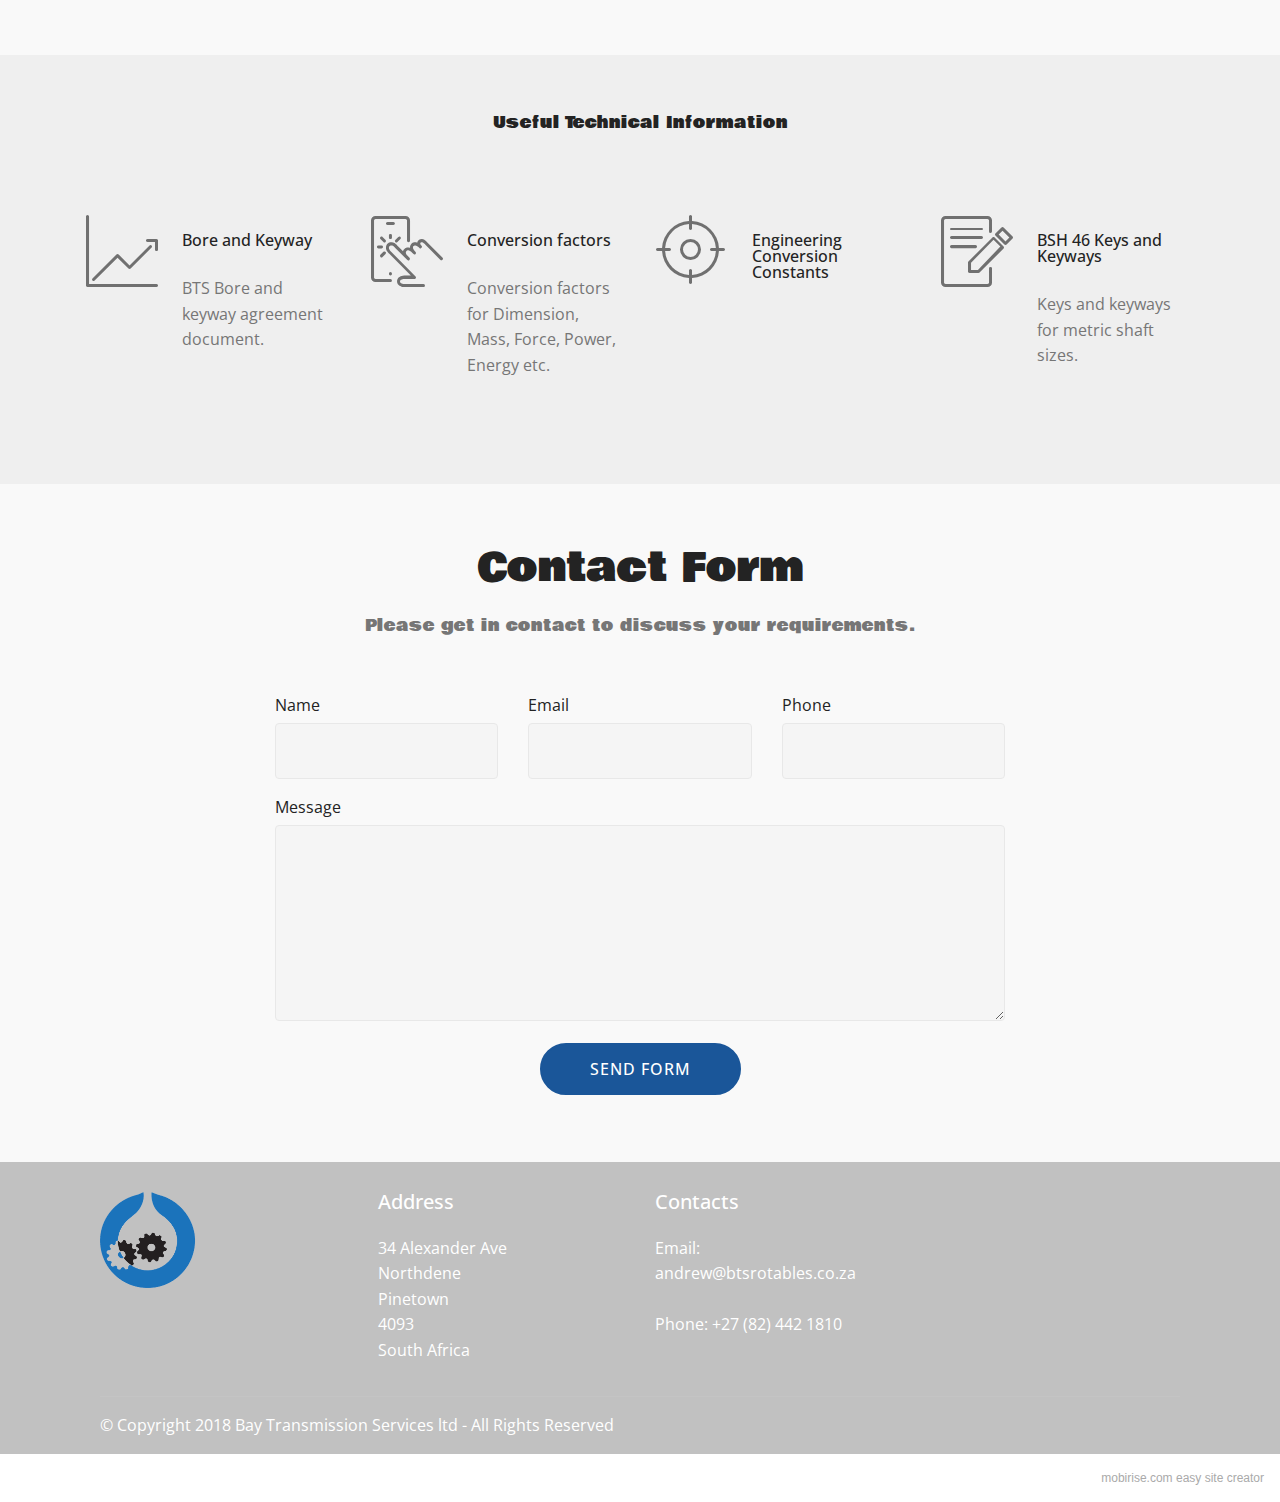
==== commit 72e79f77: "create github pages" ====
--- a/index.html
+++ b/index.html
@@ -71,7 +71,7 @@
             </div>
         </div>
         <div class="collapse navbar-collapse" id="navbarSupportedContent">
-            <ul class="navbar-nav nav-dropdown" data-app-modern-menu="true"><li class="nav-item dropdown open">
+            <ul class="navbar-nav nav-dropdown" data-app-modern-menu="true"><li class="nav-item dropdown">
                     <a class="nav-link link dropdown-toggle text-warning display-4" href="aboutus.html" data-toggle="dropdown-submenu" aria-expanded="true">Products</a><div class="dropdown-menu"><a class="dropdown-item text-warning display-4" href="backstops.html">Holdbacks, Scrags and Clutches<br></a><a class="dropdown-item text-warning display-4" href="brakes.html" aria-expanded="true">Industrial Brakes</a><a class="dropdown-item text-warning display-4" href="couplings.html" aria-expanded="false">Couplings<br></a><a class="dropdown-item text-warning display-4" href="torquelimiters.html" aria-expanded="false">Torque Limiters</a><a class="dropdown-item text-warning display-4" href="Gearboxes.html" aria-expanded="true">Gearboxes</a></div>
                 </li><li class="nav-item"><a class="nav-link link text-warning display-4" href="aboutus.html" aria-expanded="true">About us</a></li></ul>
             <div class="navbar-buttons mbr-section-btn"><a class="btn btn-sm btn-info display-4" href="tel:+27 (82) 442-1810‬">
@@ -263,7 +263,7 @@
                 
                 
               <td class="body-item mbr-fonts-style display-7">Couplings</td><td class="body-item mbr-fonts-style display-7">Buffer
-</td><td class="body-item mbr-fonts-style display-7">Svenborg</td><td class="body-item mbr-fonts-style display-7"><a href="assets/files/Svenborg%20PM%20Coupling%20catalogue.pdf" target="_blank" class="text-info">Svenborg PM Coupling catalogue</a><br><a href="assets/files/Svenborg%20RB%20Couplings%20Catalogue.pdf" target="_blank" class="text-info">Svenborg RB Couplings Catalogue</a></td></tr><tr>
+</td><td class="body-item mbr-fonts-style display-7">Poona</td><td class="body-item mbr-fonts-style display-7"><a href="assets/files/Poona_Couplings_PM_catalogue.pdf" target="_blank" class="text-info text-primary">Poona PM Coupling catalogue</a><br><a href="assets/files/Poona_Couplings_RB_catalogue.pdf" target="_blank" class="text-info text-primary">Poona RB Couplings Catalogue</a></td></tr><tr>
                 
                 
                 
@@ -273,19 +273,17 @@
                 
                 
                 
-              <td class="body-item mbr-fonts-style display-7">Brakes</td><td class="body-item mbr-fonts-style display-7">Hydraulic Disc Brakes
-<br></td><td class="body-item mbr-fonts-style display-7">Svenborg
-<br></td><td class="body-item mbr-fonts-style display-7"><a href="assets/files/Svenborg%20disc%20brakes.pdf" target="_blank" class="text-info">Svenborg disc brakes</a></td></tr><tr>
-                
-                
-                
-                
-              <td class="body-item mbr-fonts-style display-7">Brakes</td><td class="body-item mbr-fonts-style display-7">Electromagnetic Disc Brakes</td><td class="body-item mbr-fonts-style display-7">Sime</td><td class="body-item mbr-fonts-style display-7"><a href="assets/files/Sime Disc Brakes.pdf" target="_blank" class="text-info">Sime Braking Systems catalogue</a></td></tr><tr>
-                
-                
-                
-                
-              <td class="body-item mbr-fonts-style display-7">Brakes</td><td class="body-item mbr-fonts-style display-7">Drum brakes</td><td class="body-item mbr-fonts-style display-7"></td><td class="body-item mbr-fonts-style display-7"></td></tr><tr>
+              <td class="body-item mbr-fonts-style display-7"></td><td class="body-item mbr-fonts-style display-7"></td><td class="body-item mbr-fonts-style display-7"></td><td class="body-item mbr-fonts-style display-7"></td></tr><tr>
+                
+                
+                
+                
+              <td class="body-item mbr-fonts-style display-7">Brakes</td><td class="body-item mbr-fonts-style display-7">Electromagnetic Disk Brakes</td><td class="body-item mbr-fonts-style display-7">Sime</td><td class="body-item mbr-fonts-style display-7"><a href="assets/files/Sime Disc Brakes.pdf" target="_blank" class="text-info">Sime Braking Systems catalogue</a></td></tr><tr>
+                
+                
+                
+                
+              <td class="body-item mbr-fonts-style display-7"></td><td class="body-item mbr-fonts-style display-7"></td><td class="body-item mbr-fonts-style display-7"></td><td class="body-item mbr-fonts-style display-7"></td></tr><tr>
                 
                 
                 
@@ -330,7 +328,7 @@
                 
                 
                 
-              <td class="body-item mbr-fonts-style display-7">Gearboxes</td><td class="body-item mbr-fonts-style display-7">MainLine gearboxes</td><td class="body-item mbr-fonts-style display-7">Hansen</td><td class="body-item mbr-fonts-style display-7"></td></tr></tbody>
+              <td class="body-item mbr-fonts-style display-7"></td><td class="body-item mbr-fonts-style display-7"></td><td class="body-item mbr-fonts-style display-7"></td><td class="body-item mbr-fonts-style display-7"></td></tr></tbody>
           </table>
         </div>
         <div class="container table-info-container">
@@ -450,7 +448,7 @@
             <div class="media-container-column col-lg-8" data-form-type="formoid">
                     <div data-form-alert="" hidden="">Thank you, we will in touch shortly.</div>
             
-                    <form class="mbr-form" action="https://mobirise.eu/" method="post" data-form-title="Mobirise Form"><input type="hidden" name="email" data-form-email="true" value="qRb/uXPkn7ABd4/dy9U5C65o8V2mBDCP31in15Z08i5zDAfusgN3aFc7x1hn4xX0Ixo3eNQol3JKzA4AnE5NJ52N8Qt+3RgbC+/frW9N+K1QZjhTymrivvodOFQ99tQv">
+                    <form class="mbr-form" action="https://mobirise.eu/" method="post" data-form-title="Mobirise Form"><input type="hidden" name="email" data-form-email="true" value="hAbu0i0CwzBPljUS3TPL7qw5bU9hF8GrOvv4Lnhziba6lFttgoVPAcD52MGWdzY4/9s0/28IdYLDkMgMED+IqhbKJo2+ad+1wVfAOdXKjQtYBl5Xt7ppBvMkOrfjCUzq">
                         <div class="row row-sm-offset">
                             <div class="col-md-4 multi-horizontal" data-for="name">
                                 <div class="form-group">
@@ -502,7 +500,7 @@
                 <h5 class="pb-3">
                     Address
                 </h5>
-                <p class="mbr-text">34 Alexander Ave<br>Northdene<br>Pinelands<br>4093<br>South Africa</p>
+                <p class="mbr-text">34 Alexander Ave<br>Northdene<br>Pinetown<br>4093<br>South Africa</p>
             </div>
             <div class="col-12 col-md-3 mbr-fonts-style display-7">
                 <h5 class="pb-3">
@@ -534,7 +532,7 @@
             </div>
         </div>
     </div>
-</section><section style="background-color: #fff; font-family: -apple-system, BlinkMacSystemFont, 'Segoe UI', 'Roboto', 'Helvetica Neue', Arial, sans-serif; color:#aaa; font-size:12px; padding: 0; align-items: center; display: flex;"><a href="https://mobirise.site/t" style="flex: 1 1; height: 3rem; padding-left: 1rem;"></a><p style="flex: 0 0 auto; margin:0; padding-right:1rem;"><a href="https://mobirise.site/i" style="color:#aaa;">Created with Mobirise</a> web page maker</p></section><script src="assets/web/assets/jquery/jquery.min.js"></script>  <script src="assets/popper/popper.min.js"></script>  <script src="assets/bootstrap/js/bootstrap.min.js"></script>  <script src="assets/tether/tether.min.js"></script>  <script src="assets/smoothscroll/smooth-scroll.js"></script>  <script src="assets/ytplayer/jquery.mb.ytplayer.min.js"></script>  <script src="assets/vimeoplayer/jquery.mb.vimeo_player.js"></script>  <script src="assets/bootstrapcarouselswipe/bootstrap-carousel-swipe.js"></script>  <script src="assets/datatables/jquery.data-tables.min.js"></script>  <script src="assets/datatables/data-tables.bootstrap4.min.js"></script>  <script src="assets/dropdown/js/nav-dropdown.js"></script>  <script src="assets/dropdown/js/navbar-dropdown.js"></script>  <script src="assets/touchswipe/jquery.touch-swipe.min.js"></script>  <script src="assets/theme/js/script.js"></script>  <script src="assets/slidervideo/script.js"></script>  <script src="assets/formoid/formoid.min.js"></script>  
+</section><section style="background-color: #fff; font-family: -apple-system, BlinkMacSystemFont, 'Segoe UI', 'Roboto', 'Helvetica Neue', Arial, sans-serif; color:#aaa; font-size:12px; padding: 0; align-items: center; display: flex;"><a href="https://mobirise.site/s" style="flex: 1 1; height: 3rem; padding-left: 1rem;"></a><p style="flex: 0 0 auto; margin:0; padding-right:1rem;"><a href="https://mobirise.site" style="color:#aaa;">mobirise.com</a> easy site creator</p></section><script src="assets/web/assets/jquery/jquery.min.js"></script>  <script src="assets/popper/popper.min.js"></script>  <script src="assets/bootstrap/js/bootstrap.min.js"></script>  <script src="assets/tether/tether.min.js"></script>  <script src="assets/smoothscroll/smooth-scroll.js"></script>  <script src="assets/ytplayer/jquery.mb.ytplayer.min.js"></script>  <script src="assets/vimeoplayer/jquery.mb.vimeo_player.js"></script>  <script src="assets/bootstrapcarouselswipe/bootstrap-carousel-swipe.js"></script>  <script src="assets/datatables/jquery.data-tables.min.js"></script>  <script src="assets/datatables/data-tables.bootstrap4.min.js"></script>  <script src="assets/dropdown/js/nav-dropdown.js"></script>  <script src="assets/dropdown/js/navbar-dropdown.js"></script>  <script src="assets/touchswipe/jquery.touch-swipe.min.js"></script>  <script src="assets/theme/js/script.js"></script>  <script src="assets/slidervideo/script.js"></script>  <script src="assets/formoid/formoid.min.js"></script>  
   
   
 </body>
--- a/assets/mobirise/css/mbr-additional.css
+++ b/assets/mobirise/css/mbr-additional.css
@@ -4308,412 +4308,3 @@
 .cid-qSR1o5BrzB .mbr-section-btn {
   color: #232323;
 }
-.cid-qSR1z6ZsA0 .navbar {
-  background: #ffffff;
-  transition: none;
-  min-height: 77px;
-  padding: .5rem 0;
-}
-.cid-qSR1z6ZsA0 .navbar-dropdown.bg-color.transparent.opened {
-  background: #ffffff;
-}
-.cid-qSR1z6ZsA0 a {
-  font-style: normal;
-}
-.cid-qSR1z6ZsA0 .nav-item span {
-  padding-right: 0.4em;
-  line-height: 0.5em;
-  vertical-align: text-bottom;
-  position: relative;
-  text-decoration: none;
-}
-.cid-qSR1z6ZsA0 .nav-item a {
-  display: flex;
-  align-items: center;
-  justify-content: center;
-  padding: 0.7rem 0 !important;
-  margin: 0rem .65rem !important;
-}
-.cid-qSR1z6ZsA0 .nav-item:focus,
-.cid-qSR1z6ZsA0 .nav-link:focus {
-  outline: none;
-}
-.cid-qSR1z6ZsA0 .btn {
-  padding: 0.4rem 1.5rem;
-  display: inline-flex;
-  align-items: center;
-}
-.cid-qSR1z6ZsA0 .btn .mbr-iconfont {
-  font-size: 1.6rem;
-}
-.cid-qSR1z6ZsA0 .menu-logo {
-  margin-right: auto;
-}
-.cid-qSR1z6ZsA0 .menu-logo .navbar-brand {
-  display: flex;
-  margin-left: 5rem;
-  padding: 0;
-  transition: padding .2s;
-  min-height: 3.8rem;
-  align-items: center;
-}
-.cid-qSR1z6ZsA0 .menu-logo .navbar-brand .navbar-caption-wrap {
-  display: flex;
-  -webkit-align-items: center;
-  align-items: center;
-  word-break: break-word;
-  min-width: 7rem;
-  margin: .3rem 0;
-}
-.cid-qSR1z6ZsA0 .menu-logo .navbar-brand .navbar-caption-wrap .navbar-caption {
-  line-height: 1.2rem !important;
-  padding-right: 2rem;
-}
-.cid-qSR1z6ZsA0 .menu-logo .navbar-brand .navbar-logo {
-  font-size: 4rem;
-  transition: font-size 0.25s;
-}
-.cid-qSR1z6ZsA0 .menu-logo .navbar-brand .navbar-logo img {
-  display: flex;
-}
-.cid-qSR1z6ZsA0 .menu-logo .navbar-brand .navbar-logo .mbr-iconfont {
-  transition: font-size 0.25s;
-}
-.cid-qSR1z6ZsA0 .navbar-toggleable-sm .navbar-collapse {
-  justify-content: flex-end;
-  -webkit-justify-content: flex-end;
-  padding-right: 5rem;
-  width: auto;
-}
-.cid-qSR1z6ZsA0 .navbar-toggleable-sm .navbar-collapse .navbar-nav {
-  flex-wrap: wrap;
-  -webkit-flex-wrap: wrap;
-  padding-left: 0;
-}
-.cid-qSR1z6ZsA0 .navbar-toggleable-sm .navbar-collapse .navbar-nav .nav-item {
-  -webkit-align-self: center;
-  align-self: center;
-}
-.cid-qSR1z6ZsA0 .navbar-toggleable-sm .navbar-collapse .navbar-buttons {
-  padding-left: 0;
-  padding-bottom: 0;
-}
-.cid-qSR1z6ZsA0 .dropdown .dropdown-menu {
-  background: #ffffff;
-  display: none;
-  position: absolute;
-  min-width: 5rem;
-  padding-top: 1.4rem;
-  padding-bottom: 1.4rem;
-  text-align: left;
-}
-.cid-qSR1z6ZsA0 .dropdown .dropdown-menu .dropdown-item {
-  width: auto;
-  padding: 0.235em 1.5385em 0.235em 1.5385em !important;
-}
-.cid-qSR1z6ZsA0 .dropdown .dropdown-menu .dropdown-item::after {
-  right: 0.5rem;
-}
-.cid-qSR1z6ZsA0 .dropdown .dropdown-menu .dropdown-submenu {
-  margin: 0;
-}
-.cid-qSR1z6ZsA0 .dropdown.open > .dropdown-menu {
-  display: block;
-}
-.cid-qSR1z6ZsA0 .navbar-toggleable-sm.opened:after {
-  position: absolute;
-  width: 100vw;
-  height: 100vh;
-  content: '';
-  background-color: rgba(0, 0, 0, 0.1);
-  left: 0;
-  bottom: 0;
-  transform: translateY(100%);
-  -webkit-transform: translateY(100%);
-  z-index: 1000;
-}
-.cid-qSR1z6ZsA0 .navbar.navbar-short {
-  min-height: 60px;
-  transition: all .2s;
-}
-.cid-qSR1z6ZsA0 .navbar.navbar-short .navbar-toggler-right {
-  top: 20px;
-}
-.cid-qSR1z6ZsA0 .navbar.navbar-short .navbar-logo a {
-  font-size: 2.5rem !important;
-  line-height: 2.5rem;
-  transition: font-size 0.25s;
-}
-.cid-qSR1z6ZsA0 .navbar.navbar-short .navbar-logo a .mbr-iconfont {
-  font-size: 2.5rem !important;
-}
-.cid-qSR1z6ZsA0 .navbar.navbar-short .navbar-logo a img {
-  height: 3rem !important;
-}
-.cid-qSR1z6ZsA0 .navbar.navbar-short .navbar-brand {
-  min-height: 3rem;
-}
-.cid-qSR1z6ZsA0 button.navbar-toggler {
-  width: 31px;
-  height: 18px;
-  cursor: pointer;
-  transition: all .2s;
-  top: 1.5rem;
-  right: 1rem;
-}
-.cid-qSR1z6ZsA0 button.navbar-toggler:focus {
-  outline: none;
-}
-.cid-qSR1z6ZsA0 button.navbar-toggler .hamburger span {
-  position: absolute;
-  right: 0;
-  width: 30px;
-  height: 2px;
-  border-right: 5px;
-  background-color: #232323;
-}
-.cid-qSR1z6ZsA0 button.navbar-toggler .hamburger span:nth-child(1) {
-  top: 0;
-  transition: all .2s;
-}
-.cid-qSR1z6ZsA0 button.navbar-toggler .hamburger span:nth-child(2) {
-  top: 8px;
-  transition: all .15s;
-}
-.cid-qSR1z6ZsA0 button.navbar-toggler .hamburger span:nth-child(3) {
-  top: 8px;
-  transition: all .15s;
-}
-.cid-qSR1z6ZsA0 button.navbar-toggler .hamburger span:nth-child(4) {
-  top: 16px;
-  transition: all .2s;
-}
-.cid-qSR1z6ZsA0 nav.opened .hamburger span:nth-child(1) {
-  top: 8px;
-  width: 0;
-  opacity: 0;
-  right: 50%;
-  transition: all .2s;
-}
-.cid-qSR1z6ZsA0 nav.opened .hamburger span:nth-child(2) {
-  -webkit-transform: rotate(45deg);
-  transform: rotate(45deg);
-  transition: all .25s;
-}
-.cid-qSR1z6ZsA0 nav.opened .hamburger span:nth-child(3) {
-  -webkit-transform: rotate(-45deg);
-  transform: rotate(-45deg);
-  transition: all .25s;
-}
-.cid-qSR1z6ZsA0 nav.opened .hamburger span:nth-child(4) {
-  top: 8px;
-  width: 0;
-  opacity: 0;
-  right: 50%;
-  transition: all .2s;
-}
-.cid-qSR1z6ZsA0 .collapsed.navbar-expand {
-  flex-direction: column;
-}
-.cid-qSR1z6ZsA0 .collapsed .btn {
-  display: flex;
-}
-.cid-qSR1z6ZsA0 .collapsed .navbar-collapse {
-  display: none !important;
-  padding-right: 0 !important;
-}
-.cid-qSR1z6ZsA0 .collapsed .navbar-collapse.collapsing,
-.cid-qSR1z6ZsA0 .collapsed .navbar-collapse.show {
-  display: block !important;
-}
-.cid-qSR1z6ZsA0 .collapsed .navbar-collapse.collapsing .navbar-nav,
-.cid-qSR1z6ZsA0 .collapsed .navbar-collapse.show .navbar-nav {
-  display: block;
-  text-align: center;
-}
-.cid-qSR1z6ZsA0 .collapsed .navbar-collapse.collapsing .navbar-nav .nav-item,
-.cid-qSR1z6ZsA0 .collapsed .navbar-collapse.show .navbar-nav .nav-item {
-  clear: both;
-}
-.cid-qSR1z6ZsA0 .collapsed .navbar-collapse.collapsing .navbar-buttons,
-.cid-qSR1z6ZsA0 .collapsed .navbar-collapse.show .navbar-buttons {
-  text-align: center;
-}
-.cid-qSR1z6ZsA0 .collapsed .navbar-collapse.collapsing .navbar-buttons:last-child,
-.cid-qSR1z6ZsA0 .collapsed .navbar-collapse.show .navbar-buttons:last-child {
-  margin-bottom: 1rem;
-}
-.cid-qSR1z6ZsA0 .collapsed button.navbar-toggler {
-  display: block;
-}
-.cid-qSR1z6ZsA0 .collapsed .navbar-brand {
-  margin-left: 1rem !important;
-}
-.cid-qSR1z6ZsA0 .collapsed .navbar-toggleable-sm {
-  flex-direction: column;
-  -webkit-flex-direction: column;
-}
-.cid-qSR1z6ZsA0 .collapsed .dropdown .dropdown-menu {
-  width: 100%;
-  text-align: center;
-  position: relative;
-  opacity: 0;
-  display: block;
-  height: 0;
-  visibility: hidden;
-  padding: 0;
-  transition-duration: .5s;
-  transition-property: opacity,padding,height;
-}
-.cid-qSR1z6ZsA0 .collapsed .dropdown.open > .dropdown-menu {
-  position: relative;
-  opacity: 1;
-  height: auto;
-  padding: 1.4rem 0;
-  visibility: visible;
-}
-.cid-qSR1z6ZsA0 .collapsed .dropdown .dropdown-submenu {
-  left: 0;
-  text-align: center;
-  width: 100%;
-}
-.cid-qSR1z6ZsA0 .collapsed .dropdown .dropdown-toggle[data-toggle="dropdown-submenu"]::after {
-  margin-top: 0;
-  position: inherit;
-  right: 0;
-  top: 50%;
-  display: inline-block;
-  width: 0;
-  height: 0;
-  margin-left: .3em;
-  vertical-align: middle;
-  content: "";
-  border-top: .30em solid;
-  border-right: .30em solid transparent;
-  border-left: .30em solid transparent;
-}
-@media (max-width: 991px) {
-  .cid-qSR1z6ZsA0.navbar-expand {
-    flex-direction: column;
-  }
-  .cid-qSR1z6ZsA0 img {
-    height: 3.8rem !important;
-  }
-  .cid-qSR1z6ZsA0 .btn {
-    display: flex;
-  }
-  .cid-qSR1z6ZsA0 button.navbar-toggler {
-    display: block;
-  }
-  .cid-qSR1z6ZsA0 .navbar-brand {
-    margin-left: 1rem !important;
-  }
-  .cid-qSR1z6ZsA0 .navbar-toggleable-sm {
-    flex-direction: column;
-    -webkit-flex-direction: column;
-  }
-  .cid-qSR1z6ZsA0 .navbar-collapse {
-    display: none !important;
-    padding-right: 0 !important;
-  }
-  .cid-qSR1z6ZsA0 .navbar-collapse.collapsing,
-  .cid-qSR1z6ZsA0 .navbar-collapse.show {
-    display: block !important;
-  }
-  .cid-qSR1z6ZsA0 .navbar-collapse.collapsing .navbar-nav,
-  .cid-qSR1z6ZsA0 .navbar-collapse.show .navbar-nav {
-    display: block;
-    text-align: center;
-  }
-  .cid-qSR1z6ZsA0 .navbar-collapse.collapsing .navbar-nav .nav-item,
-  .cid-qSR1z6ZsA0 .navbar-collapse.show .navbar-nav .nav-item {
-    clear: both;
-  }
-  .cid-qSR1z6ZsA0 .navbar-collapse.collapsing .navbar-buttons,
-  .cid-qSR1z6ZsA0 .navbar-collapse.show .navbar-buttons {
-    text-align: center;
-  }
-  .cid-qSR1z6ZsA0 .navbar-collapse.collapsing .navbar-buttons:last-child,
-  .cid-qSR1z6ZsA0 .navbar-collapse.show .navbar-buttons:last-child {
-    margin-bottom: 1rem;
-  }
-  .cid-qSR1z6ZsA0 .dropdown .dropdown-menu {
-    width: 100%;
-    text-align: center;
-    position: relative;
-    opacity: 0;
-    display: block;
-    height: 0;
-    visibility: hidden;
-    padding: 0;
-    transition-duration: .5s;
-    transition-property: opacity,padding,height;
-  }
-  .cid-qSR1z6ZsA0 .dropdown.open > .dropdown-menu {
-    position: relative;
-    opacity: 1;
-    height: auto;
-    padding: 1.4rem 0;
-    visibility: visible;
-  }
-  .cid-qSR1z6ZsA0 .dropdown .dropdown-submenu {
-    left: 0;
-    text-align: center;
-    width: 100%;
-  }
-  .cid-qSR1z6ZsA0 .dropdown .dropdown-toggle[data-toggle="dropdown-submenu"]::after {
-    margin-top: 0;
-    position: inherit;
-    right: 0;
-    top: 50%;
-    display: inline-block;
-    width: 0;
-    height: 0;
-    margin-left: .3em;
-    vertical-align: middle;
-    content: "";
-    border-top: .30em solid;
-    border-right: .30em solid transparent;
-    border-left: .30em solid transparent;
-  }
-}
-@media (min-width: 767px) {
-  .cid-qSR1z6ZsA0 .menu-logo {
-    flex-shrink: 0;
-  }
-}
-.cid-qSR1z6ZsA0 .navbar-collapse {
-  flex-basis: auto;
-}
-.cid-qSR1z6ZsA0 .nav-link:hover,
-.cid-qSR1z6ZsA0 .dropdown-item:hover {
-  color: #635a51 !important;
-}
-.cid-qSR1z7pS0y {
-  padding-top: 120px;
-  padding-bottom: 90px;
-  background-color: #ffffff;
-  background: linear-gradient(45deg, #ffffff, #ffffff);
-}
-@media (min-width: 992px) {
-  .cid-qSR1z7pS0y .mbr-figure {
-    padding-right: 4rem;
-  }
-}
-@media (max-width: 991px) {
-  .cid-qSR1z7pS0y .mbr-figure {
-    padding-bottom: 3rem;
-  }
-}
-@media (max-width: 767px) {
-  .cid-qSR1z7pS0y .mbr-text {
-    text-align: center;
-  }
-}
-.cid-qSR1z7pS0y H3 {
-  color: #232323;
-}
-.cid-qSR1z7pS0y .mbr-text,
-.cid-qSR1z7pS0y .mbr-section-btn {
-  color: #232323;
-}
--- a/assets/mobirise/css/mbr-additional.css
+++ b/assets/mobirise/css/mbr-additional.css
@@ -4308,412 +4308,3 @@
 .cid-qSR1o5BrzB .mbr-section-btn {
   color: #232323;
 }
-.cid-qSR1z6ZsA0 .navbar {
-  background: #ffffff;
-  transition: none;
-  min-height: 77px;
-  padding: .5rem 0;
-}
-.cid-qSR1z6ZsA0 .navbar-dropdown.bg-color.transparent.opened {
-  background: #ffffff;
-}
-.cid-qSR1z6ZsA0 a {
-  font-style: normal;
-}
-.cid-qSR1z6ZsA0 .nav-item span {
-  padding-right: 0.4em;
-  line-height: 0.5em;
-  vertical-align: text-bottom;
-  position: relative;
-  text-decoration: none;
-}
-.cid-qSR1z6ZsA0 .nav-item a {
-  display: flex;
-  align-items: center;
-  justify-content: center;
-  padding: 0.7rem 0 !important;
-  margin: 0rem .65rem !important;
-}
-.cid-qSR1z6ZsA0 .nav-item:focus,
-.cid-qSR1z6ZsA0 .nav-link:focus {
-  outline: none;
-}
-.cid-qSR1z6ZsA0 .btn {
-  padding: 0.4rem 1.5rem;
-  display: inline-flex;
-  align-items: center;
-}
-.cid-qSR1z6ZsA0 .btn .mbr-iconfont {
-  font-size: 1.6rem;
-}
-.cid-qSR1z6ZsA0 .menu-logo {
-  margin-right: auto;
-}
-.cid-qSR1z6ZsA0 .menu-logo .navbar-brand {
-  display: flex;
-  margin-left: 5rem;
-  padding: 0;
-  transition: padding .2s;
-  min-height: 3.8rem;
-  align-items: center;
-}
-.cid-qSR1z6ZsA0 .menu-logo .navbar-brand .navbar-caption-wrap {
-  display: flex;
-  -webkit-align-items: center;
-  align-items: center;
-  word-break: break-word;
-  min-width: 7rem;
-  margin: .3rem 0;
-}
-.cid-qSR1z6ZsA0 .menu-logo .navbar-brand .navbar-caption-wrap .navbar-caption {
-  line-height: 1.2rem !important;
-  padding-right: 2rem;
-}
-.cid-qSR1z6ZsA0 .menu-logo .navbar-brand .navbar-logo {
-  font-size: 4rem;
-  transition: font-size 0.25s;
-}
-.cid-qSR1z6ZsA0 .menu-logo .navbar-brand .navbar-logo img {
-  display: flex;
-}
-.cid-qSR1z6ZsA0 .menu-logo .navbar-brand .navbar-logo .mbr-iconfont {
-  transition: font-size 0.25s;
-}
-.cid-qSR1z6ZsA0 .navbar-toggleable-sm .navbar-collapse {
-  justify-content: flex-end;
-  -webkit-justify-content: flex-end;
-  padding-right: 5rem;
-  width: auto;
-}
-.cid-qSR1z6ZsA0 .navbar-toggleable-sm .navbar-collapse .navbar-nav {
-  flex-wrap: wrap;
-  -webkit-flex-wrap: wrap;
-  padding-left: 0;
-}
-.cid-qSR1z6ZsA0 .navbar-toggleable-sm .navbar-collapse .navbar-nav .nav-item {
-  -webkit-align-self: center;
-  align-self: center;
-}
-.cid-qSR1z6ZsA0 .navbar-toggleable-sm .navbar-collapse .navbar-buttons {
-  padding-left: 0;
-  padding-bottom: 0;
-}
-.cid-qSR1z6ZsA0 .dropdown .dropdown-menu {
-  background: #ffffff;
-  display: none;
-  position: absolute;
-  min-width: 5rem;
-  padding-top: 1.4rem;
-  padding-bottom: 1.4rem;
-  text-align: left;
-}
-.cid-qSR1z6ZsA0 .dropdown .dropdown-menu .dropdown-item {
-  width: auto;
-  padding: 0.235em 1.5385em 0.235em 1.5385em !important;
-}
-.cid-qSR1z6ZsA0 .dropdown .dropdown-menu .dropdown-item::after {
-  right: 0.5rem;
-}
-.cid-qSR1z6ZsA0 .dropdown .dropdown-menu .dropdown-submenu {
-  margin: 0;
-}
-.cid-qSR1z6ZsA0 .dropdown.open > .dropdown-menu {
-  display: block;
-}
-.cid-qSR1z6ZsA0 .navbar-toggleable-sm.opened:after {
-  position: absolute;
-  width: 100vw;
-  height: 100vh;
-  content: '';
-  background-color: rgba(0, 0, 0, 0.1);
-  left: 0;
-  bottom: 0;
-  transform: translateY(100%);
-  -webkit-transform: translateY(100%);
-  z-index: 1000;
-}
-.cid-qSR1z6ZsA0 .navbar.navbar-short {
-  min-height: 60px;
-  transition: all .2s;
-}
-.cid-qSR1z6ZsA0 .navbar.navbar-short .navbar-toggler-right {
-  top: 20px;
-}
-.cid-qSR1z6ZsA0 .navbar.navbar-short .navbar-logo a {
-  font-size: 2.5rem !important;
-  line-height: 2.5rem;
-  transition: font-size 0.25s;
-}
-.cid-qSR1z6ZsA0 .navbar.navbar-short .navbar-logo a .mbr-iconfont {
-  font-size: 2.5rem !important;
-}
-.cid-qSR1z6ZsA0 .navbar.navbar-short .navbar-logo a img {
-  height: 3rem !important;
-}
-.cid-qSR1z6ZsA0 .navbar.navbar-short .navbar-brand {
-  min-height: 3rem;
-}
-.cid-qSR1z6ZsA0 button.navbar-toggler {
-  width: 31px;
-  height: 18px;
-  cursor: pointer;
-  transition: all .2s;
-  top: 1.5rem;
-  right: 1rem;
-}
-.cid-qSR1z6ZsA0 button.navbar-toggler:focus {
-  outline: none;
-}
-.cid-qSR1z6ZsA0 button.navbar-toggler .hamburger span {
-  position: absolute;
-  right: 0;
-  width: 30px;
-  height: 2px;
-  border-right: 5px;
-  background-color: #232323;
-}
-.cid-qSR1z6ZsA0 button.navbar-toggler .hamburger span:nth-child(1) {
-  top: 0;
-  transition: all .2s;
-}
-.cid-qSR1z6ZsA0 button.navbar-toggler .hamburger span:nth-child(2) {
-  top: 8px;
-  transition: all .15s;
-}
-.cid-qSR1z6ZsA0 button.navbar-toggler .hamburger span:nth-child(3) {
-  top: 8px;
-  transition: all .15s;
-}
-.cid-qSR1z6ZsA0 button.navbar-toggler .hamburger span:nth-child(4) {
-  top: 16px;
-  transition: all .2s;
-}
-.cid-qSR1z6ZsA0 nav.opened .hamburger span:nth-child(1) {
-  top: 8px;
-  width: 0;
-  opacity: 0;
-  right: 50%;
-  transition: all .2s;
-}
-.cid-qSR1z6ZsA0 nav.opened .hamburger span:nth-child(2) {
-  -webkit-transform: rotate(45deg);
-  transform: rotate(45deg);
-  transition: all .25s;
-}
-.cid-qSR1z6ZsA0 nav.opened .hamburger span:nth-child(3) {
-  -webkit-transform: rotate(-45deg);
-  transform: rotate(-45deg);
-  transition: all .25s;
-}
-.cid-qSR1z6ZsA0 nav.opened .hamburger span:nth-child(4) {
-  top: 8px;
-  width: 0;
-  opacity: 0;
-  right: 50%;
-  transition: all .2s;
-}
-.cid-qSR1z6ZsA0 .collapsed.navbar-expand {
-  flex-direction: column;
-}
-.cid-qSR1z6ZsA0 .collapsed .btn {
-  display: flex;
-}
-.cid-qSR1z6ZsA0 .collapsed .navbar-collapse {
-  display: none !important;
-  padding-right: 0 !important;
-}
-.cid-qSR1z6ZsA0 .collapsed .navbar-collapse.collapsing,
-.cid-qSR1z6ZsA0 .collapsed .navbar-collapse.show {
-  display: block !important;
-}
-.cid-qSR1z6ZsA0 .collapsed .navbar-collapse.collapsing .navbar-nav,
-.cid-qSR1z6ZsA0 .collapsed .navbar-collapse.show .navbar-nav {
-  display: block;
-  text-align: center;
-}
-.cid-qSR1z6ZsA0 .collapsed .navbar-collapse.collapsing .navbar-nav .nav-item,
-.cid-qSR1z6ZsA0 .collapsed .navbar-collapse.show .navbar-nav .nav-item {
-  clear: both;
-}
-.cid-qSR1z6ZsA0 .collapsed .navbar-collapse.collapsing .navbar-buttons,
-.cid-qSR1z6ZsA0 .collapsed .navbar-collapse.show .navbar-buttons {
-  text-align: center;
-}
-.cid-qSR1z6ZsA0 .collapsed .navbar-collapse.collapsing .navbar-buttons:last-child,
-.cid-qSR1z6ZsA0 .collapsed .navbar-collapse.show .navbar-buttons:last-child {
-  margin-bottom: 1rem;
-}
-.cid-qSR1z6ZsA0 .collapsed button.navbar-toggler {
-  display: block;
-}
-.cid-qSR1z6ZsA0 .collapsed .navbar-brand {
-  margin-left: 1rem !important;
-}
-.cid-qSR1z6ZsA0 .collapsed .navbar-toggleable-sm {
-  flex-direction: column;
-  -webkit-flex-direction: column;
-}
-.cid-qSR1z6ZsA0 .collapsed .dropdown .dropdown-menu {
-  width: 100%;
-  text-align: center;
-  position: relative;
-  opacity: 0;
-  display: block;
-  height: 0;
-  visibility: hidden;
-  padding: 0;
-  transition-duration: .5s;
-  transition-property: opacity,padding,height;
-}
-.cid-qSR1z6ZsA0 .collapsed .dropdown.open > .dropdown-menu {
-  position: relative;
-  opacity: 1;
-  height: auto;
-  padding: 1.4rem 0;
-  visibility: visible;
-}
-.cid-qSR1z6ZsA0 .collapsed .dropdown .dropdown-submenu {
-  left: 0;
-  text-align: center;
-  width: 100%;
-}
-.cid-qSR1z6ZsA0 .collapsed .dropdown .dropdown-toggle[data-toggle="dropdown-submenu"]::after {
-  margin-top: 0;
-  position: inherit;
-  right: 0;
-  top: 50%;
-  display: inline-block;
-  width: 0;
-  height: 0;
-  margin-left: .3em;
-  vertical-align: middle;
-  content: "";
-  border-top: .30em solid;
-  border-right: .30em solid transparent;
-  border-left: .30em solid transparent;
-}
-@media (max-width: 991px) {
-  .cid-qSR1z6ZsA0.navbar-expand {
-    flex-direction: column;
-  }
-  .cid-qSR1z6ZsA0 img {
-    height: 3.8rem !important;
-  }
-  .cid-qSR1z6ZsA0 .btn {
-    display: flex;
-  }
-  .cid-qSR1z6ZsA0 button.navbar-toggler {
-    display: block;
-  }
-  .cid-qSR1z6ZsA0 .navbar-brand {
-    margin-left: 1rem !important;
-  }
-  .cid-qSR1z6ZsA0 .navbar-toggleable-sm {
-    flex-direction: column;
-    -webkit-flex-direction: column;
-  }
-  .cid-qSR1z6ZsA0 .navbar-collapse {
-    display: none !important;
-    padding-right: 0 !important;
-  }
-  .cid-qSR1z6ZsA0 .navbar-collapse.collapsing,
-  .cid-qSR1z6ZsA0 .navbar-collapse.show {
-    display: block !important;
-  }
-  .cid-qSR1z6ZsA0 .navbar-collapse.collapsing .navbar-nav,
-  .cid-qSR1z6ZsA0 .navbar-collapse.show .navbar-nav {
-    display: block;
-    text-align: center;
-  }
-  .cid-qSR1z6ZsA0 .navbar-collapse.collapsing .navbar-nav .nav-item,
-  .cid-qSR1z6ZsA0 .navbar-collapse.show .navbar-nav .nav-item {
-    clear: both;
-  }
-  .cid-qSR1z6ZsA0 .navbar-collapse.collapsing .navbar-buttons,
-  .cid-qSR1z6ZsA0 .navbar-collapse.show .navbar-buttons {
-    text-align: center;
-  }
-  .cid-qSR1z6ZsA0 .navbar-collapse.collapsing .navbar-buttons:last-child,
-  .cid-qSR1z6ZsA0 .navbar-collapse.show .navbar-buttons:last-child {
-    margin-bottom: 1rem;
-  }
-  .cid-qSR1z6ZsA0 .dropdown .dropdown-menu {
-    width: 100%;
-    text-align: center;
-    position: relative;
-    opacity: 0;
-    display: block;
-    height: 0;
-    visibility: hidden;
-    padding: 0;
-    transition-duration: .5s;
-    transition-property: opacity,padding,height;
-  }
-  .cid-qSR1z6ZsA0 .dropdown.open > .dropdown-menu {
-    position: relative;
-    opacity: 1;
-    height: auto;
-    padding: 1.4rem 0;
-    visibility: visible;
-  }
-  .cid-qSR1z6ZsA0 .dropdown .dropdown-submenu {
-    left: 0;
-    text-align: center;
-    width: 100%;
-  }
-  .cid-qSR1z6ZsA0 .dropdown .dropdown-toggle[data-toggle="dropdown-submenu"]::after {
-    margin-top: 0;
-    position: inherit;
-    right: 0;
-    top: 50%;
-    display: inline-block;
-    width: 0;
-    height: 0;
-    margin-left: .3em;
-    vertical-align: middle;
-    content: "";
-    border-top: .30em solid;
-    border-right: .30em solid transparent;
-    border-left: .30em solid transparent;
-  }
-}
-@media (min-width: 767px) {
-  .cid-qSR1z6ZsA0 .menu-logo {
-    flex-shrink: 0;
-  }
-}
-.cid-qSR1z6ZsA0 .navbar-collapse {
-  flex-basis: auto;
-}
-.cid-qSR1z6ZsA0 .nav-link:hover,
-.cid-qSR1z6ZsA0 .dropdown-item:hover {
-  color: #635a51 !important;
-}
-.cid-qSR1z7pS0y {
-  padding-top: 120px;
-  padding-bottom: 90px;
-  background-color: #ffffff;
-  background: linear-gradient(45deg, #ffffff, #ffffff);
-}
-@media (min-width: 992px) {
-  .cid-qSR1z7pS0y .mbr-figure {
-    padding-right: 4rem;
-  }
-}
-@media (max-width: 991px) {
-  .cid-qSR1z7pS0y .mbr-figure {
-    padding-bottom: 3rem;
-  }
-}
-@media (max-width: 767px) {
-  .cid-qSR1z7pS0y .mbr-text {
-    text-align: center;
-  }
-}
-.cid-qSR1z7pS0y H3 {
-  color: #232323;
-}
-.cid-qSR1z7pS0y .mbr-text,
-.cid-qSR1z7pS0y .mbr-section-btn {
-  color: #232323;
-}
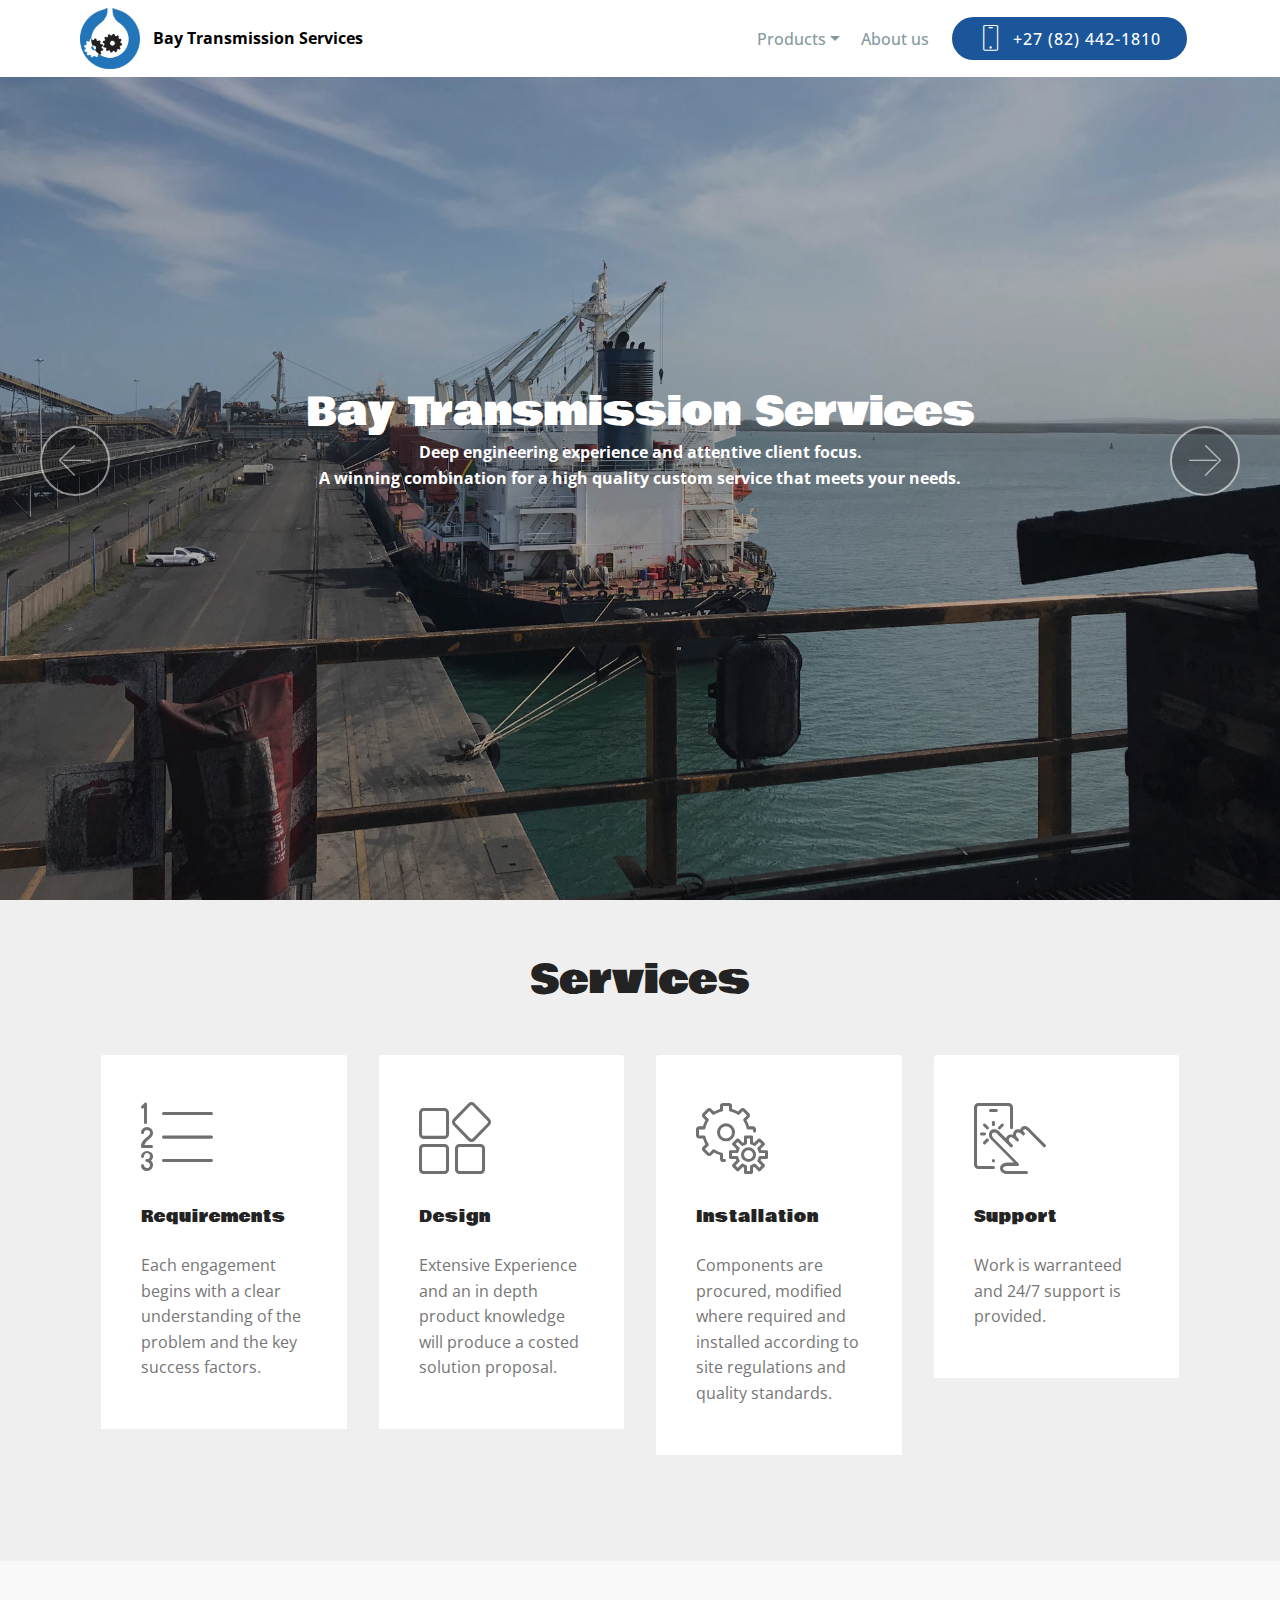
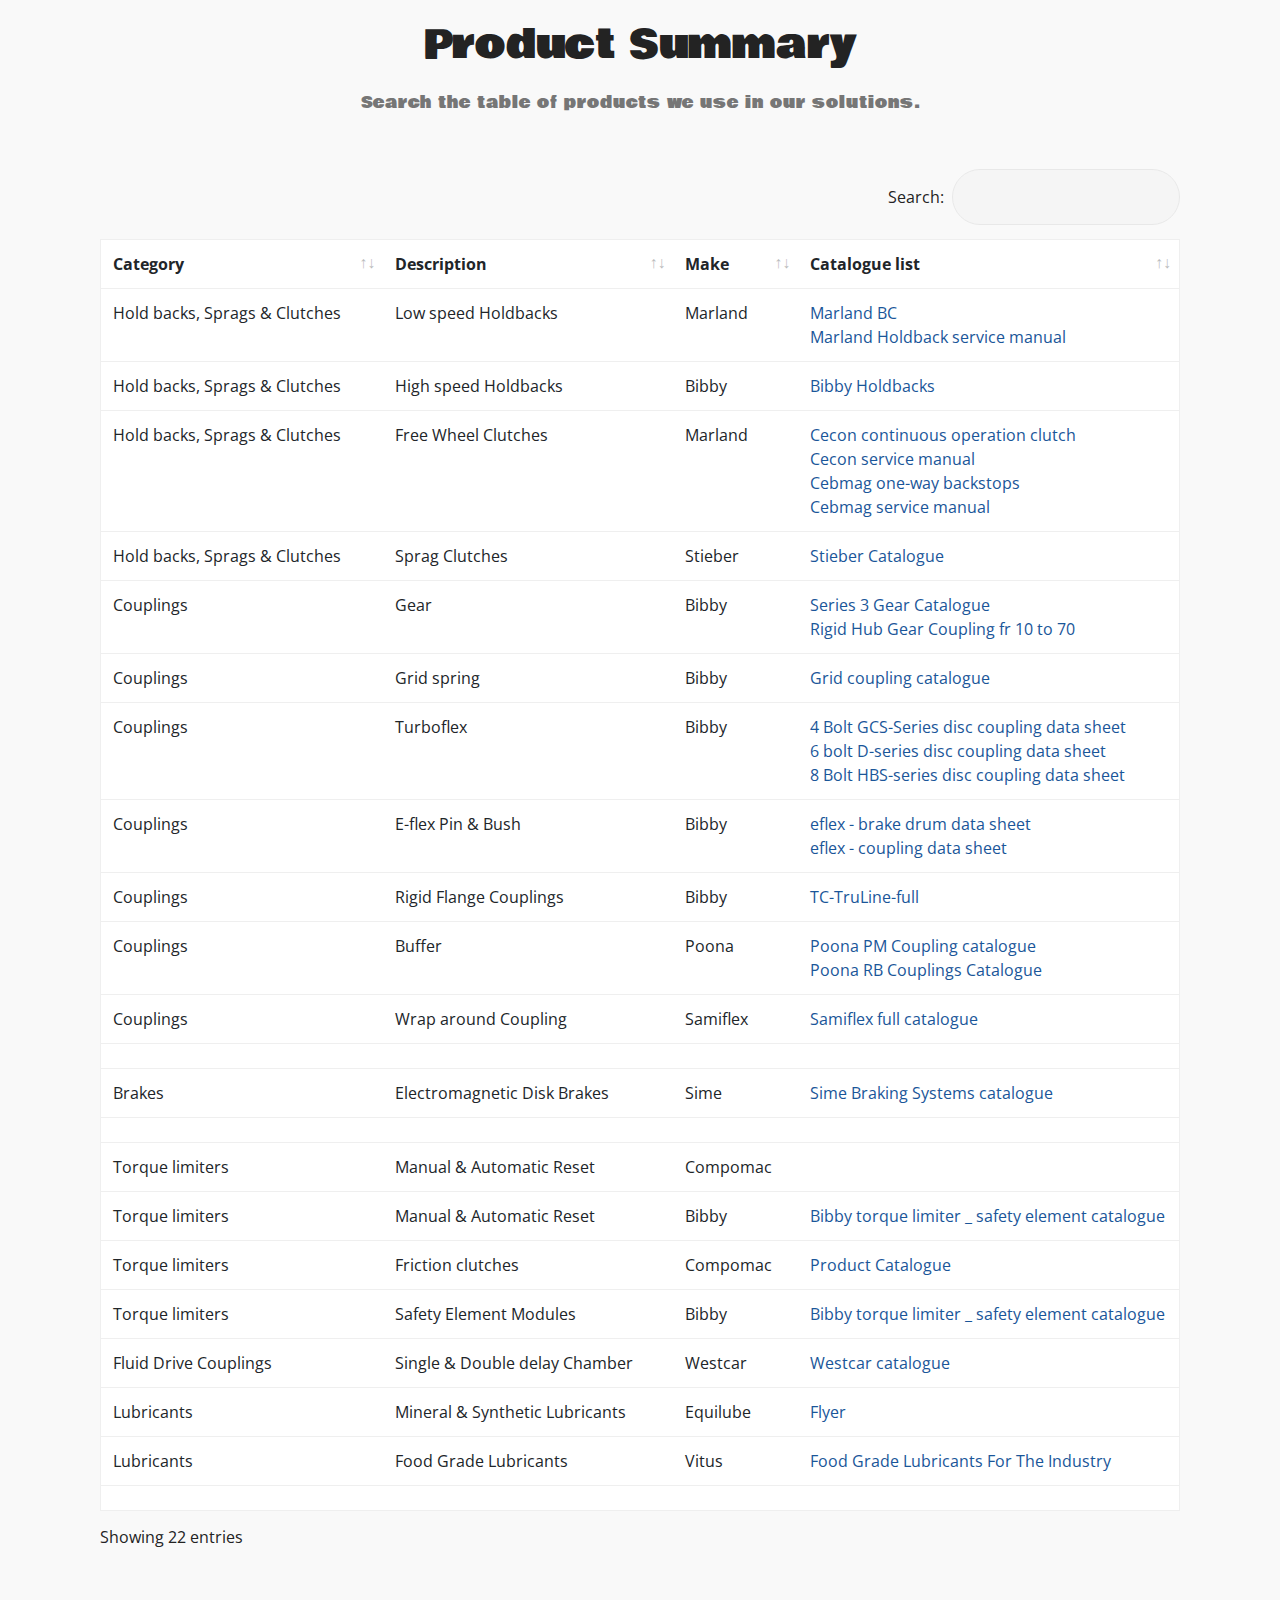
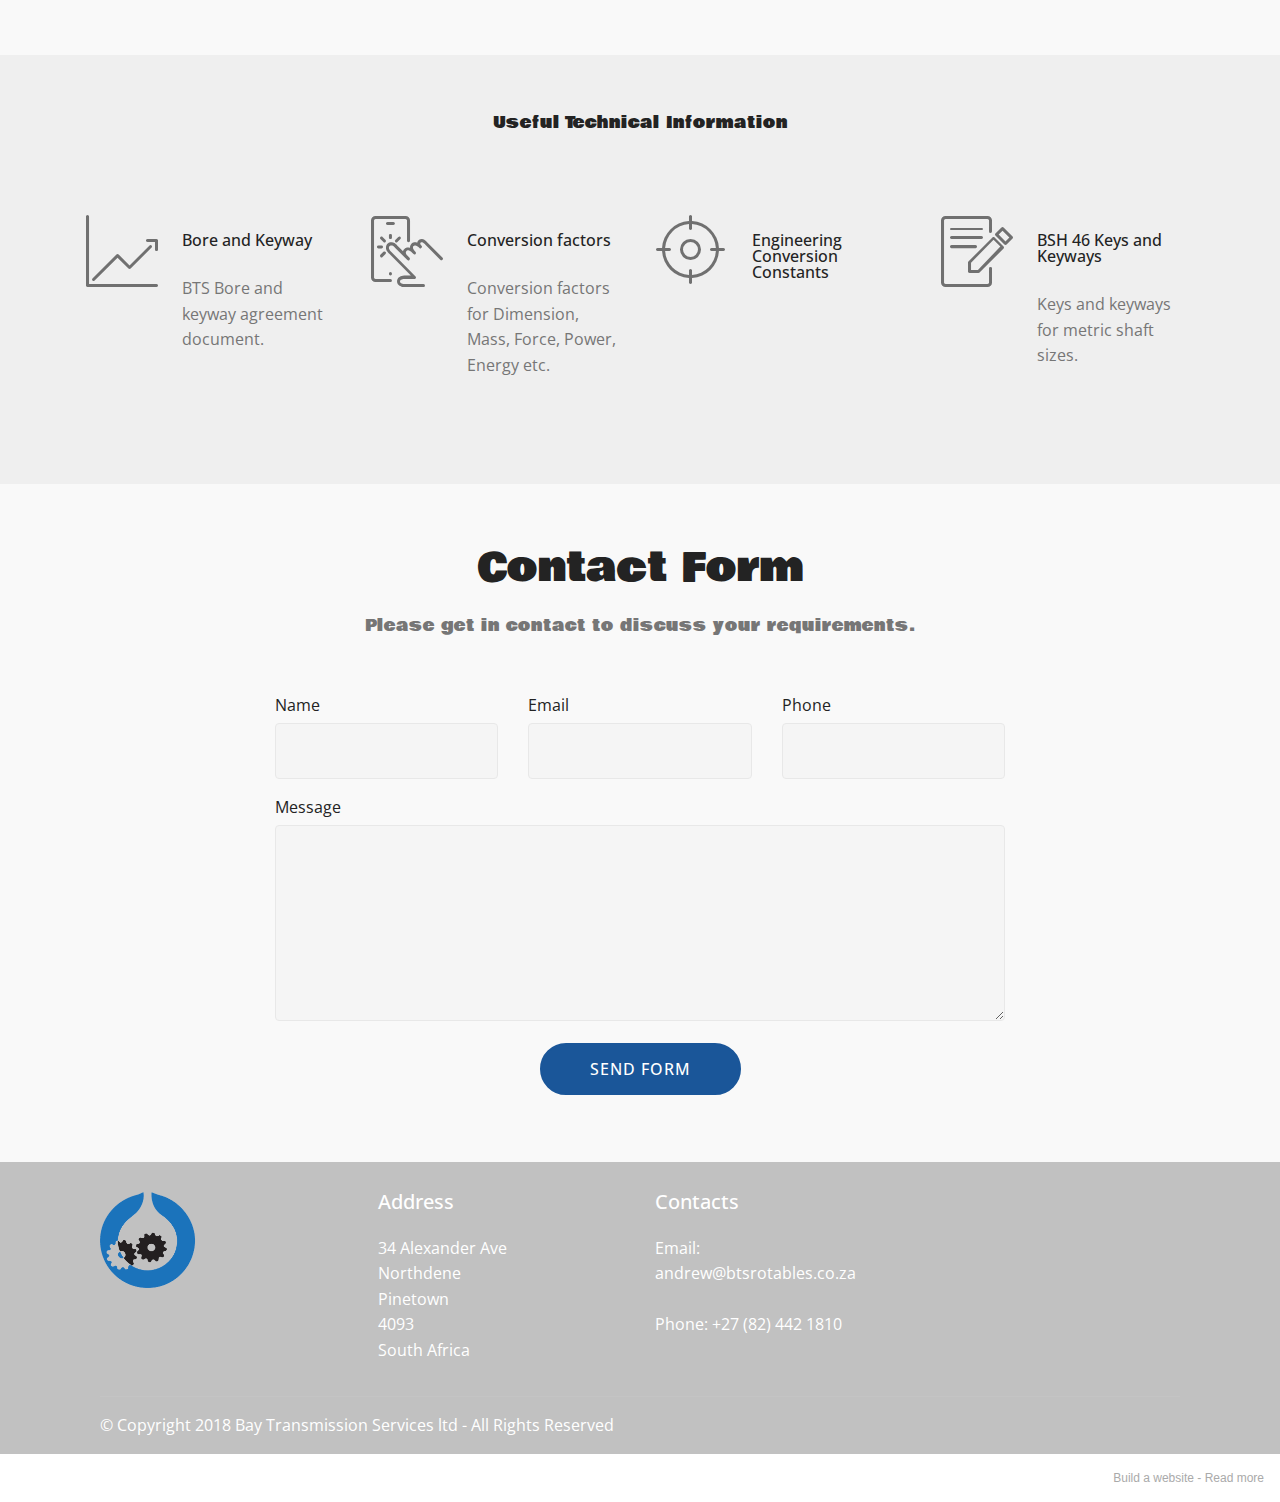
==== commit 9bc1eb21: "create github pages" ====
--- a/index.html
+++ b/index.html
@@ -1,10 +1,10 @@
 <!DOCTYPE html>
 <html  >
 <head>
-  <!-- Site made with Mobirise Website Builder v5.3.5, https://mobirise.com -->
+  <!-- Site made with Mobirise Website Builder v5.4.1, https://mobirise.com -->
   <meta charset="UTF-8">
   <meta http-equiv="X-UA-Compatible" content="IE=edge">
-  <meta name="generator" content="Mobirise v5.3.5, mobirise.com">
+  <meta name="generator" content="Mobirise v5.4.1, mobirise.com">
   <meta name="viewport" content="width=device-width, initial-scale=1, minimum-scale=1">
   <link rel="shortcut icon" href="assets/images/bts-logo-transparent-700-735x731.png" type="image/x-icon">
   <meta name="description" content="Bay Transmission Services home page.  Reseller of Altra Industrial motion products from these brands Bibby Turboflex ">
@@ -86,7 +86,7 @@
 
     
 
-    <div class="full-screen"><div class="mbr-slider slide carousel" data-keyboard="false" data-ride="false" data-interval="5000" data-pause="true"><div class="carousel-inner" role="listbox"><div class="carousel-item slider-fullscreen-image active" data-bg-video-slide="false" style="background-image: url(assets/images/img-4009-2000x1500.jpg);"><div class="container container-slide"><div class="image_wrapper"><div class="mbr-overlay" style="opacity: 0.3;"></div><img src="assets/images/img-4009-2000x1500.jpg" title="Bay Transmission Services"><div class="carousel-caption justify-content-center"><div class="col-10 align-center"><h2 class="mbr-fonts-style display-2">Bay Transmission Services</h2><p class="lead mbr-text mbr-fonts-style display-7"><strong>Deep engineering experience and attentive client focus.<br>A winning combination for a high quality custom service that meets your needs.</strong></p></div></div></div></div></div><div class="carousel-item slider-fullscreen-image" data-bg-video-slide="false" style="background-image: url(assets/images/img-510-2000x1500-800x600.jpg);"><div class="container container-slide"><div class="image_wrapper"><div class="mbr-overlay" style="opacity: 0.3;"></div><img src="assets/images/img-510-2000x1500-800x600.jpg" title="Bay Transmission Services"><div class="carousel-caption justify-content-center"><div class="col-10 align-right"><h2 class="mbr-fonts-style display-2">Bay Transmission Services</h2><p class="lead mbr-text mbr-fonts-style display-7"><strong>when you need us, we will be there.</strong></p></div></div></div></div></div><div class="carousel-item slider-fullscreen-image" data-bg-video-slide="false" style="background-image: url(assets/images/img-672-2000x1500-800x600.jpg);"><div class="container container-slide"><div class="image_wrapper"><div class="mbr-overlay" style="opacity: 0.3;"></div><img src="assets/images/img-672-2000x1500-800x600.jpg" title="Bay Transmission Services"><div class="carousel-caption justify-content-center"><div class="col-10 align-center"><h2 class="mbr-fonts-style display-2">Bay Transmission Services</h2><p class="lead mbr-text mbr-fonts-style display-7"><strong>Is there when you need us.</strong></p></div></div></div></div></div><div class="carousel-item slider-fullscreen-image" data-bg-video-slide="false" style="background-image: url(assets/images/img-4006-2000x1500-800x600.jpg);"><div class="container container-slide"><div class="image_wrapper"><div class="mbr-overlay" style="opacity: 0.3;"></div><img src="assets/images/img-4006-2000x1500-800x600.jpg" title="Bay Transmission Services"><div class="carousel-caption justify-content-center"><div class="col-10 align-left"><h2 class="mbr-fonts-style display-2">Bay Transmission Services</h2><p class="lead mbr-text mbr-fonts-style display-7"><strong>Durban Richards Bay</strong></p></div></div></div></div></div></div><a data-app-prevent-settings="" class="carousel-control carousel-control-prev" role="button" data-slide="prev" href="#slider1-10"><span aria-hidden="true" class="mbri-left mbr-iconfont"></span><span class="sr-only">Previous</span></a><a data-app-prevent-settings="" class="carousel-control carousel-control-next" role="button" data-slide="next" href="#slider1-10"><span aria-hidden="true" class="mbri-right mbr-iconfont"></span><span class="sr-only">Next</span></a></div></div>
+    <div class="full-screen"><div class="mbr-slider slide carousel" data-keyboard="false" data-bs-keyboard="false" data-ride="false" data-bs-ride="false" data-interval="5000" data-bs-interval="5000" data-bs-pause="true" data-pause="true"><div class="carousel-inner" role="listbox"><div class="carousel-item slider-fullscreen-image active" data-bg-video-slide="false" style="background-image: url(assets/images/img-4009-2000x1500.jpg);"><div class="container container-slide"><div class="image_wrapper"><div class="mbr-overlay" style="opacity: 0.3;"></div><img src="assets/images/img-4009-2000x1500.jpg" title="Bay Transmission Services"><div class="carousel-caption justify-content-center"><div class="col-10 align-center"><h2 class="mbr-fonts-style display-2">Bay Transmission Services</h2><p class="lead mbr-text mbr-fonts-style display-7"><strong>Deep engineering experience and attentive client focus.<br>A winning combination for a high quality custom service that meets your needs.</strong></p></div></div></div></div></div><div class="carousel-item slider-fullscreen-image" data-bg-video-slide="false" style="background-image: url(assets/images/img-510-2000x1500-800x600.jpg);"><div class="container container-slide"><div class="image_wrapper"><div class="mbr-overlay" style="opacity: 0.3;"></div><img src="assets/images/img-510-2000x1500-800x600.jpg" title="Bay Transmission Services"><div class="carousel-caption justify-content-center"><div class="col-10 align-right"><h2 class="mbr-fonts-style display-2">Bay Transmission Services</h2><p class="lead mbr-text mbr-fonts-style display-7"><strong>when you need us, we will be there.</strong></p></div></div></div></div></div><div class="carousel-item slider-fullscreen-image" data-bg-video-slide="false" style="background-image: url(assets/images/img-672-2000x1500-800x600.jpg);"><div class="container container-slide"><div class="image_wrapper"><div class="mbr-overlay" style="opacity: 0.3;"></div><img src="assets/images/img-672-2000x1500-800x600.jpg" title="Bay Transmission Services"><div class="carousel-caption justify-content-center"><div class="col-10 align-center"><h2 class="mbr-fonts-style display-2">Bay Transmission Services</h2><p class="lead mbr-text mbr-fonts-style display-7"><strong>Is there when you need us.</strong></p></div></div></div></div></div><div class="carousel-item slider-fullscreen-image" data-bg-video-slide="false" style="background-image: url(assets/images/img-4006-2000x1500-800x600.jpg);"><div class="container container-slide"><div class="image_wrapper"><div class="mbr-overlay" style="opacity: 0.3;"></div><img src="assets/images/img-4006-2000x1500-800x600.jpg" title="Bay Transmission Services"><div class="carousel-caption justify-content-center"><div class="col-10 align-left"><h2 class="mbr-fonts-style display-2">Bay Transmission Services</h2><p class="lead mbr-text mbr-fonts-style display-7"><strong>Durban Richards Bay</strong></p></div></div></div></div></div></div><a data-app-prevent-settings="" class="carousel-control carousel-control-prev" role="button" data-slide="prev" data-bs-slide="prev" href="#slider1-10"><span aria-hidden="true" class="mbri-left mbr-iconfont"></span><span class="sr-only visually-hidden">Previous</span></a><a data-app-prevent-settings="" class="carousel-control carousel-control-next" role="button" data-slide="prev" data-bs-slide="next" href="#slider1-10"><span aria-hidden="true" class="mbri-right mbr-iconfont"></span><span class="sr-only visually-hidden">Next</span></a></div></div>
 
 </section>
 
@@ -448,7 +448,7 @@
             <div class="media-container-column col-lg-8" data-form-type="formoid">
                     <div data-form-alert="" hidden="">Thank you, we will in touch shortly.</div>
             
-                    <form class="mbr-form" action="https://mobirise.eu/" method="post" data-form-title="Mobirise Form"><input type="hidden" name="email" data-form-email="true" value="hAbu0i0CwzBPljUS3TPL7qw5bU9hF8GrOvv4Lnhziba6lFttgoVPAcD52MGWdzY4/9s0/28IdYLDkMgMED+IqhbKJo2+ad+1wVfAOdXKjQtYBl5Xt7ppBvMkOrfjCUzq">
+                    <form class="mbr-form" action="https://mobirise.eu/" method="post" data-form-title="Mobirise Form"><input type="hidden" name="email" data-form-email="true" value="k1mf1Uxwv9X9irjVv7hmOcyQsOw3fqXvFlxZ1xCJr3uUMoqaf18PT/Cs6uz1TOlZU9/TejUjObt4YI+RSjPWX8MExx5GFrp9eyuN/bCHpckyoaj/M/QU1F1k0JAJUwxx">
                         <div class="row row-sm-offset">
                             <div class="col-md-4 multi-horizontal" data-for="name">
                                 <div class="form-group">
@@ -532,7 +532,7 @@
             </div>
         </div>
     </div>
-</section><section style="background-color: #fff; font-family: -apple-system, BlinkMacSystemFont, 'Segoe UI', 'Roboto', 'Helvetica Neue', Arial, sans-serif; color:#aaa; font-size:12px; padding: 0; align-items: center; display: flex;"><a href="https://mobirise.site/s" style="flex: 1 1; height: 3rem; padding-left: 1rem;"></a><p style="flex: 0 0 auto; margin:0; padding-right:1rem;"><a href="https://mobirise.site" style="color:#aaa;">mobirise.com</a> easy site creator</p></section><script src="assets/web/assets/jquery/jquery.min.js"></script>  <script src="assets/popper/popper.min.js"></script>  <script src="assets/bootstrap/js/bootstrap.min.js"></script>  <script src="assets/tether/tether.min.js"></script>  <script src="assets/smoothscroll/smooth-scroll.js"></script>  <script src="assets/ytplayer/jquery.mb.ytplayer.min.js"></script>  <script src="assets/vimeoplayer/jquery.mb.vimeo_player.js"></script>  <script src="assets/bootstrapcarouselswipe/bootstrap-carousel-swipe.js"></script>  <script src="assets/datatables/jquery.data-tables.min.js"></script>  <script src="assets/datatables/data-tables.bootstrap4.min.js"></script>  <script src="assets/dropdown/js/nav-dropdown.js"></script>  <script src="assets/dropdown/js/navbar-dropdown.js"></script>  <script src="assets/touchswipe/jquery.touch-swipe.min.js"></script>  <script src="assets/theme/js/script.js"></script>  <script src="assets/slidervideo/script.js"></script>  <script src="assets/formoid/formoid.min.js"></script>  
+</section><section style="background-color: #fff; font-family: -apple-system, BlinkMacSystemFont, 'Segoe UI', 'Roboto', 'Helvetica Neue', Arial, sans-serif; color:#aaa; font-size:12px; padding: 0; align-items: center; display: flex;"><a href="https://mobirise.site/m" style="flex: 1 1; height: 3rem; padding-left: 1rem;"></a><p style="flex: 0 0 auto; margin:0; padding-right:1rem;">Build a website - <a href="https://mobirise.site/w" style="color:#aaa;">Read more</a></p></section><script src="assets/popper/popper.min.js"></script>  <script src="assets/web/assets/jquery/jquery.min.js"></script>  <script src="assets/bootstrap/js/bootstrap.min.js"></script>  <script src="assets/tether/tether.min.js"></script>  <script src="assets/smoothscroll/smooth-scroll.js"></script>  <script src="assets/ytplayer/jquery.mb.ytplayer.min.js"></script>  <script src="assets/vimeoplayer/jquery.mb.vimeo_player.js"></script>  <script src="assets/bootstrapcarouselswipe/bootstrap-carousel-swipe.js"></script>  <script src="assets/datatables/jquery.data-tables.min.js"></script>  <script src="assets/datatables/data-tables.bootstrap4.min.js"></script>  <script src="assets/dropdown/js/nav-dropdown.js"></script>  <script src="assets/dropdown/js/navbar-dropdown.js"></script>  <script src="assets/touchswipe/jquery.touch-swipe.min.js"></script>  <script src="assets/theme/js/script.js"></script>  <script src="assets/slidervideo/script.js"></script>  <script src="assets/formoid/formoid.min.js"></script>  
   
   
 </body>
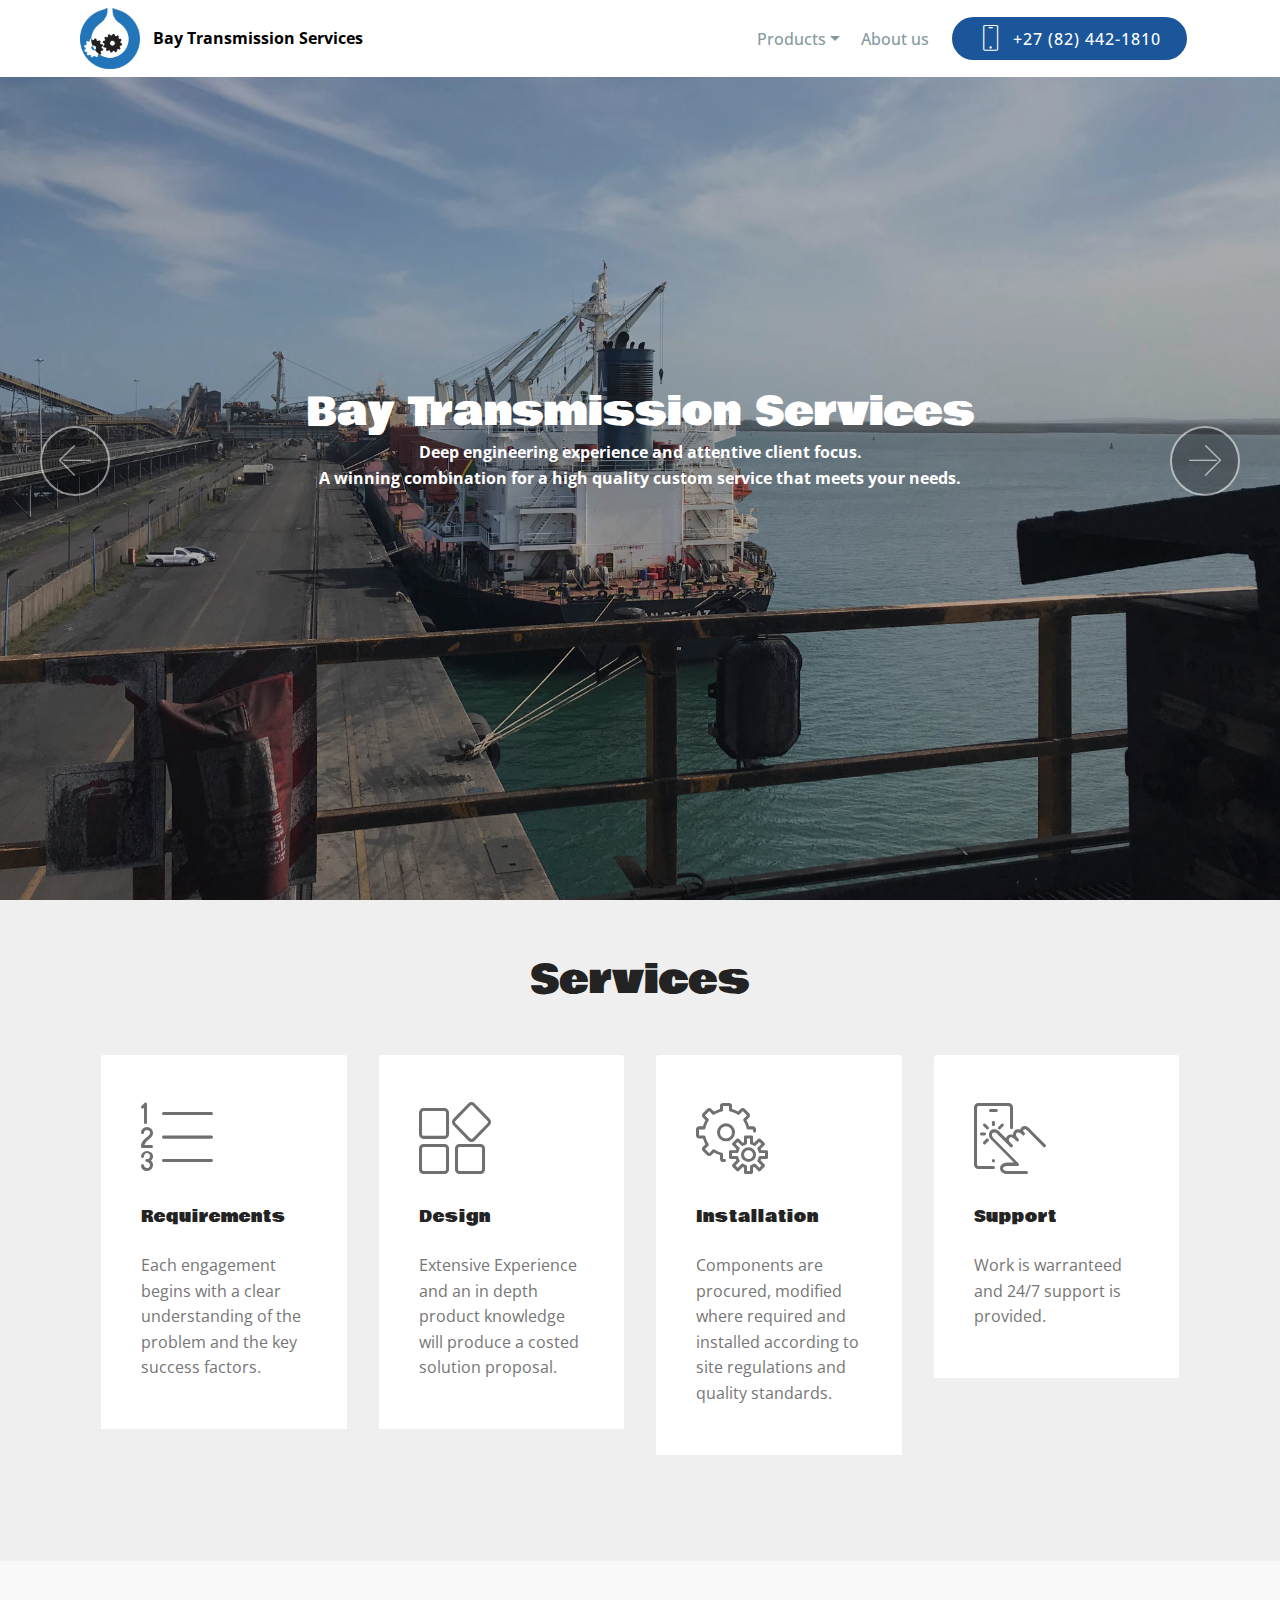
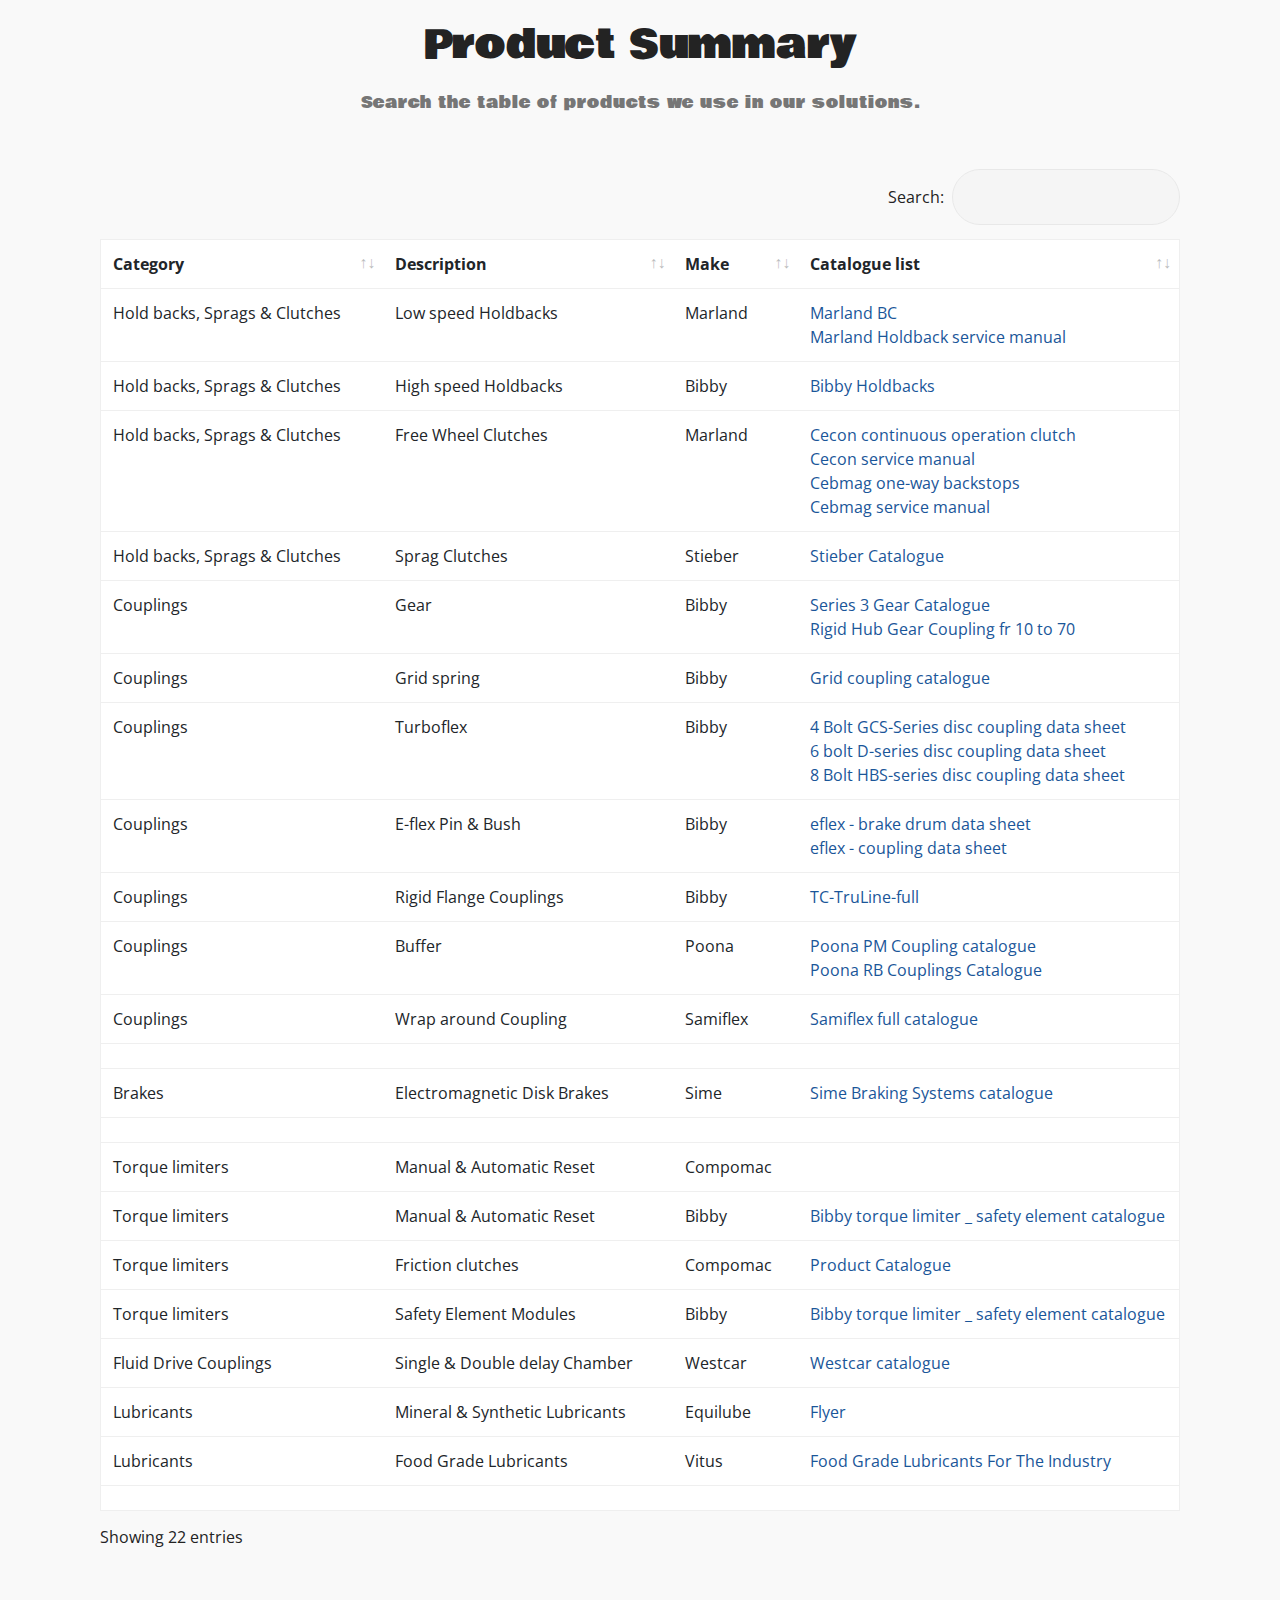
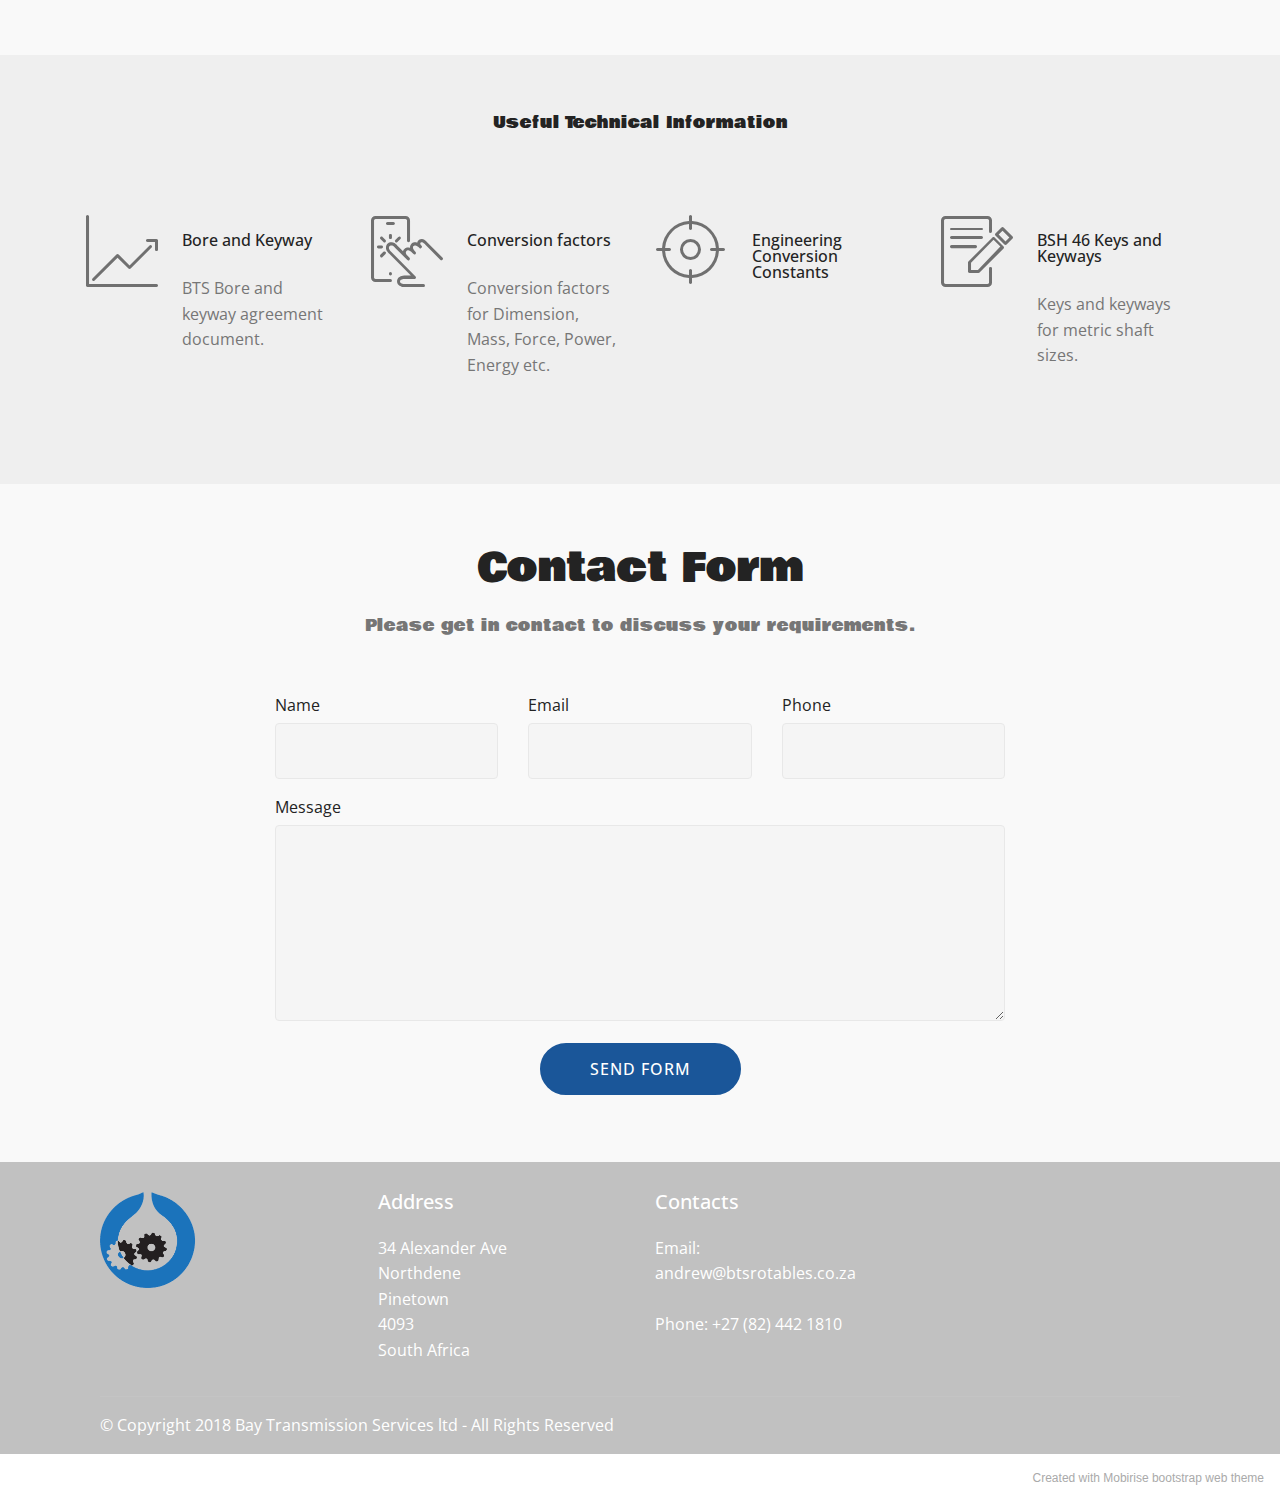
==== commit 77eed89e: "create github pages" ====
--- a/index.html
+++ b/index.html
@@ -448,7 +448,7 @@
             <div class="media-container-column col-lg-8" data-form-type="formoid">
                     <div data-form-alert="" hidden="">Thank you, we will in touch shortly.</div>
             
-                    <form class="mbr-form" action="https://mobirise.eu/" method="post" data-form-title="Mobirise Form"><input type="hidden" name="email" data-form-email="true" value="k1mf1Uxwv9X9irjVv7hmOcyQsOw3fqXvFlxZ1xCJr3uUMoqaf18PT/Cs6uz1TOlZU9/TejUjObt4YI+RSjPWX8MExx5GFrp9eyuN/bCHpckyoaj/M/QU1F1k0JAJUwxx">
+                    <form class="mbr-form" action="https://mobirise.eu/" method="post" data-form-title="Mobirise Form"><input type="hidden" name="email" data-form-email="true" value="sJ55jAHUlgk0/v0rBoWhrYl7b4Sfs/6bqgAW3ZkSwVE5ZwWtsqgTiOaNNgUvCspJnmK2Wf6MLswR1MIegqsSlYXmPR0X7Cmvz5twhhUhUvr6A2CCIobc0lETPUpxRh7H">
                         <div class="row row-sm-offset">
                             <div class="col-md-4 multi-horizontal" data-for="name">
                                 <div class="form-group">
@@ -532,7 +532,7 @@
             </div>
         </div>
     </div>
-</section><section style="background-color: #fff; font-family: -apple-system, BlinkMacSystemFont, 'Segoe UI', 'Roboto', 'Helvetica Neue', Arial, sans-serif; color:#aaa; font-size:12px; padding: 0; align-items: center; display: flex;"><a href="https://mobirise.site/m" style="flex: 1 1; height: 3rem; padding-left: 1rem;"></a><p style="flex: 0 0 auto; margin:0; padding-right:1rem;">Build a website - <a href="https://mobirise.site/w" style="color:#aaa;">Read more</a></p></section><script src="assets/popper/popper.min.js"></script>  <script src="assets/web/assets/jquery/jquery.min.js"></script>  <script src="assets/bootstrap/js/bootstrap.min.js"></script>  <script src="assets/tether/tether.min.js"></script>  <script src="assets/smoothscroll/smooth-scroll.js"></script>  <script src="assets/ytplayer/jquery.mb.ytplayer.min.js"></script>  <script src="assets/vimeoplayer/jquery.mb.vimeo_player.js"></script>  <script src="assets/bootstrapcarouselswipe/bootstrap-carousel-swipe.js"></script>  <script src="assets/datatables/jquery.data-tables.min.js"></script>  <script src="assets/datatables/data-tables.bootstrap4.min.js"></script>  <script src="assets/dropdown/js/nav-dropdown.js"></script>  <script src="assets/dropdown/js/navbar-dropdown.js"></script>  <script src="assets/touchswipe/jquery.touch-swipe.min.js"></script>  <script src="assets/theme/js/script.js"></script>  <script src="assets/slidervideo/script.js"></script>  <script src="assets/formoid/formoid.min.js"></script>  
+</section><section style="background-color: #fff; font-family: -apple-system, BlinkMacSystemFont, 'Segoe UI', 'Roboto', 'Helvetica Neue', Arial, sans-serif; color:#aaa; font-size:12px; padding: 0; align-items: center; display: flex;"><a href="https://mobirise.site/y" style="flex: 1 1; height: 3rem; padding-left: 1rem;"></a><p style="flex: 0 0 auto; margin:0; padding-right:1rem;"><a href="https://mobirise.site/t" style="color:#aaa;">Created</a> with Mobirise bootstrap web theme</p></section><script src="assets/popper/popper.min.js"></script>  <script src="assets/web/assets/jquery/jquery.min.js"></script>  <script src="assets/bootstrap/js/bootstrap.min.js"></script>  <script src="assets/tether/tether.min.js"></script>  <script src="assets/smoothscroll/smooth-scroll.js"></script>  <script src="assets/ytplayer/jquery.mb.ytplayer.min.js"></script>  <script src="assets/vimeoplayer/jquery.mb.vimeo_player.js"></script>  <script src="assets/bootstrapcarouselswipe/bootstrap-carousel-swipe.js"></script>  <script src="assets/datatables/jquery.data-tables.min.js"></script>  <script src="assets/datatables/data-tables.bootstrap4.min.js"></script>  <script src="assets/dropdown/js/nav-dropdown.js"></script>  <script src="assets/dropdown/js/navbar-dropdown.js"></script>  <script src="assets/touchswipe/jquery.touch-swipe.min.js"></script>  <script src="assets/theme/js/script.js"></script>  <script src="assets/slidervideo/script.js"></script>  <script src="assets/formoid/formoid.min.js"></script>  
   
   
 </body>
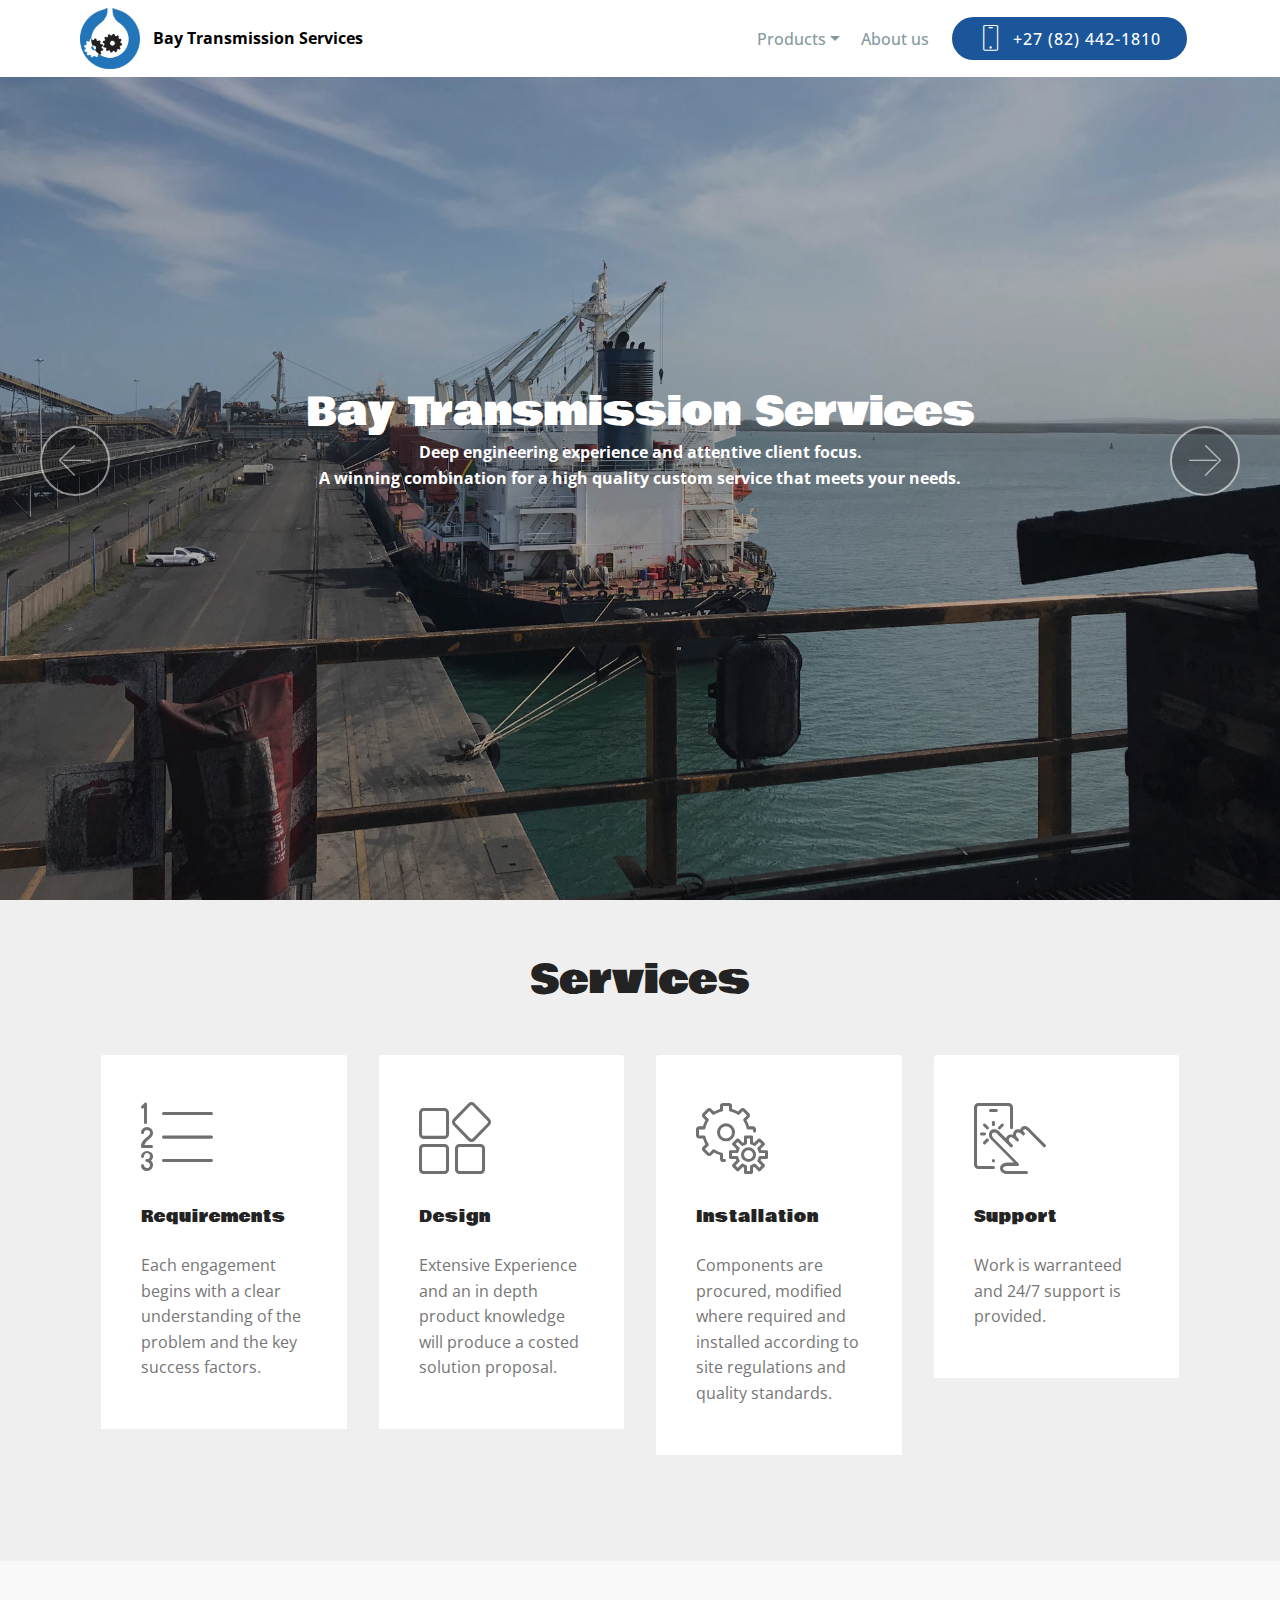
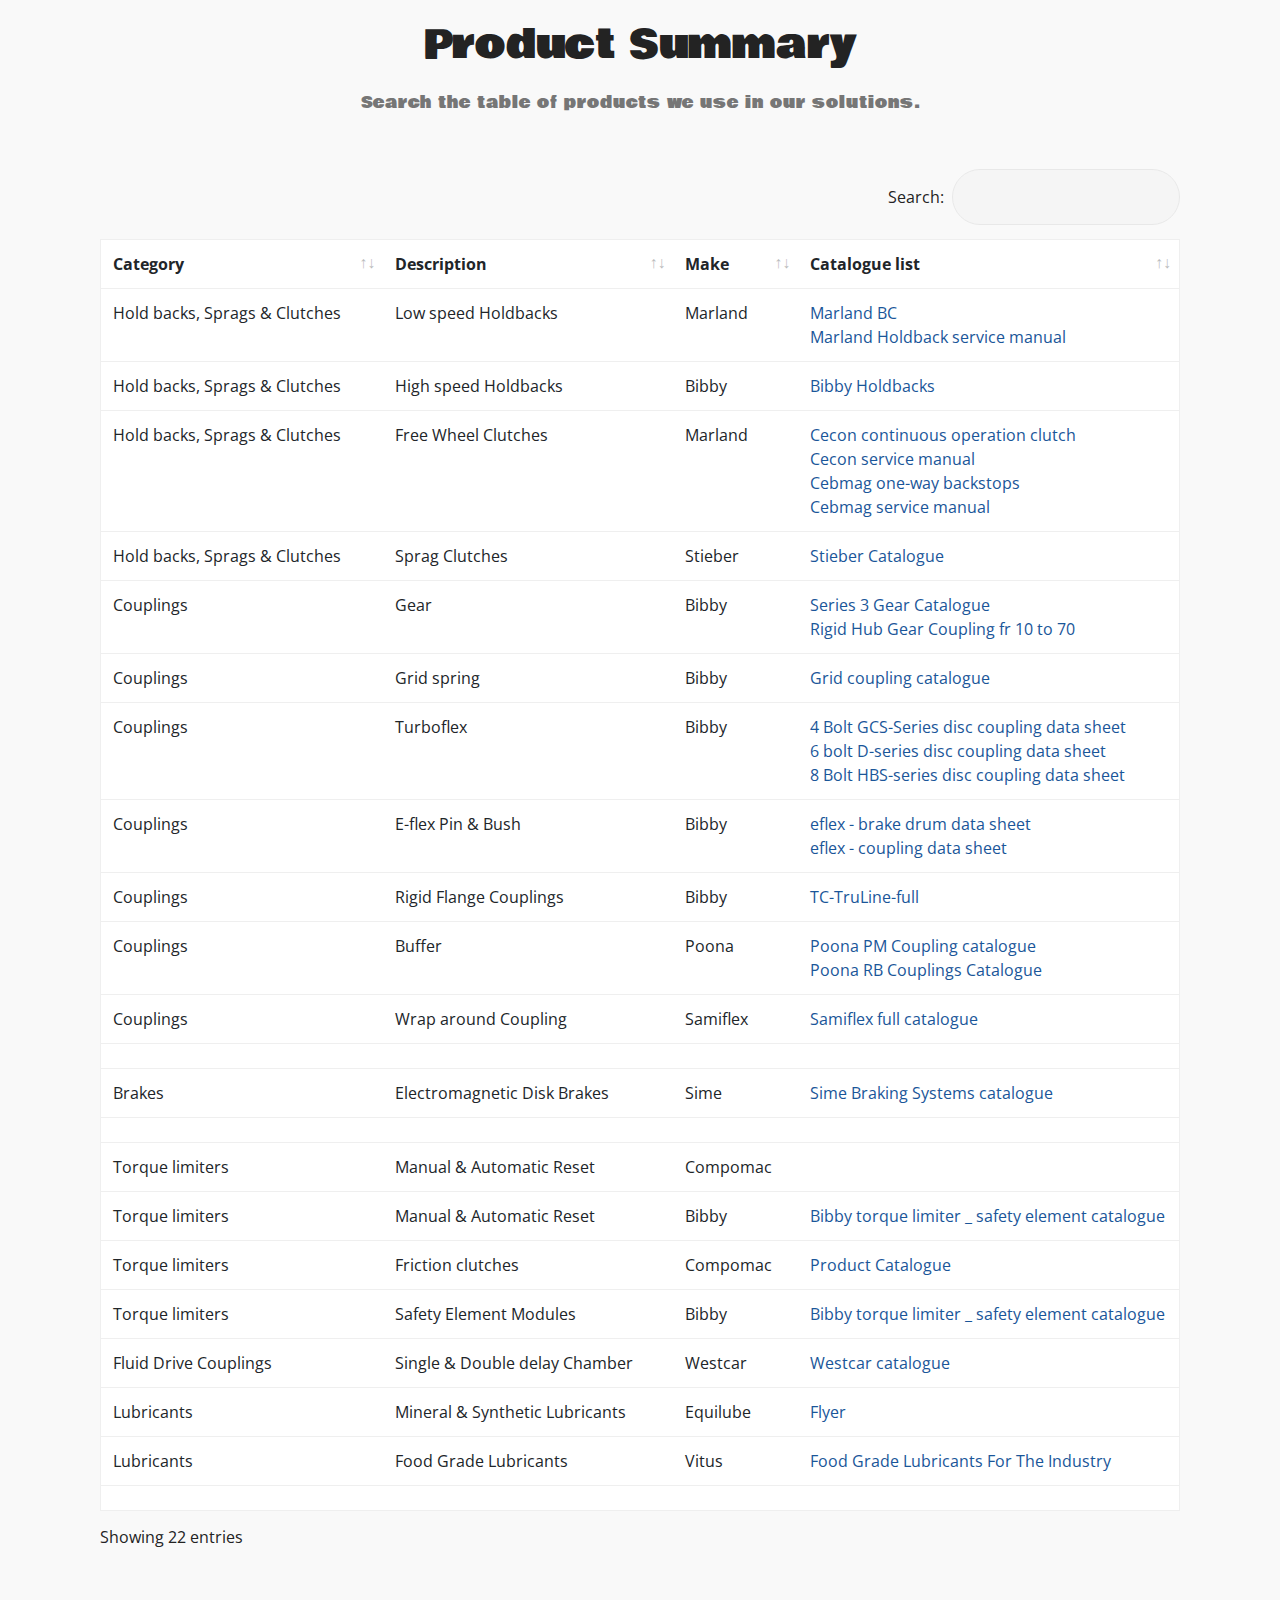
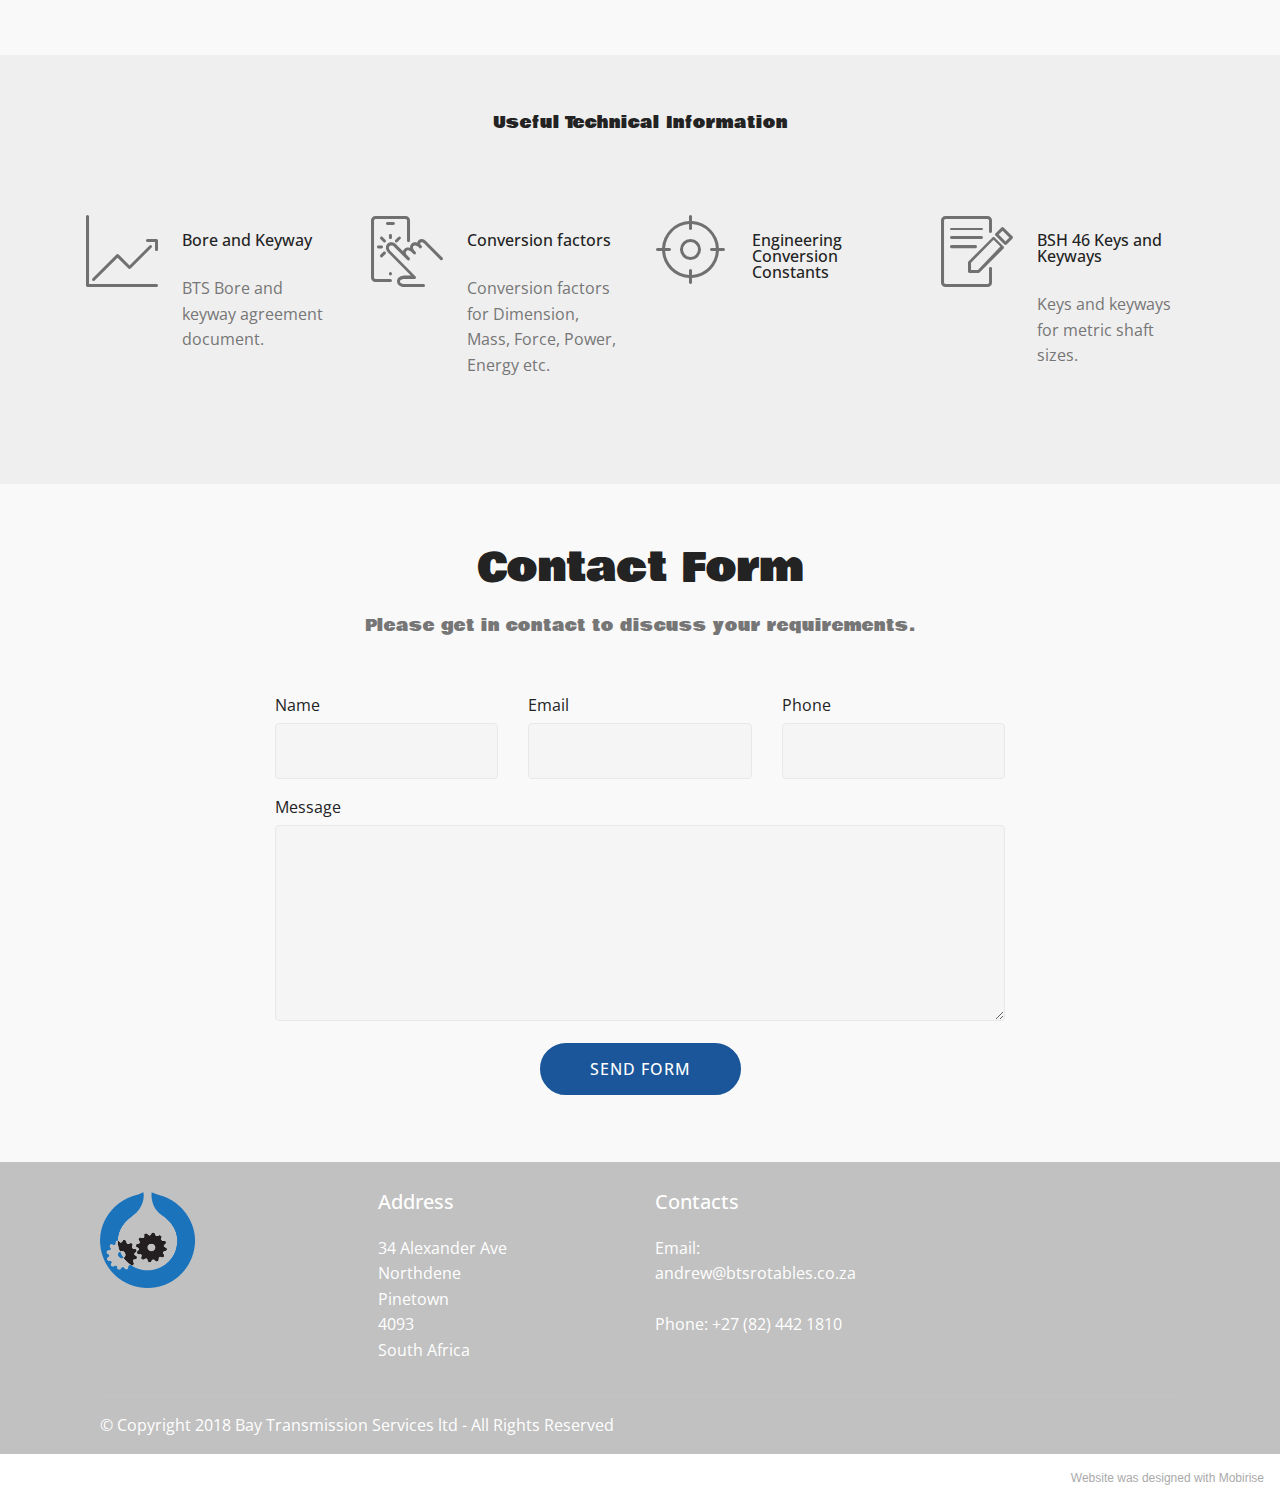
==== commit ed1246f8: "create github pages" ====
--- a/index.html
+++ b/index.html
@@ -448,7 +448,7 @@
             <div class="media-container-column col-lg-8" data-form-type="formoid">
                     <div data-form-alert="" hidden="">Thank you, we will in touch shortly.</div>
             
-                    <form class="mbr-form" action="https://mobirise.eu/" method="post" data-form-title="Mobirise Form"><input type="hidden" name="email" data-form-email="true" value="sJ55jAHUlgk0/v0rBoWhrYl7b4Sfs/6bqgAW3ZkSwVE5ZwWtsqgTiOaNNgUvCspJnmK2Wf6MLswR1MIegqsSlYXmPR0X7Cmvz5twhhUhUvr6A2CCIobc0lETPUpxRh7H">
+                    <form class="mbr-form" action="https://mobirise.eu/" method="post" data-form-title="Mobirise Form"><input type="hidden" name="email" data-form-email="true" value="pSu2BAgAPXwOGEkMhLSSOKxnLVPmKZzhbnb7geay6eCd0es7NsMY0kF+qQLPhmAEOX1eRVKYtOdG6uyQlyPhI2FJWz5byTQqGB5eg7eYxnKAxYYfeEmFbIrmzkpka4pF">
                         <div class="row row-sm-offset">
                             <div class="col-md-4 multi-horizontal" data-for="name">
                                 <div class="form-group">
@@ -532,7 +532,7 @@
             </div>
         </div>
     </div>
-</section><section style="background-color: #fff; font-family: -apple-system, BlinkMacSystemFont, 'Segoe UI', 'Roboto', 'Helvetica Neue', Arial, sans-serif; color:#aaa; font-size:12px; padding: 0; align-items: center; display: flex;"><a href="https://mobirise.site/y" style="flex: 1 1; height: 3rem; padding-left: 1rem;"></a><p style="flex: 0 0 auto; margin:0; padding-right:1rem;"><a href="https://mobirise.site/t" style="color:#aaa;">Created</a> with Mobirise bootstrap web theme</p></section><script src="assets/popper/popper.min.js"></script>  <script src="assets/web/assets/jquery/jquery.min.js"></script>  <script src="assets/bootstrap/js/bootstrap.min.js"></script>  <script src="assets/tether/tether.min.js"></script>  <script src="assets/smoothscroll/smooth-scroll.js"></script>  <script src="assets/ytplayer/jquery.mb.ytplayer.min.js"></script>  <script src="assets/vimeoplayer/jquery.mb.vimeo_player.js"></script>  <script src="assets/bootstrapcarouselswipe/bootstrap-carousel-swipe.js"></script>  <script src="assets/datatables/jquery.data-tables.min.js"></script>  <script src="assets/datatables/data-tables.bootstrap4.min.js"></script>  <script src="assets/dropdown/js/nav-dropdown.js"></script>  <script src="assets/dropdown/js/navbar-dropdown.js"></script>  <script src="assets/touchswipe/jquery.touch-swipe.min.js"></script>  <script src="assets/theme/js/script.js"></script>  <script src="assets/slidervideo/script.js"></script>  <script src="assets/formoid/formoid.min.js"></script>  
+</section><section style="background-color: #fff; font-family: -apple-system, BlinkMacSystemFont, 'Segoe UI', 'Roboto', 'Helvetica Neue', Arial, sans-serif; color:#aaa; font-size:12px; padding: 0; align-items: center; display: flex;"><a href="https://mobirise.site/z" style="flex: 1 1; height: 3rem; padding-left: 1rem;"></a><p style="flex: 0 0 auto; margin:0; padding-right:1rem;">Website was <a href="https://mobirise.site/g" style="color:#aaa;">designed</a> with Mobirise</p></section><script src="assets/popper/popper.min.js"></script>  <script src="assets/web/assets/jquery/jquery.min.js"></script>  <script src="assets/bootstrap/js/bootstrap.min.js"></script>  <script src="assets/tether/tether.min.js"></script>  <script src="assets/smoothscroll/smooth-scroll.js"></script>  <script src="assets/ytplayer/jquery.mb.ytplayer.min.js"></script>  <script src="assets/vimeoplayer/jquery.mb.vimeo_player.js"></script>  <script src="assets/bootstrapcarouselswipe/bootstrap-carousel-swipe.js"></script>  <script src="assets/datatables/jquery.data-tables.min.js"></script>  <script src="assets/datatables/data-tables.bootstrap4.min.js"></script>  <script src="assets/dropdown/js/nav-dropdown.js"></script>  <script src="assets/dropdown/js/navbar-dropdown.js"></script>  <script src="assets/touchswipe/jquery.touch-swipe.min.js"></script>  <script src="assets/theme/js/script.js"></script>  <script src="assets/slidervideo/script.js"></script>  <script src="assets/formoid/formoid.min.js"></script>  
   
   
 </body>
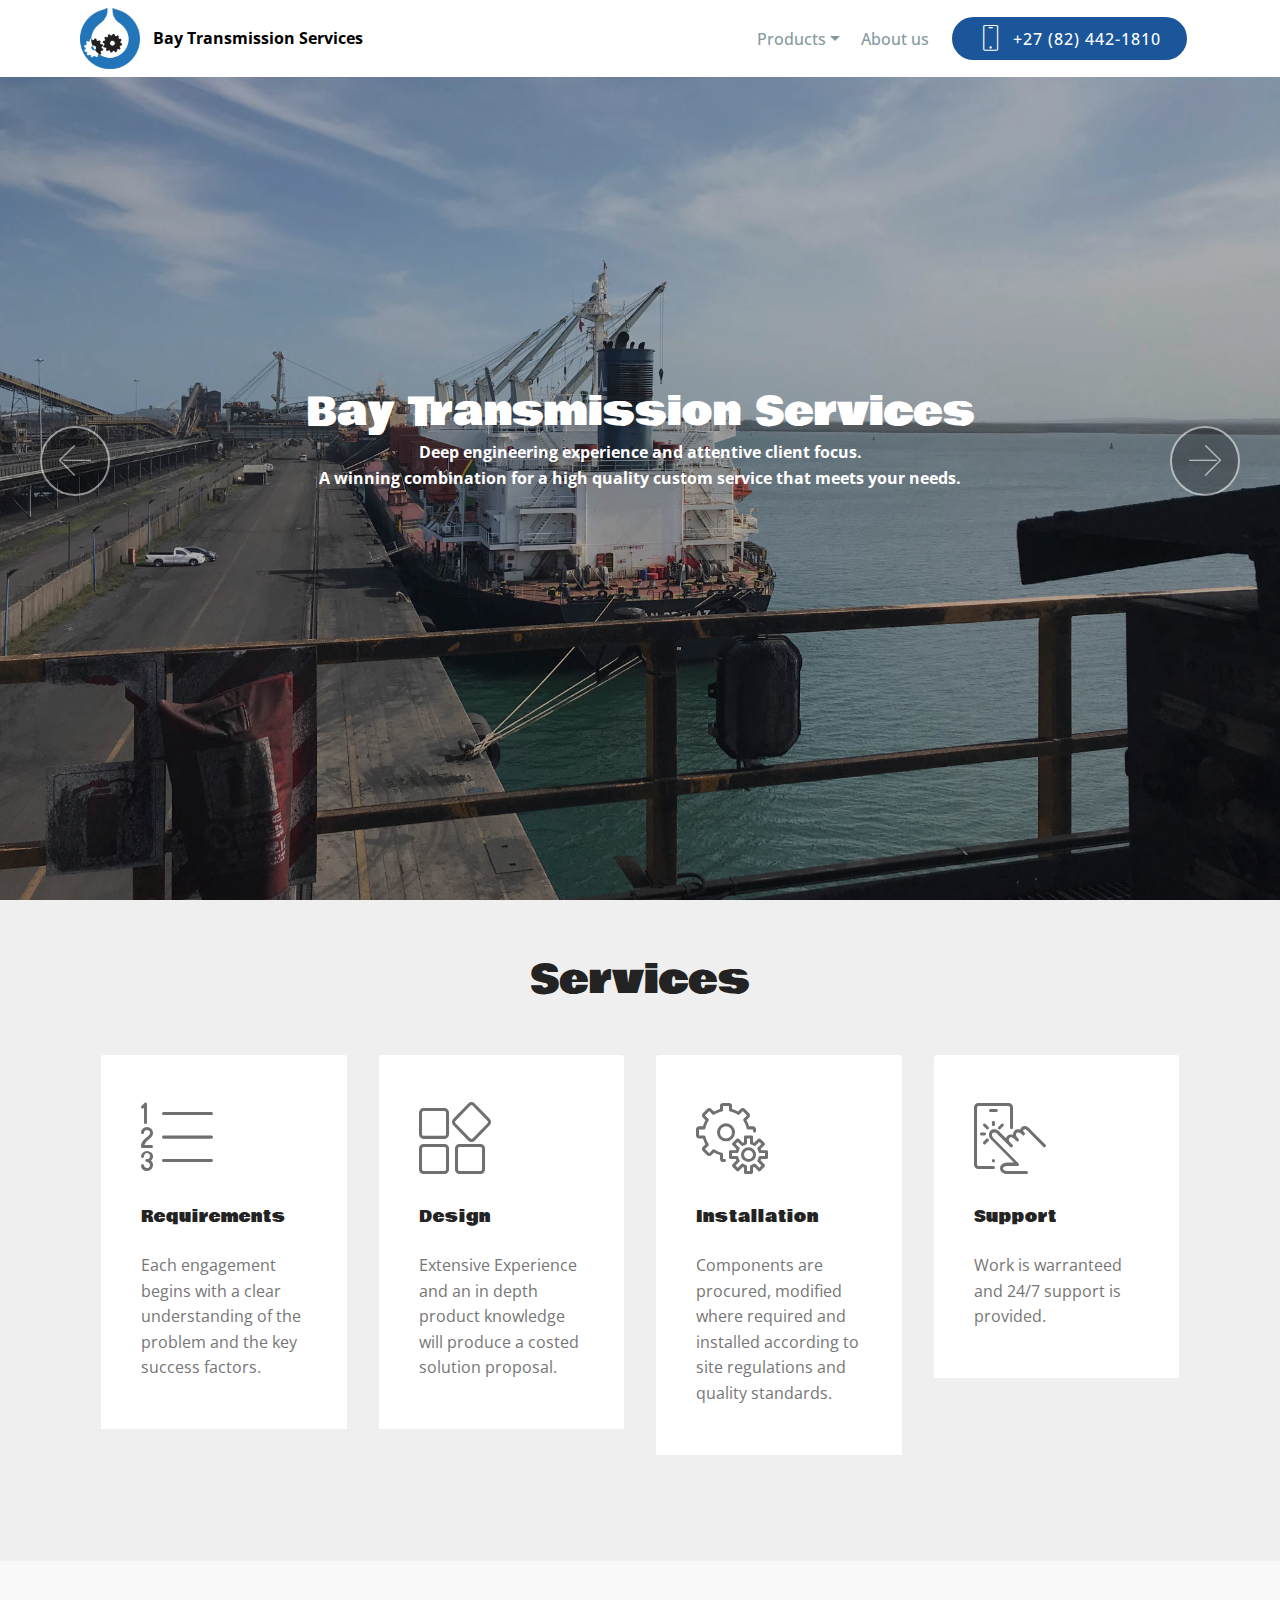
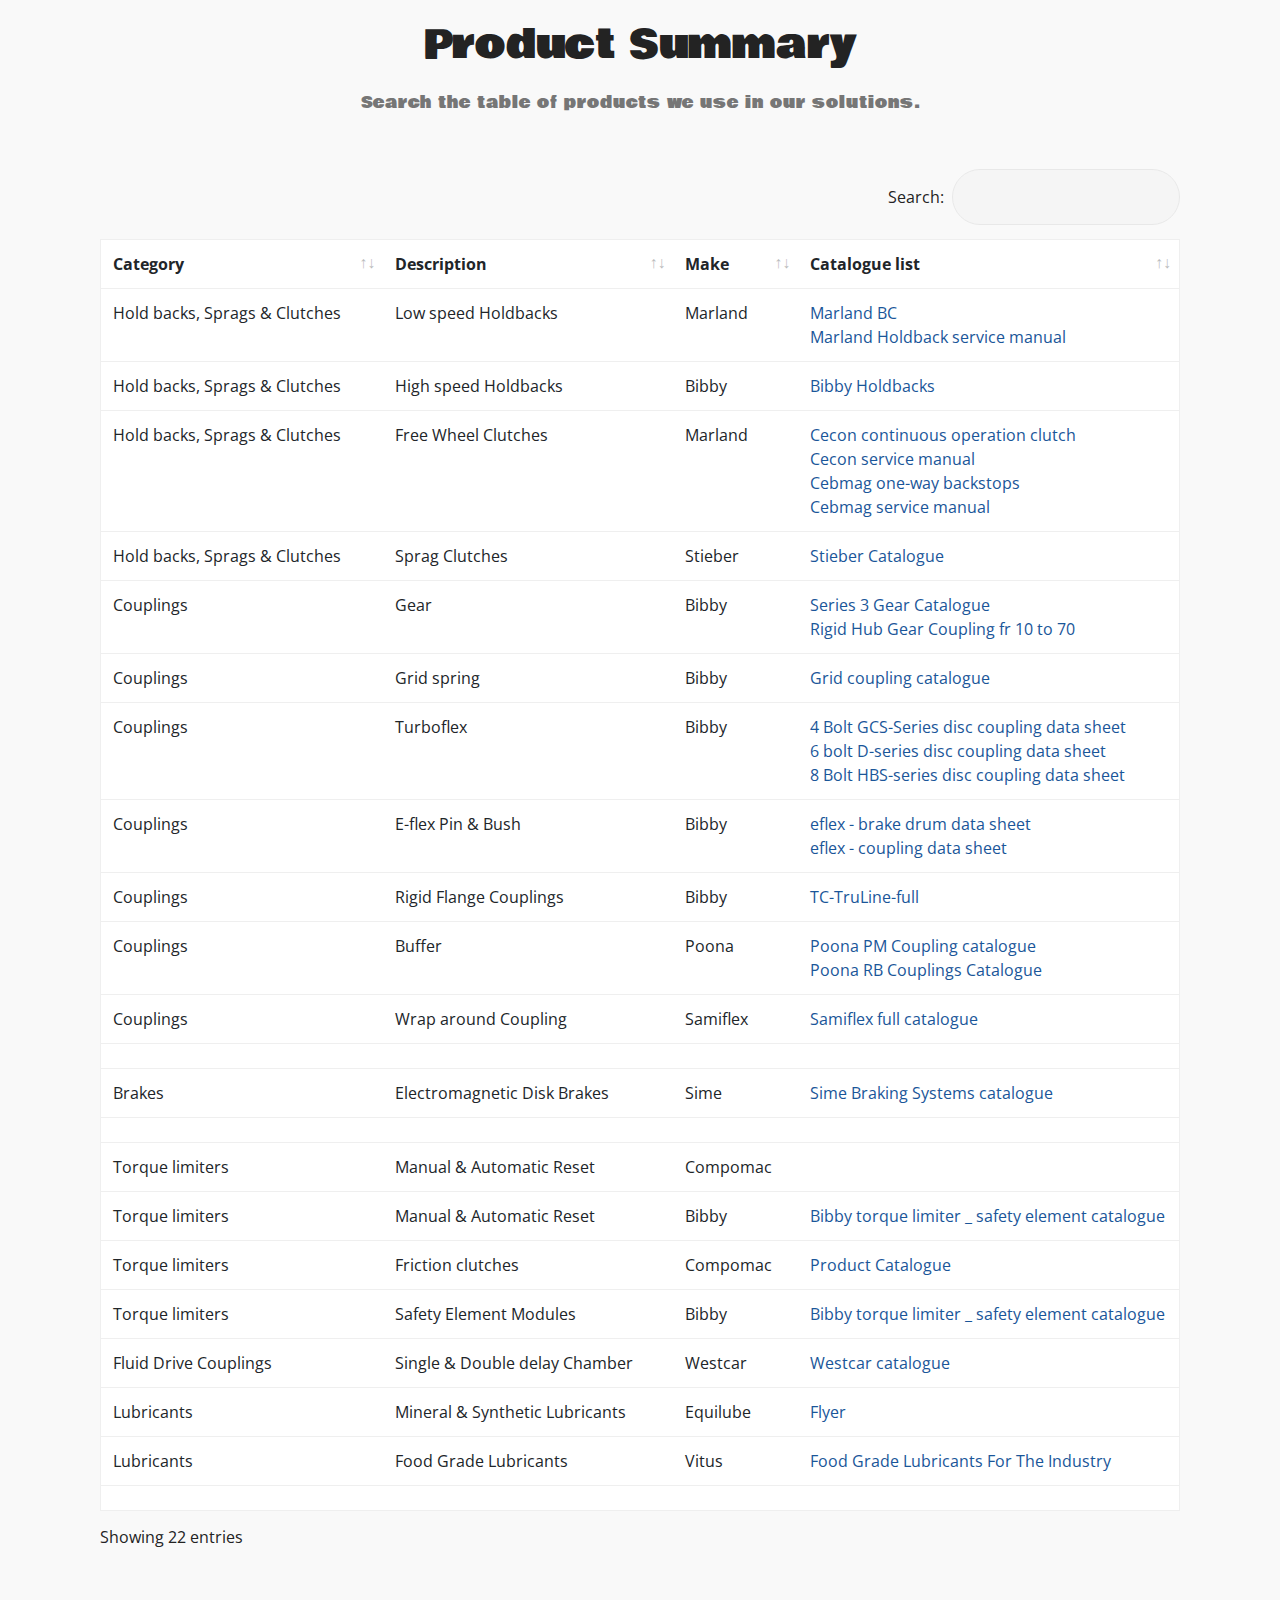
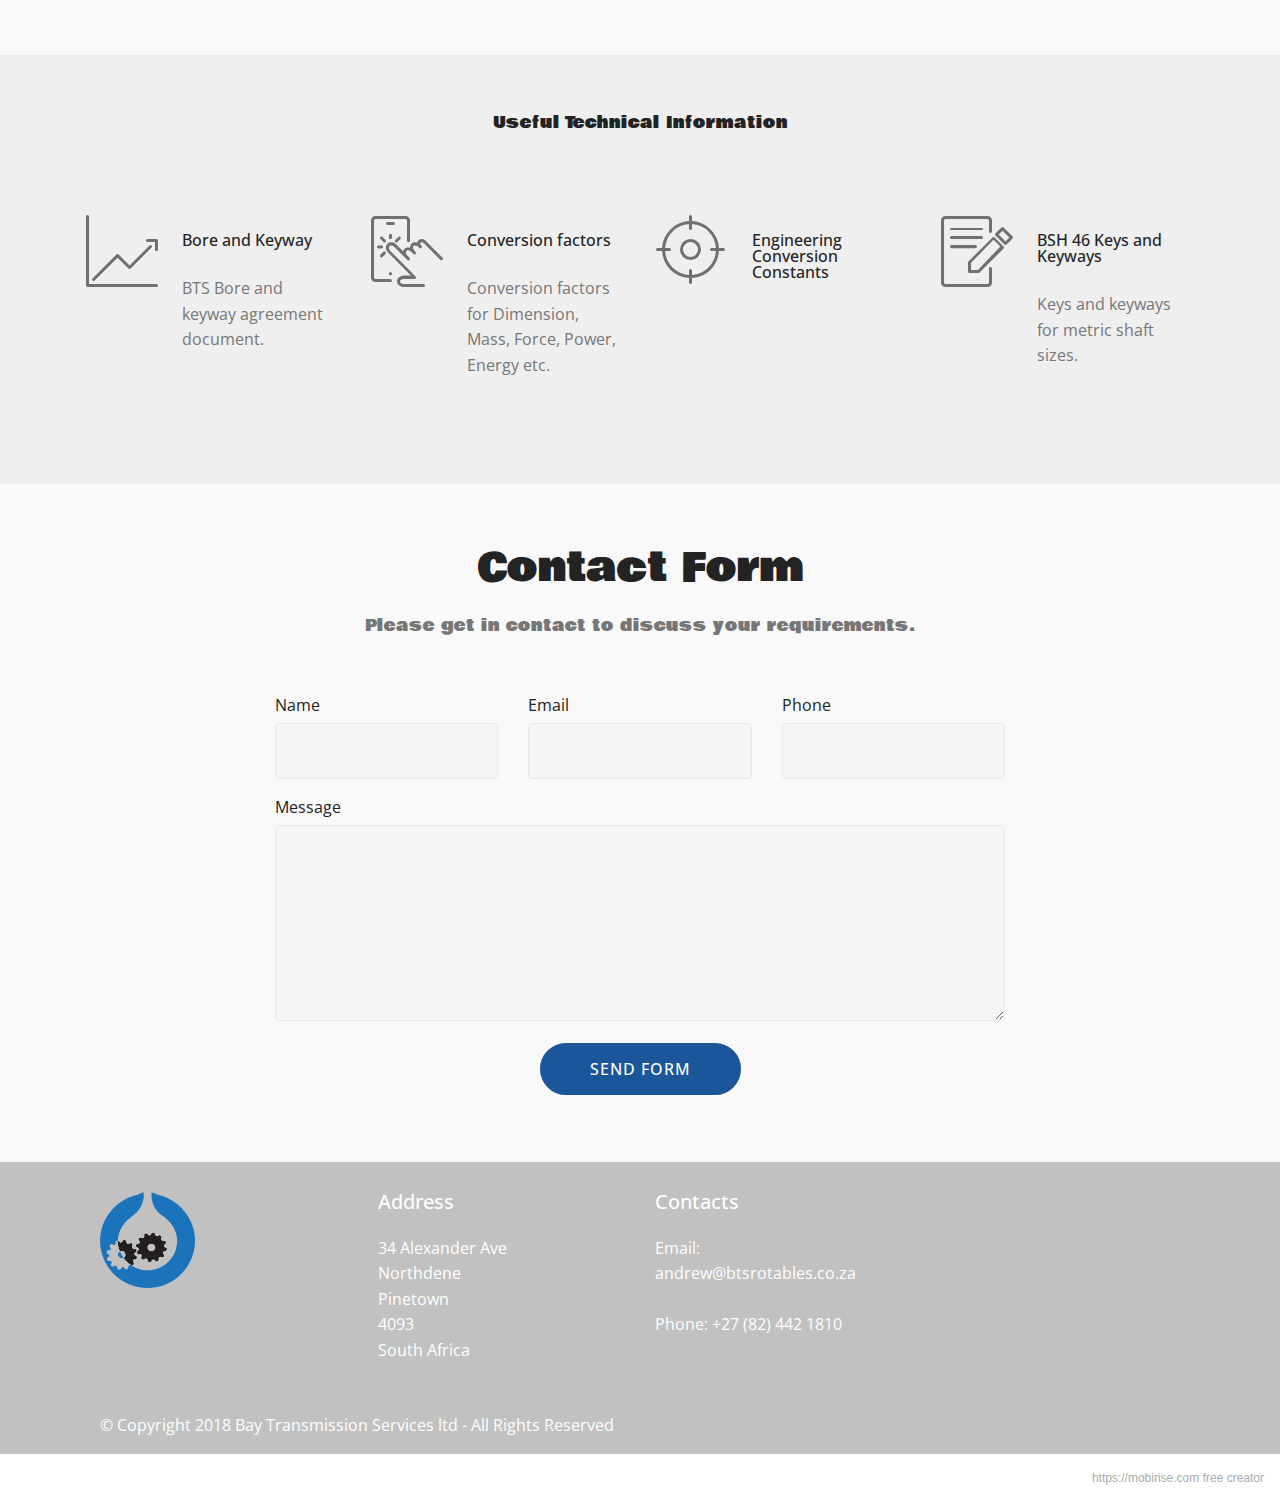
==== commit 3d021812: "create github pages" ====
--- a/index.html
+++ b/index.html
@@ -448,7 +448,7 @@
             <div class="media-container-column col-lg-8" data-form-type="formoid">
                     <div data-form-alert="" hidden="">Thank you, we will in touch shortly.</div>
             
-                    <form class="mbr-form" action="https://mobirise.eu/" method="post" data-form-title="Mobirise Form"><input type="hidden" name="email" data-form-email="true" value="pSu2BAgAPXwOGEkMhLSSOKxnLVPmKZzhbnb7geay6eCd0es7NsMY0kF+qQLPhmAEOX1eRVKYtOdG6uyQlyPhI2FJWz5byTQqGB5eg7eYxnKAxYYfeEmFbIrmzkpka4pF">
+                    <form class="mbr-form" action="https://mobirise.eu/" method="post" data-form-title="Mobirise Form"><input type="hidden" name="email" data-form-email="true" value="NT8/YJrO9Oa6Ws0epxVeXio8CnY0Wt5ij8PxndWcafTE9m+pkj6k7f/T3GE7YpIgHzaxC1brUtgLr2n7WJ5kv6SnwaS4UxgSuLVOohqwlsWyFjnFji+RLKyR5Ebnvs9U">
                         <div class="row row-sm-offset">
                             <div class="col-md-4 multi-horizontal" data-for="name">
                                 <div class="form-group">
@@ -532,7 +532,7 @@
             </div>
         </div>
     </div>
-</section><section style="background-color: #fff; font-family: -apple-system, BlinkMacSystemFont, 'Segoe UI', 'Roboto', 'Helvetica Neue', Arial, sans-serif; color:#aaa; font-size:12px; padding: 0; align-items: center; display: flex;"><a href="https://mobirise.site/z" style="flex: 1 1; height: 3rem; padding-left: 1rem;"></a><p style="flex: 0 0 auto; margin:0; padding-right:1rem;">Website was <a href="https://mobirise.site/g" style="color:#aaa;">designed</a> with Mobirise</p></section><script src="assets/popper/popper.min.js"></script>  <script src="assets/web/assets/jquery/jquery.min.js"></script>  <script src="assets/bootstrap/js/bootstrap.min.js"></script>  <script src="assets/tether/tether.min.js"></script>  <script src="assets/smoothscroll/smooth-scroll.js"></script>  <script src="assets/ytplayer/jquery.mb.ytplayer.min.js"></script>  <script src="assets/vimeoplayer/jquery.mb.vimeo_player.js"></script>  <script src="assets/bootstrapcarouselswipe/bootstrap-carousel-swipe.js"></script>  <script src="assets/datatables/jquery.data-tables.min.js"></script>  <script src="assets/datatables/data-tables.bootstrap4.min.js"></script>  <script src="assets/dropdown/js/nav-dropdown.js"></script>  <script src="assets/dropdown/js/navbar-dropdown.js"></script>  <script src="assets/touchswipe/jquery.touch-swipe.min.js"></script>  <script src="assets/theme/js/script.js"></script>  <script src="assets/slidervideo/script.js"></script>  <script src="assets/formoid/formoid.min.js"></script>  
+</section><section style="background-color: #fff; font-family: -apple-system, BlinkMacSystemFont, 'Segoe UI', 'Roboto', 'Helvetica Neue', Arial, sans-serif; color:#aaa; font-size:12px; padding: 0; align-items: center; display: flex;"><a href="https://mobirise.site/i" style="flex: 1 1; height: 3rem; padding-left: 1rem;"></a><p style="flex: 0 0 auto; margin:0; padding-right:1rem;"><a href="https://mobirise.site" style="color:#aaa;">https://mobirise.com</a> free creator</p></section><script src="assets/popper/popper.min.js"></script>  <script src="assets/web/assets/jquery/jquery.min.js"></script>  <script src="assets/bootstrap/js/bootstrap.min.js"></script>  <script src="assets/tether/tether.min.js"></script>  <script src="assets/smoothscroll/smooth-scroll.js"></script>  <script src="assets/ytplayer/jquery.mb.ytplayer.min.js"></script>  <script src="assets/vimeoplayer/jquery.mb.vimeo_player.js"></script>  <script src="assets/bootstrapcarouselswipe/bootstrap-carousel-swipe.js"></script>  <script src="assets/datatables/jquery.data-tables.min.js"></script>  <script src="assets/datatables/data-tables.bootstrap4.min.js"></script>  <script src="assets/dropdown/js/nav-dropdown.js"></script>  <script src="assets/dropdown/js/navbar-dropdown.js"></script>  <script src="assets/touchswipe/jquery.touch-swipe.min.js"></script>  <script src="assets/theme/js/script.js"></script>  <script src="assets/slidervideo/script.js"></script>  <script src="assets/formoid/formoid.min.js"></script>  
   
   
 </body>
--- a/assets/mobirise/css/mbr-additional.css
+++ b/assets/mobirise/css/mbr-additional.css
@@ -3276,22 +3276,6 @@
 .cid-qX1Fn5evmp .mbr-text {
   color: #767676;
 }
-.cid-qX1HoCZ9Tv {
-  padding-top: 30px;
-  padding-bottom: 0px;
-  background-color: #ffffff;
-}
-.cid-qX1HoCZ9Tv .mbr-section-subtitle {
-  color: #767676;
-}
-.cid-qX1HoSupNd {
-  padding-top: 0px;
-  padding-bottom: 30px;
-  background-color: #ffffff;
-}
-.cid-qX1HoSupNd .mbr-text {
-  color: #767676;
-}
 .cid-qXI9CWBYKt {
   padding-top: 30px;
   padding-bottom: 0px;
--- a/assets/mobirise/css/mbr-additional.css
+++ b/assets/mobirise/css/mbr-additional.css
@@ -3276,22 +3276,6 @@
 .cid-qX1Fn5evmp .mbr-text {
   color: #767676;
 }
-.cid-qX1HoCZ9Tv {
-  padding-top: 30px;
-  padding-bottom: 0px;
-  background-color: #ffffff;
-}
-.cid-qX1HoCZ9Tv .mbr-section-subtitle {
-  color: #767676;
-}
-.cid-qX1HoSupNd {
-  padding-top: 0px;
-  padding-bottom: 30px;
-  background-color: #ffffff;
-}
-.cid-qX1HoSupNd .mbr-text {
-  color: #767676;
-}
 .cid-qXI9CWBYKt {
   padding-top: 30px;
   padding-bottom: 0px;
